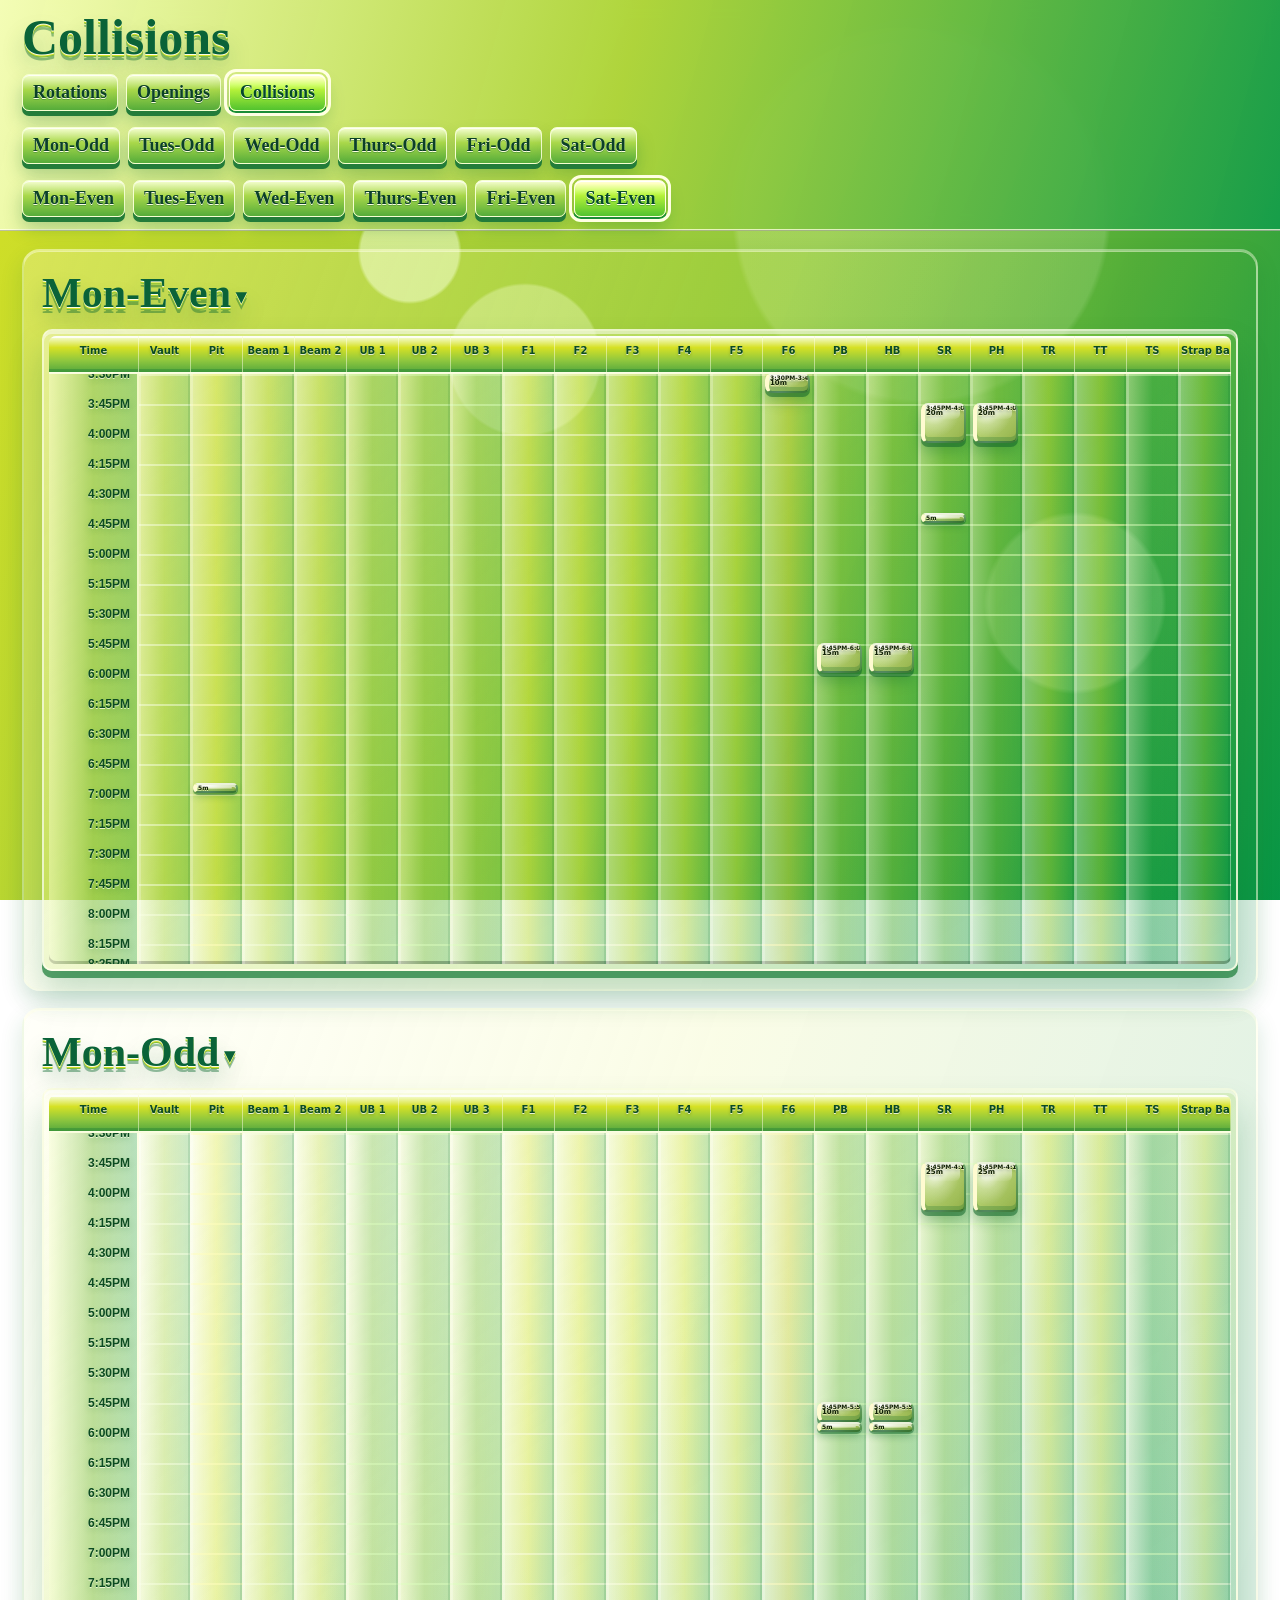
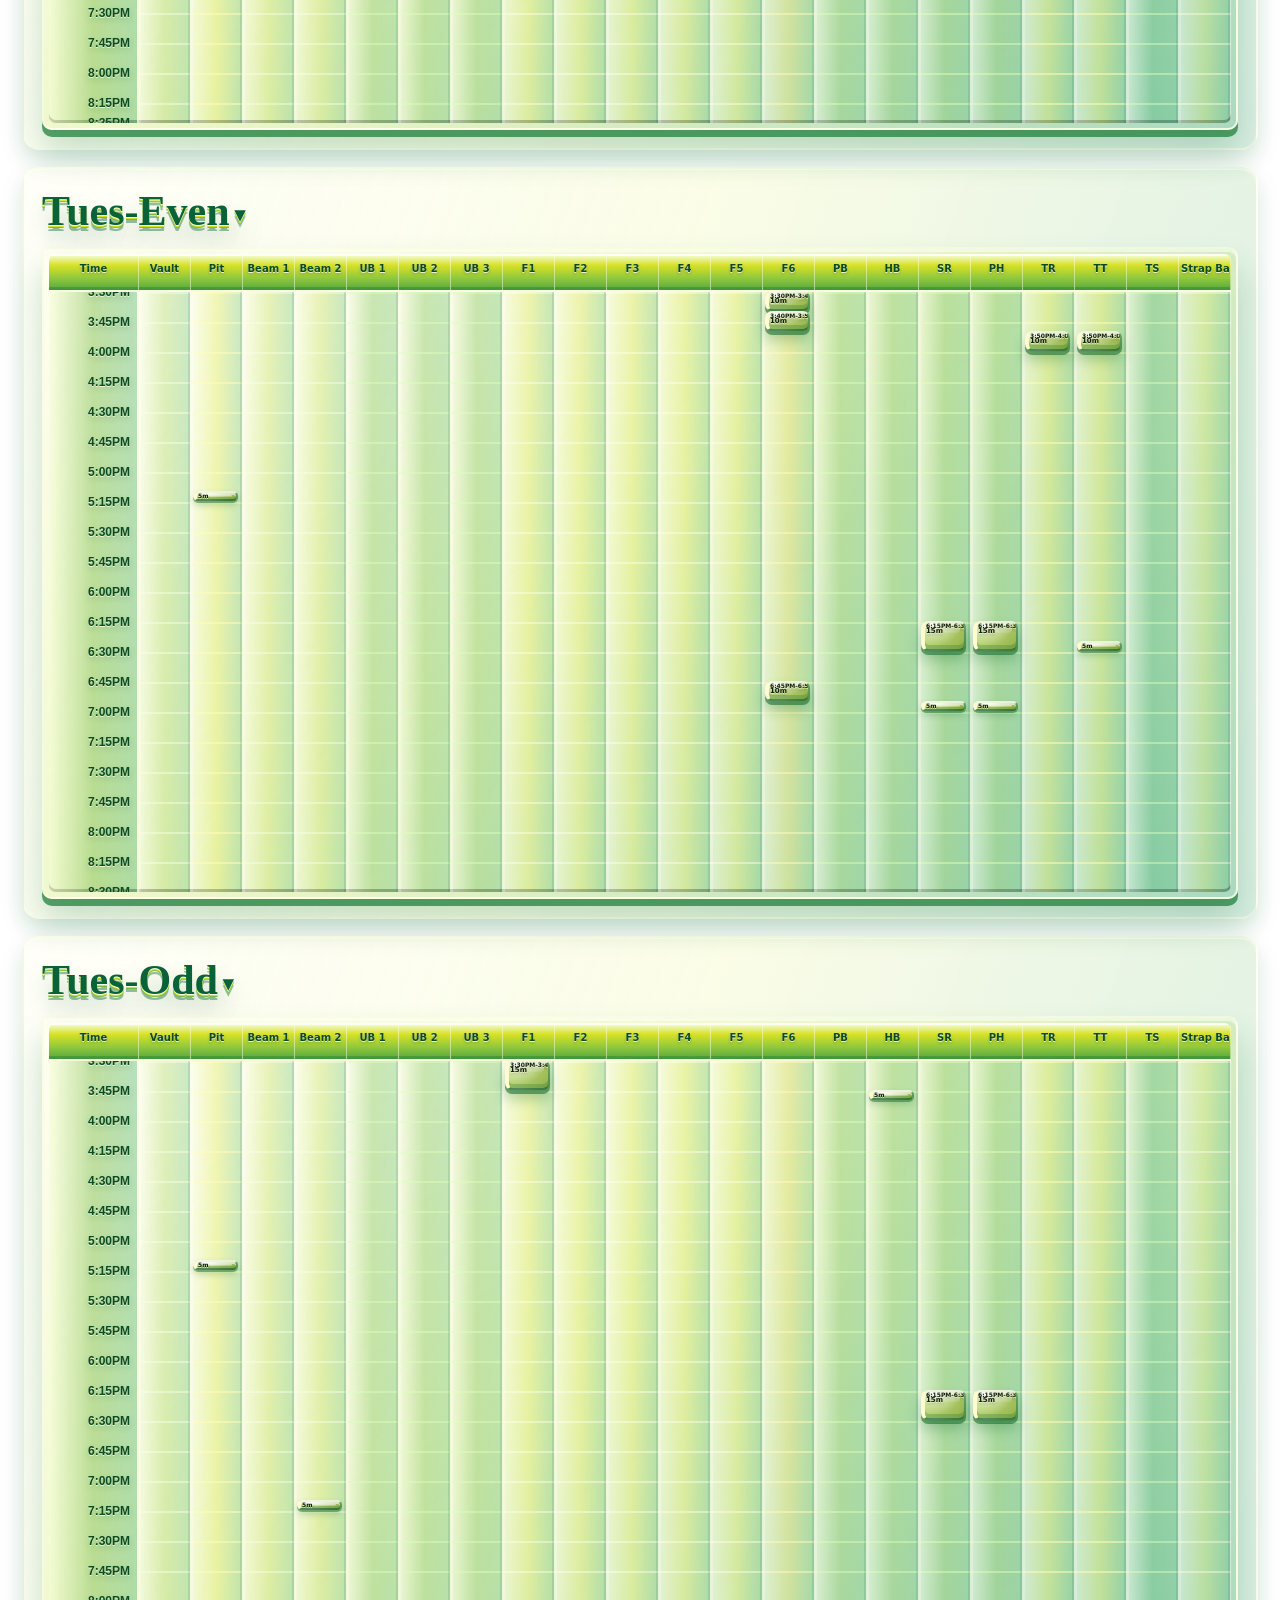
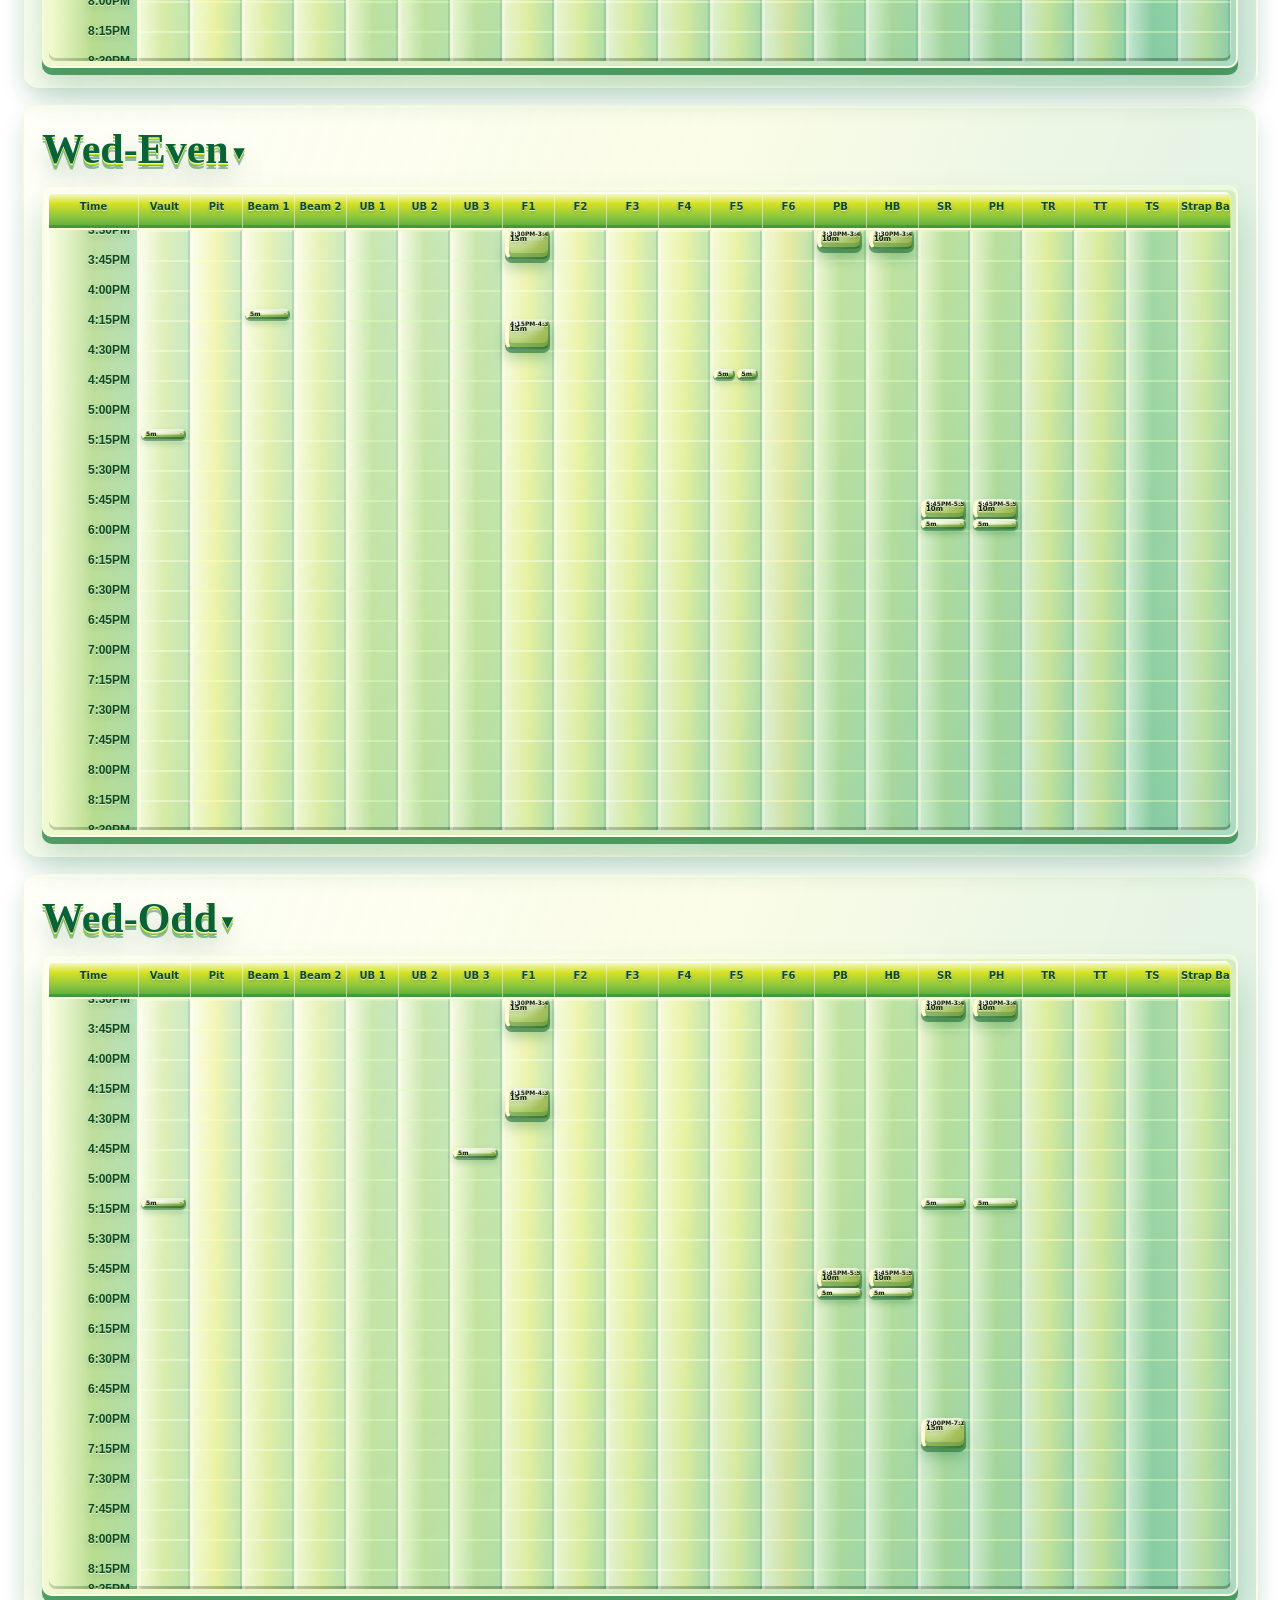
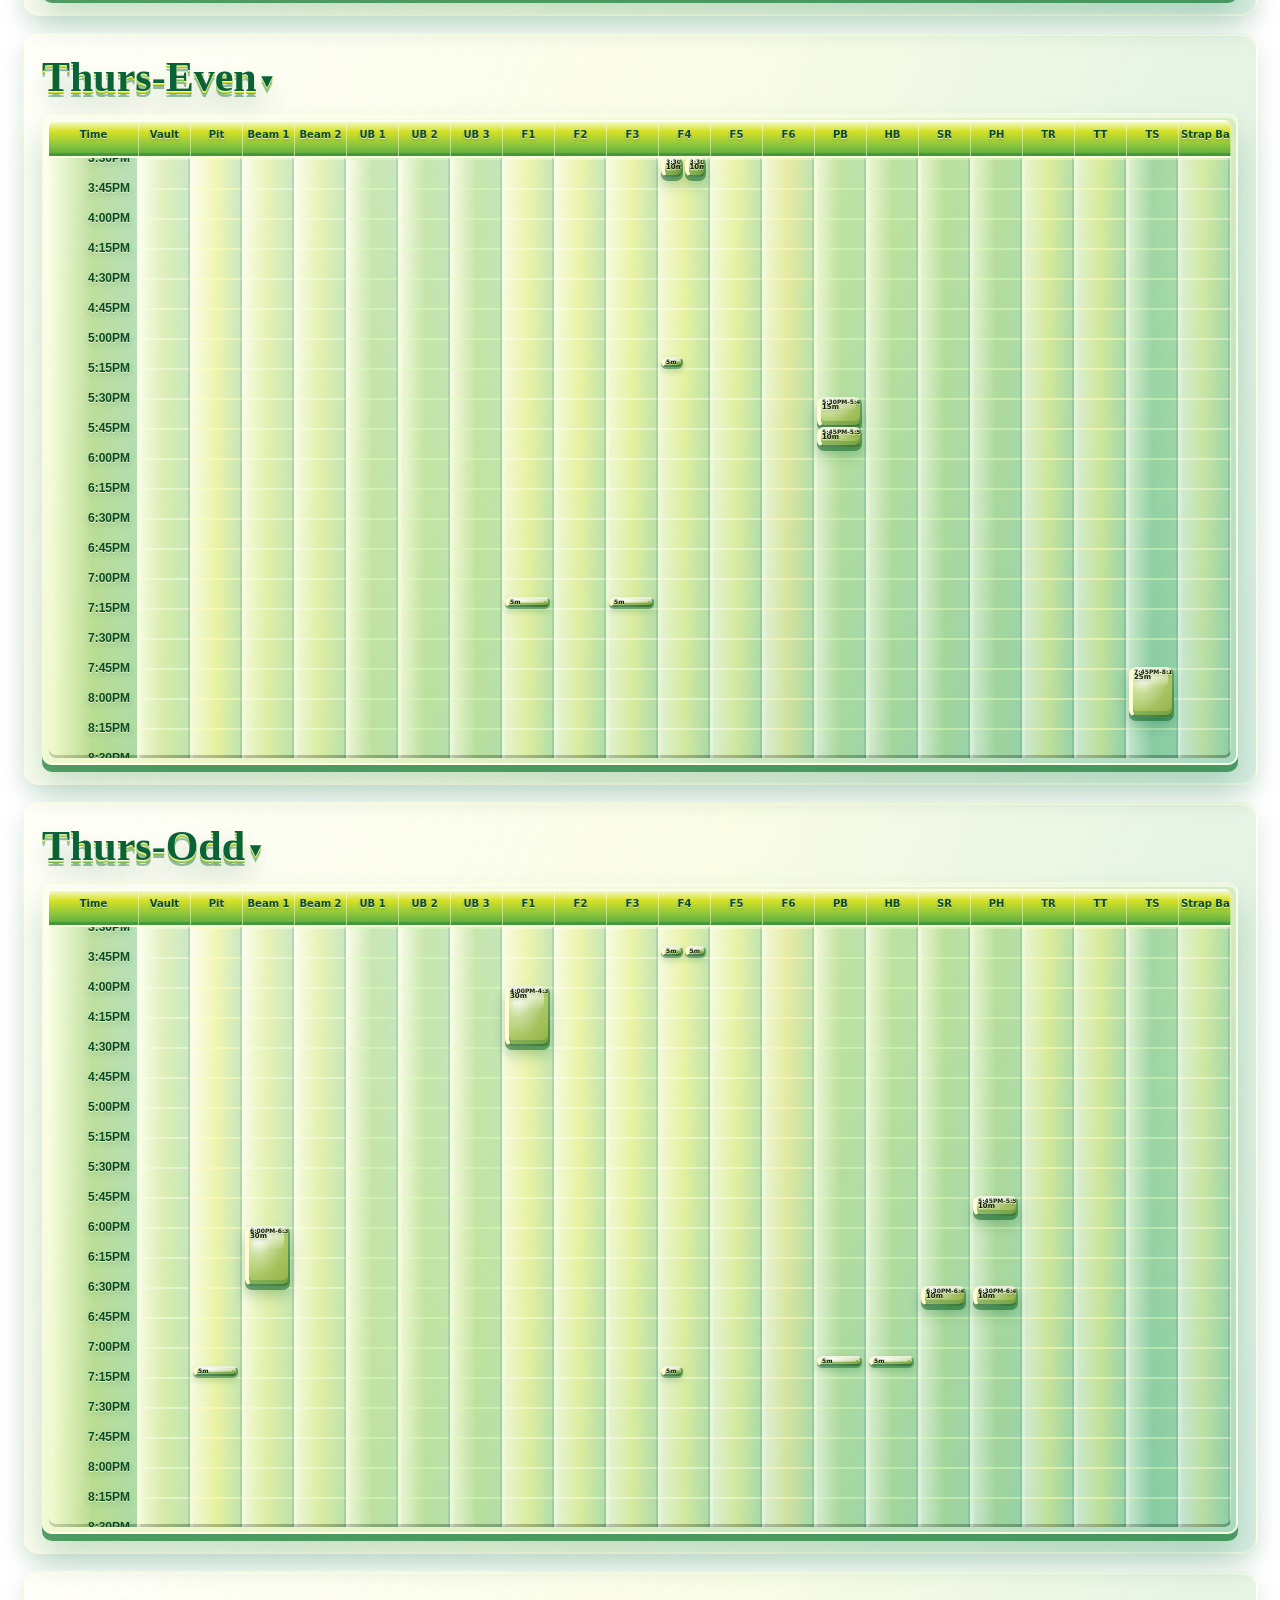
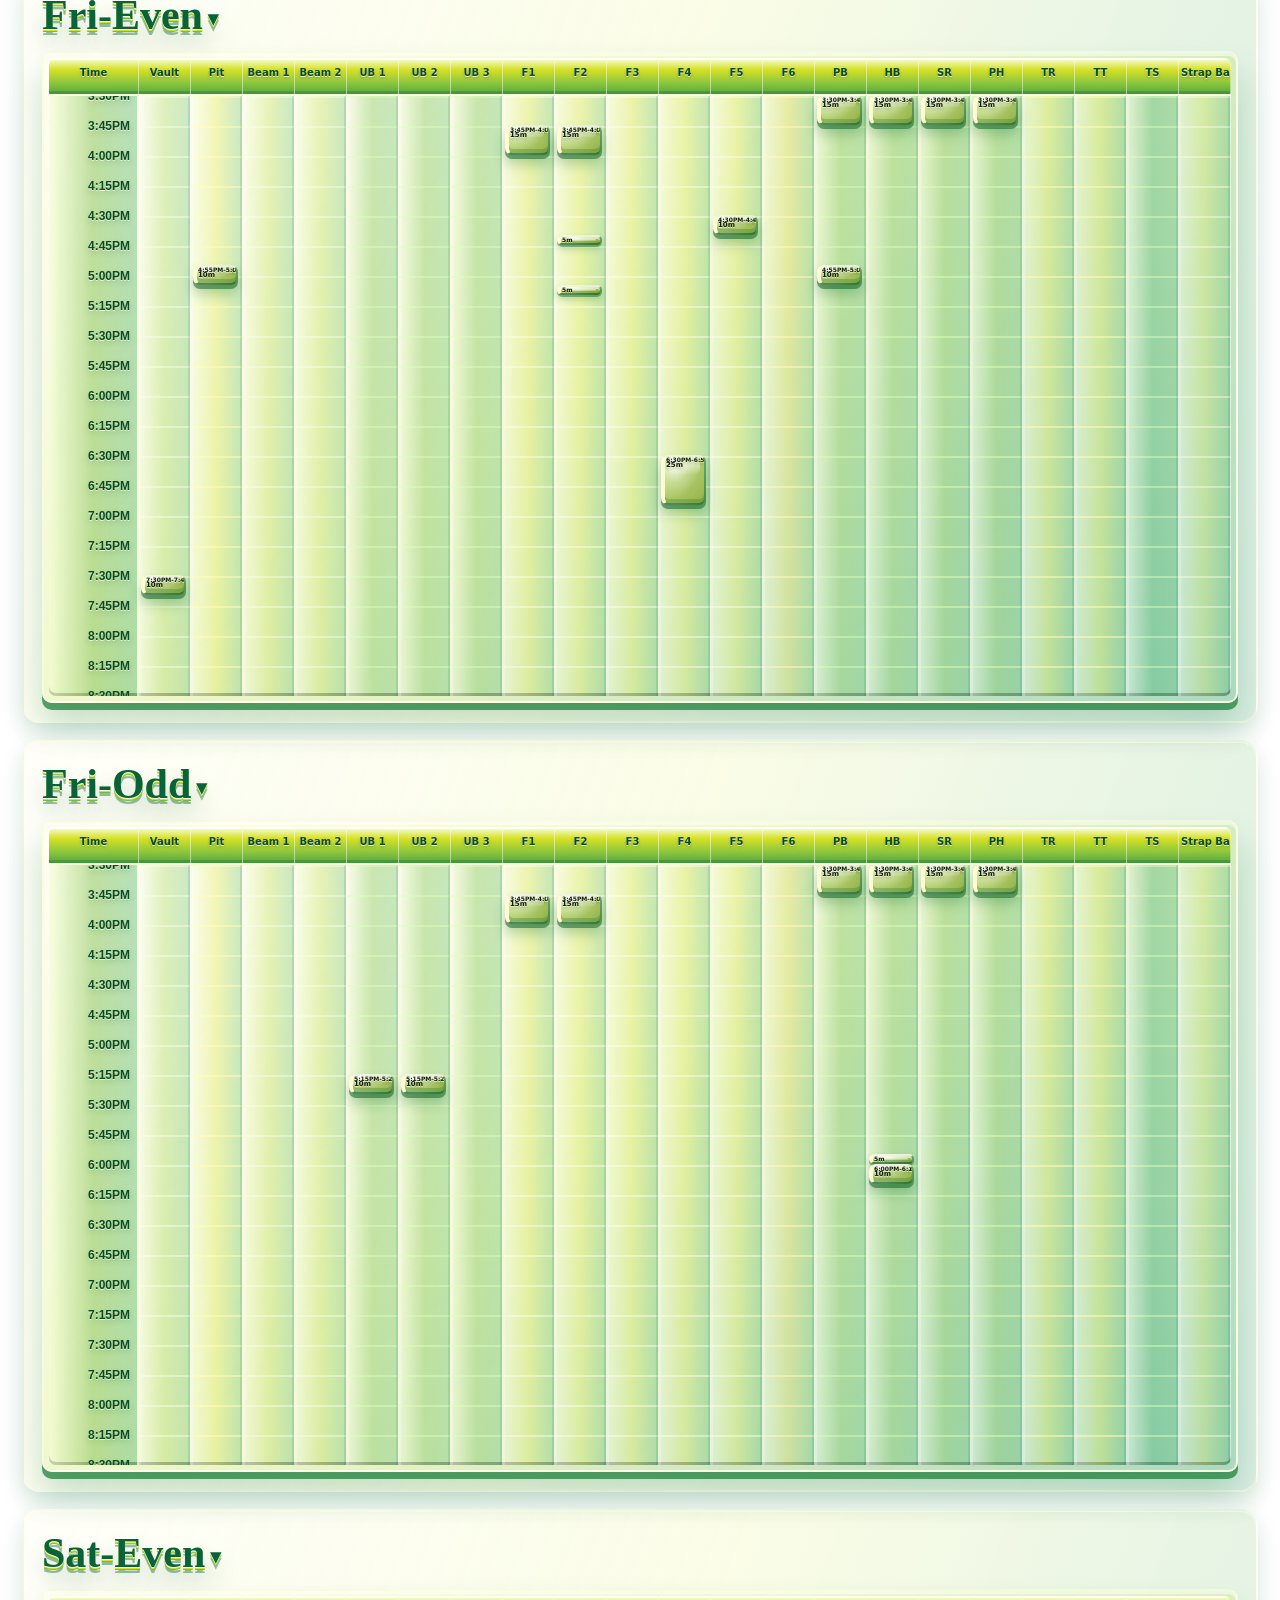
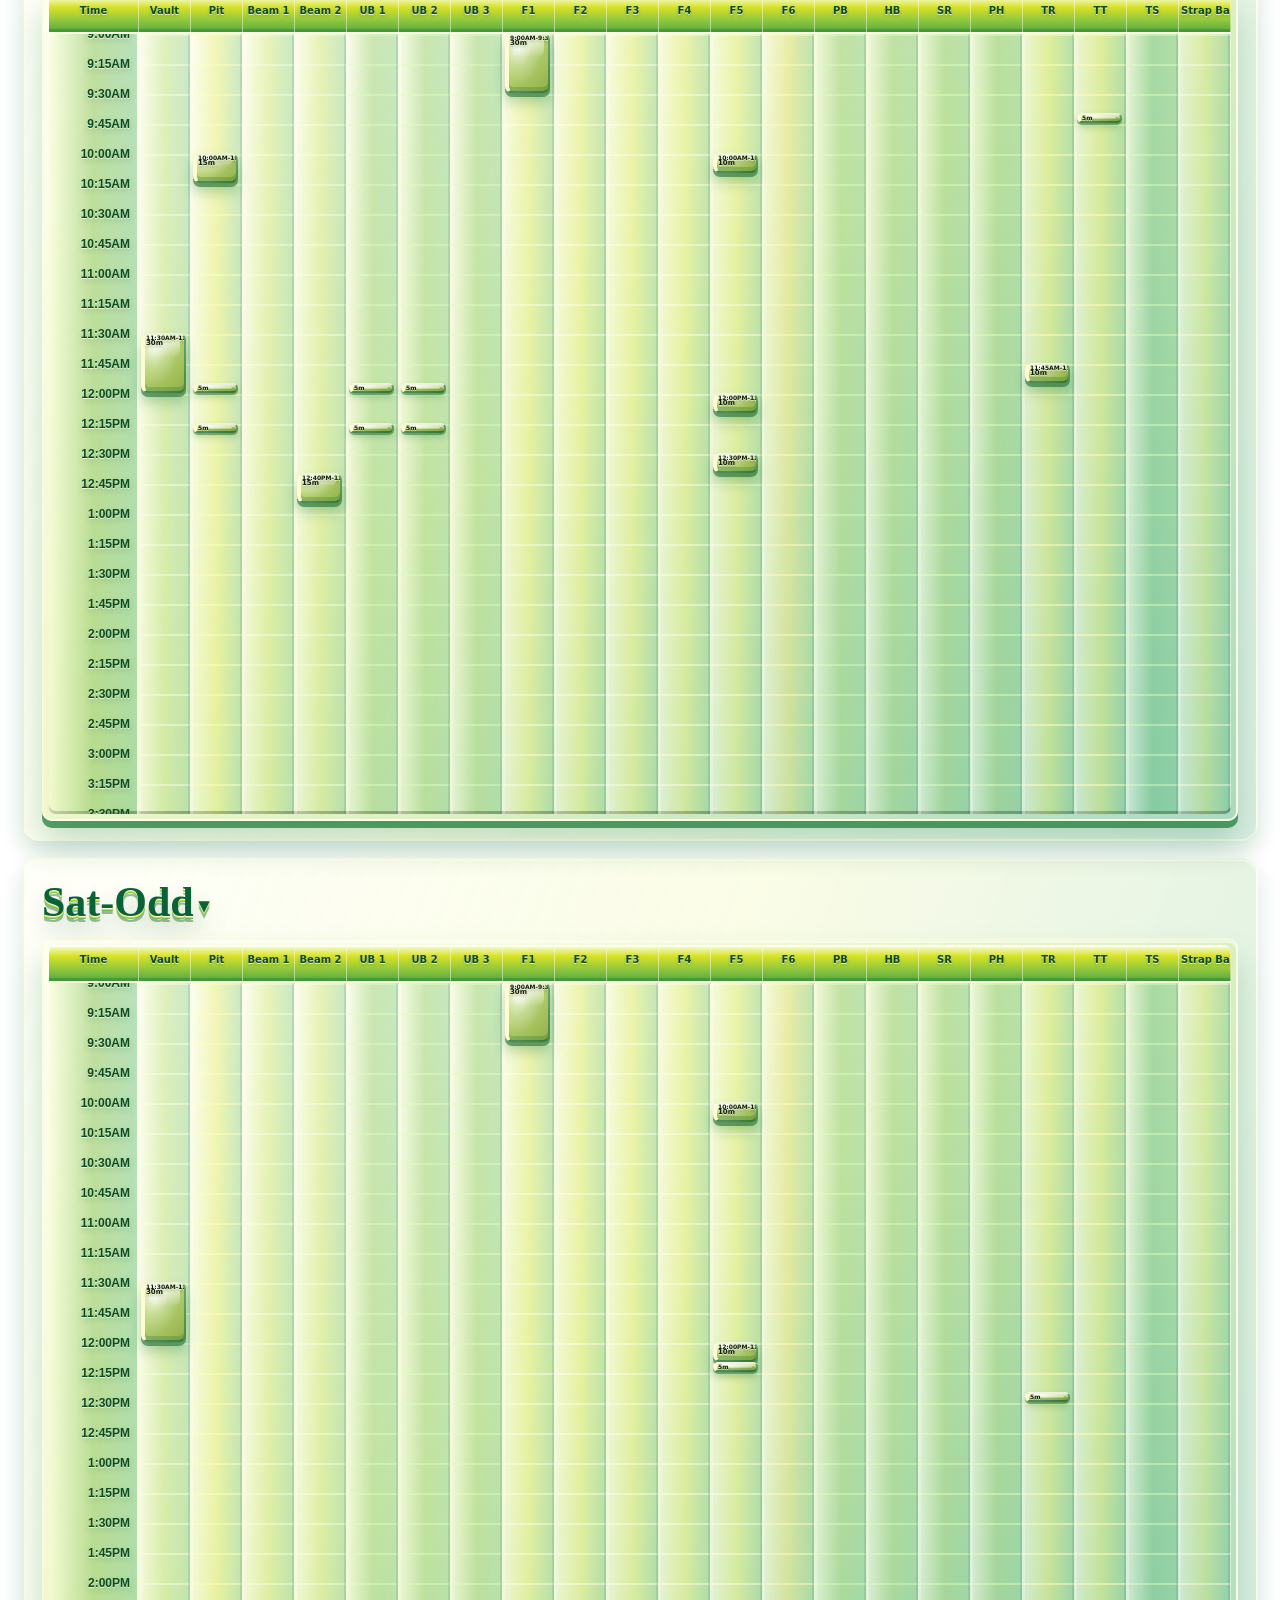
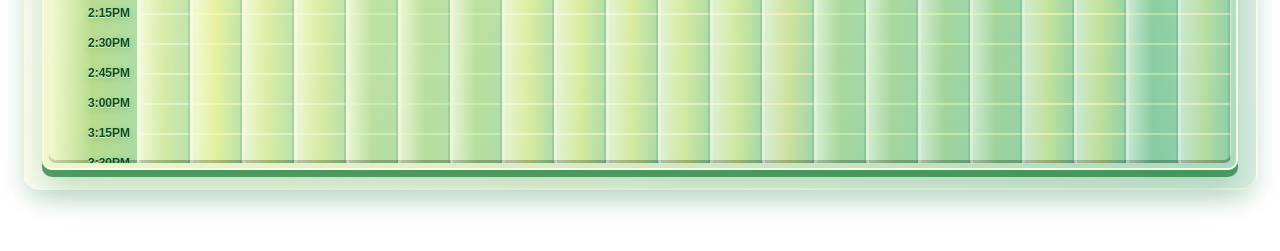
==== Collisions_Calendar.html @ cd7519e4 "Publish Fall 2026 rotations" ====
<!doctype html>
<html lang="en">
<head>
<meta charset="utf-8">
<meta name="viewport" content="width=device-width, initial-scale=1, minimum-scale=1, maximum-scale=1, user-scalable=no">
<title>Collisions</title>
<link rel="icon" type="image/png" href="icon.png">
<style>
  :root {
    --paper: #d6e125;
    --ink: #0b4b21;
    --panel: #e6f383;
    --line: rgba(255, 255, 255, 0.56);
    --line-soft: rgba(255, 255, 255, 0.28);
    --display-font: "Brush Script MT", "Segoe Script", "Apple Chancery", "Snell Roundhand", "Lucida Handwriting", cursive;
    --text-raise:
      0 1px 0 #f8ffe4,
      0 2px 0 #d6e125,
      0 3px 0 #78b944,
      0 6px 0 rgba(12, 104, 48, 0.42),
      0 14px 22px rgba(7, 91, 48, 0.28);
  }
  * { box-sizing: border-box; }
  html { scroll-behavior: smooth; touch-action: manipulation; }
  body {
    margin: 0;
    color: var(--ink);
    font-family: Inter, ui-sans-serif, system-ui, -apple-system, BlinkMacSystemFont, "Segoe UI", sans-serif;
    background:
      radial-gradient(circle at 32% 28%, rgba(241, 255, 210, 0.58) 0 4.5%, transparent 4.8%),
      radial-gradient(circle at 41% 40%, rgba(242, 255, 213, 0.37) 0 8%, transparent 8.3%),
      radial-gradient(circle at 72% 24%, rgba(238, 255, 213, 0.18) 0 16%, transparent 16.5%),
      radial-gradient(circle at 84% 67%, rgba(238, 255, 213, 0.27) 0 7%, transparent 7.4%),
      linear-gradient(112deg, #d6e125 0%, #b1d334 28%, #8fc73e 56%, #4fac37 76%, #079646 100%);
    background-attachment: fixed;
    overflow-x: hidden;
  }
  .topbar {
    position: sticky;
    top: 0;
    z-index: 20;
    background: linear-gradient(105deg, rgba(246, 255, 193, 0.93), rgba(176, 213, 60, 0.9) 48%, rgba(20, 157, 75, 0.92));
    border-bottom: 2px ridge rgba(255, 255, 232, 0.74);
    backdrop-filter: blur(8px);
  }
  .top-inner {
    max-width: 1480px;
    margin: 0 auto;
    padding: 14px 22px 12px;
  }
  h1 {
    margin: 0 0 12px;
    font-family: var(--display-font);
    font-size: 50px;
    line-height: 0.95;
    color: #0a6338;
    letter-spacing: 0;
    text-shadow: var(--text-raise);
  }
  .controls {
    display: flex;
    flex-wrap: wrap;
    gap: 8px;
    align-items: center;
  }
  .controls a, .controls button {
    border: 1px solid #f6ffd1;
    border-radius: 7px;
    background: linear-gradient(180deg, #f6ffd1 0%, #a9d84a 42%, #55ac3a 100%);
    color: #0b4028;
    padding: 7px 10px;
    text-decoration: none;
    font-family: var(--display-font);
    font-size: 18px;
    font-weight: 700;
    cursor: pointer;
    text-shadow: 0 1px 0 #ffffe5, 0 2px 0 rgba(8, 83, 39, 0.28);
    box-shadow:
      0 5px 0 #237c3a,
      0 11px 18px rgba(7, 101, 48, 0.28),
      0 1px 0 rgba(255, 255, 255, 0.8) inset;
  }
  .nav-break { flex-basis: 100%; height: 0; }
  .controls a.is-current { outline: 3px solid #f5ffd5; outline-offset: 2px; filter: saturate(1.18) brightness(1.1); }
  main {
    max-width: 1480px;
    margin: 0 auto;
    padding: 18px 22px 44px;
  }
  .day-section {
    scroll-margin-top: 164px;
    margin-bottom: 17px;
    padding: 18px;
    border: 2px solid rgba(255, 255, 232, 0.42);
    border-radius: 18px;
    background: linear-gradient(110deg, rgba(255, 255, 231, 0.25), rgba(218, 237, 67, 0.13) 47%, rgba(4, 143, 68, 0.15));
    box-shadow: 0 10px 22px rgba(18, 113, 50, 0.16), 0 1px 0 rgba(255, 255, 234, 0.5) inset;
  }
  .section-head {
    display: flex;
    align-items: center;
    justify-content: space-between;
    gap: 14px;
    margin-bottom: 12px;
  }
  .section-head h2 {
    margin: 0;
    font-family: var(--display-font);
    font-size: 42px;
    color: #0a6338;
    text-shadow: var(--text-raise);
  }
  .section-head span {
    color: #0d5f36;
    font-family: "Trebuchet MS", "Lucida Grande", Verdana, sans-serif;
    font-size: 16px;
    font-weight: 900;
    text-shadow: 0 1px 0 rgba(255, 255, 225, 0.78), 0 3px 8px rgba(12, 109, 50, 0.26);
  }
  .day-collapse-title {
    appearance: none;
    border: 0;
    margin: 0;
    padding: 0;
    color: inherit;
    background: transparent;
    cursor: pointer;
    font: inherit;
    line-height: inherit;
    text-align: left;
    text-shadow: inherit;
  }
  .day-collapse-title::after {
    content: "▾";
    display: inline-block;
    margin-left: 0.2em;
    font-family: system-ui, sans-serif;
    font-size: 0.55em;
    vertical-align: 0.12em;
  }
  .day-section.is-collapsed-day .day-collapse-title::after { content: "▸"; }
  .day-collapse-title:hover { filter: saturate(1.16) brightness(1.08); }
  .day-collapse-title:focus-visible { outline: 3px solid #f5ffd5; outline-offset: 3px; border-radius: 4px; }
  .day-section.is-collapsed-day .collision-scroll { display: none; }
  .day-section.is-collapsed-day { padding-bottom: 14px; }
  .collision-scroll {
    overflow-x: hidden;
    width: 100%;
    border: 2px solid rgba(255, 255, 232, 0.78);
    border-radius: 10px;
    background:
      linear-gradient(145deg, rgba(255, 255, 231, 0.42), rgba(195, 229, 89, 0.25) 48%, rgba(0, 145, 67, 0.22));
    box-shadow:
      0 7px 0 rgba(28, 126, 57, 0.72),
      0 22px 34px rgba(8, 112, 53, 0.23),
      0 3px 0 rgba(255, 255, 255, 0.5) inset;
    padding: 5px;
  }
  .collision-grid {
    display: grid;
    grid-template-rows: 38px var(--timeline-height);
    min-width: 0;
    width: 100%;
    position: relative;
    overflow: hidden;
    border-radius: 7px;
    box-shadow: 0 2px 0 rgba(255, 255, 255, 0.4) inset, 0 -3px 0 rgba(0, 0, 0, 0.3) inset;
  }
  .corner, .equip-head {
    position: sticky;
    top: 0;
    z-index: 2;
    padding: 9px 2px;
    overflow: hidden;
    white-space: nowrap;
    text-align: center;
    font-size: 10px;
    font-weight: 900;
    color: #0b4b21;
    background:
      linear-gradient(180deg, #f8ffe4 0%, #d6e125 32%, #8fc73e 68%, #55a83d 100%);
    border-right: 1px solid rgba(255, 255, 232, 0.48);
    border-bottom: 2px solid rgba(255, 255, 232, 0.62);
    text-shadow: 0 1px 0 rgba(255, 255, 255, 0.78), 0 2px 3px rgba(21, 55, 9, 0.24);
    box-shadow: 0 2px 0 rgba(255, 255, 255, 0.8) inset, 0 -3px 0 rgba(22, 119, 51, 0.34) inset;
  }
  .corner { left: 0; z-index: 3; }
  .time-axis {
    position: relative;
    height: var(--timeline-height);
    background: linear-gradient(90deg, rgba(247, 255, 211, 0.44), rgba(108, 181, 57, 0.42), rgba(7, 149, 70, 0.28));
    border-right: 2px solid rgba(255, 255, 232, 0.48);
  }
  .time-label {
    position: absolute;
    left: 0;
    right: 7px;
    transform: translateY(-50%);
    color: #0b4b21;
    font-family: "Trebuchet MS", "Lucida Grande", Verdana, sans-serif;
    font-size: 12px;
    font-weight: 900;
    text-align: right;
    text-shadow: 0 1px 0 rgba(255, 255, 231, 0.76), 0 3px 6px rgba(19, 107, 47, 0.22);
  }
  .equip-track {
    --track-tint: rgba(214, 225, 37, 0.2);
    --track-line: rgba(255, 255, 232, 0.42);
    position: relative;
    height: var(--timeline-height);
    border-right: 1px solid rgba(255, 255, 255, 0.16);
    background:
      repeating-linear-gradient(to bottom, var(--track-line) 0, var(--track-line) 2px, transparent 2px, transparent 30px),
      linear-gradient(90deg, rgba(255, 255, 255, 0.28), var(--track-tint), rgba(7, 150, 70, 0.2));
    box-shadow: 2px 0 0 rgba(255, 255, 255, 0.22) inset, -2px 0 0 rgba(8, 103, 45, 0.12) inset;
  }
  .equip-track.cat-vault { --track-tint: rgba(143, 199, 62, 0.26); --track-line: rgba(248, 255, 228, 0.48); }
  .equip-track.cat-pit { --track-tint: rgba(214, 225, 37, 0.25); --track-line: rgba(255, 253, 188, 0.52); }
  .equip-track.cat-beam { --track-tint: rgba(177, 211, 52, 0.25); --track-line: rgba(248, 255, 228, 0.46); }
  .equip-track.cat-bars { --track-tint: rgba(79, 172, 55, 0.27); --track-line: rgba(220, 255, 190, 0.46); }
  .equip-track.cat-floor { --track-tint: rgba(214, 225, 37, 0.23); --track-line: rgba(255, 255, 232, 0.46); }
  .equip-track.cat-f6 { --track-tint: rgba(214, 201, 51, 0.25); --track-line: rgba(255, 250, 195, 0.5); }
  .equip-track.cat-boys { --track-tint: rgba(79, 172, 55, 0.28); --track-line: rgba(225, 255, 187, 0.48); }
  .equip-track.cat-tramp { --track-tint: rgba(214, 225, 37, 0.25); --track-line: rgba(255, 253, 188, 0.52); }
  .equip-track.cat-ts { --track-tint: rgba(7, 150, 70, 0.25); --track-line: rgba(222, 255, 190, 0.46); }
  .collision-block {
    position: absolute;
    left: calc(2px + (var(--lane) * ((100% - 4px) / var(--lanes))));
    width: calc(((100% - 4px) / var(--lanes)) - 2px);
    min-width: 10px;
    border-radius: 7px;
    border: 2px solid rgba(255, 255, 255, 0.78);
    border-right-color: rgba(19, 102, 43, 0.6);
    border-bottom-color: rgba(14, 88, 37, 0.7);
    padding: 0 1px;
    overflow: hidden;
    color: #102006;
    font-size: 7px;
    line-height: 0.95;
    transform: translateY(-1px);
    background-image:
      radial-gradient(ellipse at 24% 12%, rgba(255, 255, 255, 0.94), rgba(255, 255, 255, 0.25) 35%, transparent 62%),
      linear-gradient(135deg, rgba(255, 255, 255, 0.28), rgba(0, 0, 0, 0.18));
    box-shadow:
      0 3px 0 rgba(255, 255, 255, 0.68) inset,
      0 -4px 0 rgba(23, 107, 45, 0.25) inset,
      0 4px 0 rgba(19, 102, 43, 0.55),
      0 9px 13px rgba(7, 105, 48, 0.28);
    text-shadow: 0 1px 0 rgba(255, 255, 194, 0.68), 0 2px 3px rgba(2, 31, 5, 0.28);
  }
  .collision-block::before {
    content: "";
    position: absolute;
    top: 2px;
    left: 4px;
    right: 4px;
    height: 34%;
    border-radius: 5px;
    background: linear-gradient(180deg, rgba(255, 255, 255, 0.72), rgba(255, 255, 255, 0.06));
    pointer-events: none;
  }
  .collision-block strong, .collision-block span, .collision-block em {
    position: relative;
    z-index: 1;
    display: block;
  }
  .collision-block strong {
    font-size: 6px;
    white-space: nowrap;
  }
  .collision-block span { font-weight: 900; }
  .collision-block em {
    font-style: normal;
    font-size: 6px;
    white-space: nowrap;
    opacity: 0;
  }
  .collision-block:hover em {
    opacity: 1;
  }
  .collision-block.is-short {
    border-radius: 5px;
    box-shadow:
      0 2px 0 rgba(255, 255, 255, 0.62) inset,
      0 -2px 0 rgba(23, 107, 45, 0.2) inset,
      0 2px 0 rgba(19, 102, 43, 0.45),
      0 4px 7px rgba(7, 105, 48, 0.24);
  }
  .collision-block.is-short strong,
  .collision-block.is-short em {
    display: none;
  }
  .collision-block.is-short span {
    font-size: 6px;
    line-height: 1;
  }
  .status-fix { background-color: #e9e835; border-left: 4px solid #fffee0; }
  .status-check { background-color: #82c84f; border-left: 4px solid #f8ffe4; }
  .status-new { background-color: #b4d95a; border-left: 4px solid #fffbd0; }
  .empty {
    margin: 0 0 10px;
    color: #0d5f36;
    font-weight: 900;
  }
  @media (max-width: 900px) {
    .top-inner, main { padding-left: 10px; padding-right: 10px; }
    .collision-grid { grid-template-rows: 34px var(--timeline-height); }
    .corner, .equip-head { font-size: 8px; padding-left: 0; padding-right: 0; }
    .time-label { font-size: 9px; right: 3px; }
    .collision-block strong { display: none; }
    .collision-block em { display: none; }
  }
  @media (max-width: 560px) {
    .top-inner, main { padding-left: 6px; padding-right: 6px; }
    h1 { font-size: 34px; }
    .section-head h2 { font-size: 24px; }
    .section-head span { font-size: 12px; }
    .collision-grid { grid-template-rows: 32px var(--timeline-height); }
    .corner, .equip-head { font-size: 7px; }
  }
  @media print {
    @page { size: landscape; margin: 0.35in; }
    body { background: #fff; color: #111; }
    .topbar { position: static; }
    .controls button { display: none; }
    main, .top-inner { max-width: none; padding-left: 0; padding-right: 0; }
    .day-section { break-before: page; border-bottom: 0; }
    .day-section:first-child { break-before: auto; }
    .collision-scroll { box-shadow: none; }
    .day-section.is-collapsed-day .collision-scroll { display: block !important; }
  }
</style>
</head>
<body id="top" data-schedule-id="fall_2026">
<header class="topbar">
  <div class="top-inner">
    <div>
      <h1>Collisions</h1>
    </div>
    <nav class="controls">
      <a class="view-link" href="index.html" data-calendar-view="schedule">Rotations</a>
<a class="view-link" href="Openings_Calendar.html" data-calendar-view="openings">Openings</a>
<a class="view-link is-current" href="Collisions_Calendar.html" data-calendar-view="collisions" aria-current="page">Collisions</a>
<span class="nav-break" aria-hidden="true"></span>
<a href="#mon-odd" data-sheet="Mon-Odd">Mon-Odd</a>
<a href="#tues-odd" data-sheet="Tues-Odd">Tues-Odd</a>
<a href="#wed-odd" data-sheet="Wed-Odd">Wed-Odd</a>
<a href="#thurs-odd" data-sheet="Thurs-Odd">Thurs-Odd</a>
<a href="#fri-odd" data-sheet="Fri-Odd">Fri-Odd</a>
<a href="#sat-odd" data-sheet="Sat-Odd">Sat-Odd</a>
<span class="nav-break" aria-hidden="true"></span>
<a href="#mon-even" data-sheet="Mon-Even">Mon-Even</a>
<a href="#tues-even" data-sheet="Tues-Even">Tues-Even</a>
<a href="#wed-even" data-sheet="Wed-Even">Wed-Even</a>
<a href="#thurs-even" data-sheet="Thurs-Even">Thurs-Even</a>
<a href="#fri-even" data-sheet="Fri-Even">Fri-Even</a>
<a href="#sat-even" data-sheet="Sat-Even">Sat-Even</a>
    </nav>
  </div>
</header>
<main>
<section class="day-section" id="mon-even" data-sheet="Mon-Even">
  <div class="section-head">
    <h2>Mon-Even</h2>
    <div class="collision-quick-actions" data-collision-quick-actions hidden>
      <span data-collision-quick-label></span>
      <a href="#" data-collision-show-pair>Circle both classes</a>
      <a href="#" data-collision-find-opening-a></a>
      <a href="#" data-collision-find-opening-b></a>
    </div>
  </div>

  <div class="collision-scroll">
<div class="collision-grid" style="grid-template-columns:minmax(78px, 90px) repeat(21, minmax(0, 1fr)); --timeline-height:590px;">
<div class="corner">Time</div>
<div class="equip-head">Vault</div>
<div class="equip-head">Pit</div>
<div class="equip-head">Beam 1</div>
<div class="equip-head">Beam 2</div>
<div class="equip-head">UB 1</div>
<div class="equip-head">UB 2</div>
<div class="equip-head">UB 3</div>
<div class="equip-head">F1</div>
<div class="equip-head">F2</div>
<div class="equip-head">F3</div>
<div class="equip-head">F4</div>
<div class="equip-head">F5</div>
<div class="equip-head">F6</div>
<div class="equip-head">PB</div>
<div class="equip-head">HB</div>
<div class="equip-head">SR</div>
<div class="equip-head">PH</div>
<div class="equip-head">TR</div>
<div class="equip-head">TT</div>
<div class="equip-head">TS</div>
<div class="equip-head">Strap Bar</div>
<div class="time-axis">
<div class="time-label" style="top:0px;">3:30PM</div>
<div class="time-label" style="top:30px;">3:45PM</div>
<div class="time-label" style="top:60px;">4:00PM</div>
<div class="time-label" style="top:90px;">4:15PM</div>
<div class="time-label" style="top:120px;">4:30PM</div>
<div class="time-label" style="top:150px;">4:45PM</div>
<div class="time-label" style="top:180px;">5:00PM</div>
<div class="time-label" style="top:210px;">5:15PM</div>
<div class="time-label" style="top:240px;">5:30PM</div>
<div class="time-label" style="top:270px;">5:45PM</div>
<div class="time-label" style="top:300px;">6:00PM</div>
<div class="time-label" style="top:330px;">6:15PM</div>
<div class="time-label" style="top:360px;">6:30PM</div>
<div class="time-label" style="top:390px;">6:45PM</div>
<div class="time-label" style="top:420px;">7:00PM</div>
<div class="time-label" style="top:450px;">7:15PM</div>
<div class="time-label" style="top:480px;">7:30PM</div>
<div class="time-label" style="top:510px;">7:45PM</div>
<div class="time-label" style="top:540px;">8:00PM</div>
<div class="time-label" style="top:570px;">8:15PM</div>
<div class="time-label" style="top:590px;">8:25PM</div>
</div>
<div class="equip-track cat-vault">
</div>
<div class="equip-track cat-pit">
<div id="collision-4533b4dd55345cb683f4" class="collision-block cat-pit status-new is-short" data-collision-anchor data-collision-key="fall-2026:5768c639846e513f5b3a4361" data-collision-sheet="Mon-Even" data-collision-equipment="Pit" data-collision-start="1135" data-collision-end="1140" data-collision-a-booking="fall_2026:official-even:fall-2026-p01-c21-r25" data-collision-b-booking="fall_2026:official-even:fall-2026-p01-c25-r31" data-collision-a-duration="45" data-collision-b-duration="20" data-collision-a-group="GOpt/Prep" data-collision-b-group="B8-10" tabindex="-1" style="top:410px;height:10px;--lane:0;--lanes:1;" title="Pit collision: 6:55PM-7:00PM (5 min). GOpt/Prep [UB 1+2+pit] col 21 6:15PM-7:00PM vs B8-10 [Pit PB/HB] col 25 6:55PM-7:15PM. Status: NEEDS_REVIEW."><strong>6:55PM-7:00PM</strong><span>5m</span><em>GOpt/Prep vs B8-10</em></div>
</div>
<div class="equip-track cat-beam">
</div>
<div class="equip-track cat-beam">
</div>
<div class="equip-track cat-bars">
</div>
<div class="equip-track cat-bars">
</div>
<div class="equip-track cat-bars">
</div>
<div class="equip-track cat-floor">
</div>
<div class="equip-track cat-floor">
</div>
<div class="equip-track cat-floor">
</div>
<div class="equip-track cat-floor">
</div>
<div class="equip-track cat-floor">
</div>
<div class="equip-track cat-f6">
<div id="collision-6d97f52b2378534a7831" class="collision-block cat-f6 status-new" data-collision-anchor data-collision-key="fall-2026:ccae15bbdf4ea9b167560dc9" data-collision-sheet="Mon-Even" data-collision-equipment="F6" data-collision-start="930" data-collision-end="940" data-collision-a-booking="fall_2026:official-even:fall-2026-p01-c06-r01" data-collision-b-booking="fall_2026:official-even:fall-2026-p01-c14-r01" data-collision-a-duration="10" data-collision-b-duration="10" data-collision-a-group="GRF" data-collision-b-group="Neuro" tabindex="-1" style="top:0px;height:20px;--lane:0;--lanes:1;" title="F6 collision: 3:30PM-3:40PM (10 min). GRF [WU F6] col 6 3:30PM-3:40PM vs Neuro [WU F6] col 14 3:30PM-3:40PM. Status: NEEDS_REVIEW."><strong>3:30PM-3:40PM</strong><span>10m</span><em>GRF vs Neuro</em></div>
</div>
<div class="equip-track cat-bars">
<div id="collision-14ce37613eb67e729e5b" class="collision-block cat-bars status-new" data-collision-anchor data-collision-key="fall-2026:23722a47a19ce9dbfa80037f" data-collision-sheet="Mon-Even" data-collision-equipment="PB" data-collision-start="1065" data-collision-end="1080" data-collision-a-booking="fall_2026:official-even:fall-2026-p01-c24-r15" data-collision-b-booking="fall_2026:official-even:fall-2026-p01-c25-r22" data-collision-a-duration="45" data-collision-b-duration="45" data-collision-a-group="B5/6" data-collision-b-group="B8-10" tabindex="-1" style="top:270px;height:30px;--lane:0;--lanes:1;" title="PB collision: 5:45PM-6:00PM (15 min). B5/6 [PB/HB] col 24 5:15PM-6:00PM vs B8-10 [PB/HB] col 25 5:45PM-6:30PM. Status: NEEDS_REVIEW."><strong>5:45PM-6:00PM</strong><span>15m</span><em>B5/6 vs B8-10</em></div>
</div>
<div class="equip-track cat-bars">
<div id="collision-4a5811185dbdf2a264f4" class="collision-block cat-bars status-new" data-collision-anchor data-collision-key="fall-2026:e6b08ef93ca10941d7339be9" data-collision-sheet="Mon-Even" data-collision-equipment="HB" data-collision-start="1065" data-collision-end="1080" data-collision-a-booking="fall_2026:official-even:fall-2026-p01-c24-r15" data-collision-b-booking="fall_2026:official-even:fall-2026-p01-c25-r22" data-collision-a-duration="45" data-collision-b-duration="45" data-collision-a-group="B5/6" data-collision-b-group="B8-10" tabindex="-1" style="top:270px;height:30px;--lane:0;--lanes:1;" title="HB collision: 5:45PM-6:00PM (15 min). B5/6 [PB/HB] col 24 5:15PM-6:00PM vs B8-10 [PB/HB] col 25 5:45PM-6:30PM. Status: NEEDS_REVIEW."><strong>5:45PM-6:00PM</strong><span>15m</span><em>B5/6 vs B8-10</em></div>
</div>
<div class="equip-track cat-boys">
<div id="collision-9305896ad07a4c40911b" class="collision-block cat-boys status-new" data-collision-anchor data-collision-key="fall-2026:2b4866b956d6188773899ff5" data-collision-sheet="Mon-Even" data-collision-equipment="SR" data-collision-start="945" data-collision-end="965" data-collision-a-booking="fall_2026:official-even:fall-2026-p01-c22-r03" data-collision-b-booking="fall_2026:official-even:fall-2026-p01-c24-r03" data-collision-a-duration="25" data-collision-b-duration="45" data-collision-a-group="BTD" data-collision-b-group="B5/6" tabindex="-1" style="top:30px;height:40px;--lane:0;--lanes:1;" title="SR collision: 3:45PM-4:05PM (20 min). BTD [SR/PH] col 22 3:40PM-4:05PM vs B5/6 [SR/PH] col 24 3:45PM-4:30PM. Status: NEEDS_REVIEW."><strong>3:45PM-4:05PM</strong><span>20m</span><em>BTD vs B5/6</em></div>
<div id="collision-d16880ce0bb9ac427901" class="collision-block cat-boys status-new is-short" data-collision-anchor data-collision-key="fall-2026:f0c06ebc0f73278d1247eff8" data-collision-sheet="Mon-Even" data-collision-equipment="SR" data-collision-start="1000" data-collision-end="1005" data-collision-a-booking="fall_2026:official-even:fall-2026-p01-c05-r13" data-collision-b-booking="fall_2026:official-even:fall-2026-p01-c23-r13" data-collision-a-duration="5" data-collision-b-duration="45" data-collision-a-group="Pre Rec" data-collision-b-group="B3" tabindex="-1" style="top:140px;height:10px;--lane:0;--lanes:1;" title="SR collision: 4:40PM-4:45PM (5 min). Pre Rec [WU SR] col 5 4:40PM-4:45PM vs B3 [SR/PH] col 23 4:40PM-5:25PM. Status: NEEDS_REVIEW."><strong>4:40PM-4:45PM</strong><span>5m</span><em>Pre Rec vs B3</em></div>
</div>
<div class="equip-track cat-boys">
<div id="collision-443d30a6527c1c650395" class="collision-block cat-boys status-new" data-collision-anchor data-collision-key="fall-2026:9117744b52a475a670e4e766" data-collision-sheet="Mon-Even" data-collision-equipment="PH" data-collision-start="945" data-collision-end="965" data-collision-a-booking="fall_2026:official-even:fall-2026-p01-c22-r03" data-collision-b-booking="fall_2026:official-even:fall-2026-p01-c24-r03" data-collision-a-duration="25" data-collision-b-duration="45" data-collision-a-group="BTD" data-collision-b-group="B5/6" tabindex="-1" style="top:30px;height:40px;--lane:0;--lanes:1;" title="PH collision: 3:45PM-4:05PM (20 min). BTD [SR/PH] col 22 3:40PM-4:05PM vs B5/6 [SR/PH] col 24 3:45PM-4:30PM. Status: NEEDS_REVIEW."><strong>3:45PM-4:05PM</strong><span>20m</span><em>BTD vs B5/6</em></div>
</div>
<div class="equip-track cat-tramp">
</div>
<div class="equip-track cat-tramp">
</div>
<div class="equip-track cat-ts">
</div>
<div class="equip-track cat-other">
</div>
</div>
</div>
</section><section class="day-section" id="mon-odd" data-sheet="Mon-Odd">
  <div class="section-head">
    <h2>Mon-Odd</h2>
    <div class="collision-quick-actions" data-collision-quick-actions hidden>
      <span data-collision-quick-label></span>
      <a href="#" data-collision-show-pair>Circle both classes</a>
      <a href="#" data-collision-find-opening-a></a>
      <a href="#" data-collision-find-opening-b></a>
    </div>
  </div>

  <div class="collision-scroll">
<div class="collision-grid" style="grid-template-columns:minmax(78px, 90px) repeat(21, minmax(0, 1fr)); --timeline-height:590px;">
<div class="corner">Time</div>
<div class="equip-head">Vault</div>
<div class="equip-head">Pit</div>
<div class="equip-head">Beam 1</div>
<div class="equip-head">Beam 2</div>
<div class="equip-head">UB 1</div>
<div class="equip-head">UB 2</div>
<div class="equip-head">UB 3</div>
<div class="equip-head">F1</div>
<div class="equip-head">F2</div>
<div class="equip-head">F3</div>
<div class="equip-head">F4</div>
<div class="equip-head">F5</div>
<div class="equip-head">F6</div>
<div class="equip-head">PB</div>
<div class="equip-head">HB</div>
<div class="equip-head">SR</div>
<div class="equip-head">PH</div>
<div class="equip-head">TR</div>
<div class="equip-head">TT</div>
<div class="equip-head">TS</div>
<div class="equip-head">Strap Bar</div>
<div class="time-axis">
<div class="time-label" style="top:0px;">3:30PM</div>
<div class="time-label" style="top:30px;">3:45PM</div>
<div class="time-label" style="top:60px;">4:00PM</div>
<div class="time-label" style="top:90px;">4:15PM</div>
<div class="time-label" style="top:120px;">4:30PM</div>
<div class="time-label" style="top:150px;">4:45PM</div>
<div class="time-label" style="top:180px;">5:00PM</div>
<div class="time-label" style="top:210px;">5:15PM</div>
<div class="time-label" style="top:240px;">5:30PM</div>
<div class="time-label" style="top:270px;">5:45PM</div>
<div class="time-label" style="top:300px;">6:00PM</div>
<div class="time-label" style="top:330px;">6:15PM</div>
<div class="time-label" style="top:360px;">6:30PM</div>
<div class="time-label" style="top:390px;">6:45PM</div>
<div class="time-label" style="top:420px;">7:00PM</div>
<div class="time-label" style="top:450px;">7:15PM</div>
<div class="time-label" style="top:480px;">7:30PM</div>
<div class="time-label" style="top:510px;">7:45PM</div>
<div class="time-label" style="top:540px;">8:00PM</div>
<div class="time-label" style="top:570px;">8:15PM</div>
<div class="time-label" style="top:590px;">8:25PM</div>
</div>
<div class="equip-track cat-vault">
</div>
<div class="equip-track cat-pit">
</div>
<div class="equip-track cat-beam">
</div>
<div class="equip-track cat-beam">
</div>
<div class="equip-track cat-bars">
</div>
<div class="equip-track cat-bars">
</div>
<div class="equip-track cat-bars">
</div>
<div class="equip-track cat-floor">
</div>
<div class="equip-track cat-floor">
</div>
<div class="equip-track cat-floor">
</div>
<div class="equip-track cat-floor">
</div>
<div class="equip-track cat-floor">
</div>
<div class="equip-track cat-f6">
</div>
<div class="equip-track cat-bars">
<div id="collision-5608abecec992b850654" class="collision-block cat-bars status-new" data-collision-anchor data-collision-key="fall-2026:5fae714db06cc7152551ab88" data-collision-sheet="Mon-Odd" data-collision-equipment="PB" data-collision-start="1065" data-collision-end="1075" data-collision-a-booking="fall_2026:inherited-odd:legacy-1ccf288a28fc5914a99a2ba7" data-collision-b-booking="fall_2026:inherited-odd:legacy-8d23ef565f634053416ace0d" data-collision-a-duration="45" data-collision-b-duration="10" data-collision-a-group="B5/6" data-collision-b-group="BRF/Int" tabindex="-1" style="top:270px;height:20px;--lane:0;--lanes:1;" title="PB collision: 5:45PM-5:55PM (10 min). B5/6 [PB/HB] col 25 5:15PM-6:00PM vs BRF/Int [WU PB/HB] col 11 5:45PM-5:55PM. Status: NEEDS_REVIEW."><strong>5:45PM-5:55PM</strong><span>10m</span><em>B5/6 vs BRF/Int</em></div>
<div id="collision-15b45eda6706de991dd5" class="collision-block cat-bars status-new is-short" data-collision-anchor data-collision-key="fall-2026:bd9ba5db20b649e5df381b4e" data-collision-sheet="Mon-Odd" data-collision-equipment="PB" data-collision-start="1075" data-collision-end="1080" data-collision-a-booking="fall_2026:inherited-odd:legacy-1ccf288a28fc5914a99a2ba7" data-collision-b-booking="fall_2026:inherited-odd:legacy-eeafa0c00e8e7b3ef80eaa29" data-collision-a-duration="45" data-collision-b-duration="5" data-collision-a-group="B5/6" data-collision-b-group="Pre Rec" tabindex="-1" style="top:290px;height:10px;--lane:0;--lanes:1;" title="PB collision: 5:55PM-6:00PM (5 min). B5/6 [PB/HB] col 25 5:15PM-6:00PM vs Pre Rec [WU PB/HB] col 6 5:55PM-6:00PM. Status: NEEDS_REVIEW."><strong>5:55PM-6:00PM</strong><span>5m</span><em>B5/6 vs Pre Rec</em></div>
</div>
<div class="equip-track cat-bars">
<div id="collision-3b526e51617c24f8db16" class="collision-block cat-bars status-new" data-collision-anchor data-collision-key="fall-2026:0b2a0be5a1459122145202c0" data-collision-sheet="Mon-Odd" data-collision-equipment="HB" data-collision-start="1065" data-collision-end="1075" data-collision-a-booking="fall_2026:inherited-odd:legacy-1ccf288a28fc5914a99a2ba7" data-collision-b-booking="fall_2026:inherited-odd:legacy-8d23ef565f634053416ace0d" data-collision-a-duration="45" data-collision-b-duration="10" data-collision-a-group="B5/6" data-collision-b-group="BRF/Int" tabindex="-1" style="top:270px;height:20px;--lane:0;--lanes:1;" title="HB collision: 5:45PM-5:55PM (10 min). B5/6 [PB/HB] col 25 5:15PM-6:00PM vs BRF/Int [WU PB/HB] col 11 5:45PM-5:55PM. Status: NEEDS_REVIEW."><strong>5:45PM-5:55PM</strong><span>10m</span><em>B5/6 vs BRF/Int</em></div>
<div id="collision-7ddaab49234ad7f61483" class="collision-block cat-bars status-new is-short" data-collision-anchor data-collision-key="fall-2026:86efc68ada4229c69eeb45ac" data-collision-sheet="Mon-Odd" data-collision-equipment="HB" data-collision-start="1075" data-collision-end="1080" data-collision-a-booking="fall_2026:inherited-odd:legacy-1ccf288a28fc5914a99a2ba7" data-collision-b-booking="fall_2026:inherited-odd:legacy-eeafa0c00e8e7b3ef80eaa29" data-collision-a-duration="45" data-collision-b-duration="5" data-collision-a-group="B5/6" data-collision-b-group="Pre Rec" tabindex="-1" style="top:290px;height:10px;--lane:0;--lanes:1;" title="HB collision: 5:55PM-6:00PM (5 min). B5/6 [PB/HB] col 25 5:15PM-6:00PM vs Pre Rec [WU PB/HB] col 6 5:55PM-6:00PM. Status: NEEDS_REVIEW."><strong>5:55PM-6:00PM</strong><span>5m</span><em>B5/6 vs Pre Rec</em></div>
</div>
<div class="equip-track cat-boys">
<div id="collision-0559c39bd8563aae7a03" class="collision-block cat-boys status-new" data-collision-anchor data-collision-key="fall-2026:e4531a80225a8cfd93972d9d" data-collision-sheet="Mon-Odd" data-collision-equipment="SR" data-collision-start="945" data-collision-end="970" data-collision-a-booking="fall_2026:inherited-odd:legacy-4d4b28e4b4218b07ea1b3176" data-collision-b-booking="fall_2026:inherited-odd:legacy-2a68261362fb3199e91ea6d1" data-collision-a-duration="30" data-collision-b-duration="45" data-collision-a-group="BTD" data-collision-b-group="B5/6" tabindex="-1" style="top:30px;height:50px;--lane:0;--lanes:1;" title="SR collision: 3:45PM-4:10PM (25 min). BTD [SR/PH] col 23 3:40PM-4:10PM vs B5/6 [SR/PH] col 25 3:45PM-4:30PM. Status: NEEDS_REVIEW."><strong>3:45PM-4:10PM</strong><span>25m</span><em>BTD vs B5/6</em></div>
</div>
<div class="equip-track cat-boys">
<div id="collision-c2667cf627b4334aaa67" class="collision-block cat-boys status-new" data-collision-anchor data-collision-key="fall-2026:8e5c3a2234adb7ca1b6d802a" data-collision-sheet="Mon-Odd" data-collision-equipment="PH" data-collision-start="945" data-collision-end="970" data-collision-a-booking="fall_2026:inherited-odd:legacy-4d4b28e4b4218b07ea1b3176" data-collision-b-booking="fall_2026:inherited-odd:legacy-2a68261362fb3199e91ea6d1" data-collision-a-duration="30" data-collision-b-duration="45" data-collision-a-group="BTD" data-collision-b-group="B5/6" tabindex="-1" style="top:30px;height:50px;--lane:0;--lanes:1;" title="PH collision: 3:45PM-4:10PM (25 min). BTD [SR/PH] col 23 3:40PM-4:10PM vs B5/6 [SR/PH] col 25 3:45PM-4:30PM. Status: NEEDS_REVIEW."><strong>3:45PM-4:10PM</strong><span>25m</span><em>BTD vs B5/6</em></div>
</div>
<div class="equip-track cat-tramp">
</div>
<div class="equip-track cat-tramp">
</div>
<div class="equip-track cat-ts">
</div>
<div class="equip-track cat-other">
</div>
</div>
</div>
</section><section class="day-section" id="tues-even" data-sheet="Tues-Even">
  <div class="section-head">
    <h2>Tues-Even</h2>
    <div class="collision-quick-actions" data-collision-quick-actions hidden>
      <span data-collision-quick-label></span>
      <a href="#" data-collision-show-pair>Circle both classes</a>
      <a href="#" data-collision-find-opening-a></a>
      <a href="#" data-collision-find-opening-b></a>
    </div>
  </div>

  <div class="collision-scroll">
<div class="collision-grid" style="grid-template-columns:minmax(78px, 90px) repeat(21, minmax(0, 1fr)); --timeline-height:600px;">
<div class="corner">Time</div>
<div class="equip-head">Vault</div>
<div class="equip-head">Pit</div>
<div class="equip-head">Beam 1</div>
<div class="equip-head">Beam 2</div>
<div class="equip-head">UB 1</div>
<div class="equip-head">UB 2</div>
<div class="equip-head">UB 3</div>
<div class="equip-head">F1</div>
<div class="equip-head">F2</div>
<div class="equip-head">F3</div>
<div class="equip-head">F4</div>
<div class="equip-head">F5</div>
<div class="equip-head">F6</div>
<div class="equip-head">PB</div>
<div class="equip-head">HB</div>
<div class="equip-head">SR</div>
<div class="equip-head">PH</div>
<div class="equip-head">TR</div>
<div class="equip-head">TT</div>
<div class="equip-head">TS</div>
<div class="equip-head">Strap Bar</div>
<div class="time-axis">
<div class="time-label" style="top:0px;">3:30PM</div>
<div class="time-label" style="top:30px;">3:45PM</div>
<div class="time-label" style="top:60px;">4:00PM</div>
<div class="time-label" style="top:90px;">4:15PM</div>
<div class="time-label" style="top:120px;">4:30PM</div>
<div class="time-label" style="top:150px;">4:45PM</div>
<div class="time-label" style="top:180px;">5:00PM</div>
<div class="time-label" style="top:210px;">5:15PM</div>
<div class="time-label" style="top:240px;">5:30PM</div>
<div class="time-label" style="top:270px;">5:45PM</div>
<div class="time-label" style="top:300px;">6:00PM</div>
<div class="time-label" style="top:330px;">6:15PM</div>
<div class="time-label" style="top:360px;">6:30PM</div>
<div class="time-label" style="top:390px;">6:45PM</div>
<div class="time-label" style="top:420px;">7:00PM</div>
<div class="time-label" style="top:450px;">7:15PM</div>
<div class="time-label" style="top:480px;">7:30PM</div>
<div class="time-label" style="top:510px;">7:45PM</div>
<div class="time-label" style="top:540px;">8:00PM</div>
<div class="time-label" style="top:570px;">8:15PM</div>
<div class="time-label" style="top:600px;">8:30PM</div>
</div>
<div class="equip-track cat-vault">
</div>
<div class="equip-track cat-pit">
<div id="collision-ba738ea6e4cf78a19cf7" class="collision-block cat-pit status-new is-short" data-collision-anchor data-collision-key="fall-2026:545d8207a80a7cdab32f9875" data-collision-sheet="Tues-Even" data-collision-equipment="Pit" data-collision-start="1030" data-collision-end="1035" data-collision-a-booking="fall_2026:official-even:fall-2026-p02-c21-r12" data-collision-b-booking="fall_2026:official-even:fall-2026-p02-c25-r18" data-collision-a-duration="45" data-collision-b-duration="65" data-collision-a-group="G3" data-collision-b-group="B7-8" tabindex="-1" style="top:200px;height:10px;--lane:0;--lanes:1;" title="Pit collision: 5:10PM-5:15PM (5 min). G3 [UB 1+2+pit] col 21 4:30PM-5:15PM vs B7-8 [Pit/Strap] col 25 5:10PM-6:15PM. Status: NEEDS_REVIEW."><strong>5:10PM-5:15PM</strong><span>5m</span><em>G3 vs B7-8</em></div>
</div>
<div class="equip-track cat-beam">
</div>
<div class="equip-track cat-beam">
</div>
<div class="equip-track cat-bars">
</div>
<div class="equip-track cat-bars">
</div>
<div class="equip-track cat-bars">
</div>
<div class="equip-track cat-floor">
</div>
<div class="equip-track cat-floor">
</div>
<div class="equip-track cat-floor">
</div>
<div class="equip-track cat-floor">
</div>
<div class="equip-track cat-floor">
</div>
<div class="equip-track cat-f6">
<div id="collision-cbbaafeceb3fee97734f" class="collision-block cat-f6 status-new" data-collision-anchor data-collision-key="fall-2026:959e2d5cf72218cfac83d20c" data-collision-sheet="Tues-Even" data-collision-equipment="F6" data-collision-start="930" data-collision-end="940" data-collision-a-booking="fall_2026:official-even:fall-2026-p02-c11-r01" data-collision-b-booking="fall_2026:official-even:fall-2026-p02-c20-r01" data-collision-a-duration="10" data-collision-b-duration="10" data-collision-a-group="Neuro" data-collision-b-group="GSK" tabindex="-1" style="top:0px;height:20px;--lane:0;--lanes:1;" title="F6 collision: 3:30PM-3:40PM (10 min). Neuro [WU F6] col 11 3:30PM-3:40PM vs GSK [WU F6] col 20 3:30PM-3:40PM. Status: NEEDS_REVIEW."><strong>3:30PM-3:40PM</strong><span>10m</span><em>Neuro vs GSK</em></div>
<div id="collision-83f62f5b7c15df34c7e8" class="collision-block cat-f6 status-new" data-collision-anchor data-collision-key="fall-2026:c512b36e6cf2ec0de01fbf2c" data-collision-sheet="Tues-Even" data-collision-equipment="F6" data-collision-start="940" data-collision-end="950" data-collision-a-booking="fall_2026:official-even:fall-2026-p02-c04-r03" data-collision-b-booking="fall_2026:official-even:fall-2026-p02-c11-r03" data-collision-a-duration="10" data-collision-b-duration="10" data-collision-a-group="Pre Rec" data-collision-b-group="Neuro" tabindex="-1" style="top:20px;height:20px;--lane:0;--lanes:1;" title="F6 collision: 3:40PM-3:50PM (10 min). Pre Rec [F6] col 4 3:40PM-3:50PM vs Neuro [F6] col 11 3:40PM-3:50PM. Status: NEEDS_REVIEW."><strong>3:40PM-3:50PM</strong><span>10m</span><em>Pre Rec vs Neuro</em></div>
<div id="collision-43c543609ededb20a45c" class="collision-block cat-f6 status-new" data-collision-anchor data-collision-key="fall-2026:40d3422ae6115d015212bb20" data-collision-sheet="Tues-Even" data-collision-equipment="F6" data-collision-start="1125" data-collision-end="1135" data-collision-a-booking="fall_2026:official-even:fall-2026-p02-c05-r34" data-collision-b-booking="fall_2026:official-even:fall-2026-p02-c07-r34" data-collision-a-duration="10" data-collision-b-duration="10" data-collision-a-group="GRF" data-collision-b-group="Gint" tabindex="-1" style="top:390px;height:20px;--lane:0;--lanes:1;" title="F6 collision: 6:45PM-6:55PM (10 min). GRF [WU F6 S] col 5 6:45PM-6:55PM vs Gint [WU F6 S] col 7 6:45PM-6:55PM. Status: NEEDS_REVIEW."><strong>6:45PM-6:55PM</strong><span>10m</span><em>GRF vs Gint</em></div>
</div>
<div class="equip-track cat-bars">
</div>
<div class="equip-track cat-bars">
</div>
<div class="equip-track cat-boys">
<div id="collision-505564163af53e24f624" class="collision-block cat-boys status-new" data-collision-anchor data-collision-key="fall-2026:5408adaecbe273b1b759bf17" data-collision-sheet="Tues-Even" data-collision-equipment="SR" data-collision-start="1095" data-collision-end="1110" data-collision-a-booking="fall_2026:official-even:fall-2026-p02-c24-r23" data-collision-b-booking="fall_2026:official-even:fall-2026-p02-c26-r26" data-collision-a-duration="45" data-collision-b-duration="45" data-collision-a-group="B4-6" data-collision-b-group="B9-10" tabindex="-1" style="top:330px;height:30px;--lane:0;--lanes:1;" title="SR collision: 6:15PM-6:30PM (15 min). B4-6 [PH/SR] col 24 5:45PM-6:30PM vs B9-10 [PH/SR] col 26 6:15PM-7:00PM. Status: NEEDS_REVIEW."><strong>6:15PM-6:30PM</strong><span>15m</span><em>B4-6 vs B9-10</em></div>
<div id="collision-dd29a7e0cb2c9f0ec347" class="collision-block cat-boys status-new is-short" data-collision-anchor data-collision-key="fall-2026:97587bf30e69df5f26e00ce0" data-collision-sheet="Tues-Even" data-collision-equipment="SR" data-collision-start="1135" data-collision-end="1140" data-collision-a-booking="fall_2026:official-even:fall-2026-p02-c26-r26" data-collision-b-booking="fall_2026:official-even:fall-2026-p02-c09-r36" data-collision-a-duration="45" data-collision-b-duration="20" data-collision-a-group="B9-10" data-collision-b-group="BRF/Int" tabindex="-1" style="top:410px;height:10px;--lane:0;--lanes:1;" title="SR collision: 6:55PM-7:00PM (5 min). B9-10 [PH/SR] col 26 6:15PM-7:00PM vs BRF/Int [SR/PH] col 9 6:55PM-7:15PM. Status: NEEDS_REVIEW."><strong>6:55PM-7:00PM</strong><span>5m</span><em>B9-10 vs BRF/Int</em></div>
</div>
<div class="equip-track cat-boys">
<div id="collision-1091d37b1a73214c5492" class="collision-block cat-boys status-new" data-collision-anchor data-collision-key="fall-2026:036d306e365982fb79d86061" data-collision-sheet="Tues-Even" data-collision-equipment="PH" data-collision-start="1095" data-collision-end="1110" data-collision-a-booking="fall_2026:official-even:fall-2026-p02-c24-r23" data-collision-b-booking="fall_2026:official-even:fall-2026-p02-c26-r26" data-collision-a-duration="45" data-collision-b-duration="45" data-collision-a-group="B4-6" data-collision-b-group="B9-10" tabindex="-1" style="top:330px;height:30px;--lane:0;--lanes:1;" title="PH collision: 6:15PM-6:30PM (15 min). B4-6 [PH/SR] col 24 5:45PM-6:30PM vs B9-10 [PH/SR] col 26 6:15PM-7:00PM. Status: NEEDS_REVIEW."><strong>6:15PM-6:30PM</strong><span>15m</span><em>B4-6 vs B9-10</em></div>
<div id="collision-2bc619e0657301f64415" class="collision-block cat-boys status-new is-short" data-collision-anchor data-collision-key="fall-2026:d0b3bad5d46643fbd9245556" data-collision-sheet="Tues-Even" data-collision-equipment="PH" data-collision-start="1135" data-collision-end="1140" data-collision-a-booking="fall_2026:official-even:fall-2026-p02-c26-r26" data-collision-b-booking="fall_2026:official-even:fall-2026-p02-c09-r36" data-collision-a-duration="45" data-collision-b-duration="20" data-collision-a-group="B9-10" data-collision-b-group="BRF/Int" tabindex="-1" style="top:410px;height:10px;--lane:0;--lanes:1;" title="PH collision: 6:55PM-7:00PM (5 min). B9-10 [PH/SR] col 26 6:15PM-7:00PM vs BRF/Int [SR/PH] col 9 6:55PM-7:15PM. Status: NEEDS_REVIEW."><strong>6:55PM-7:00PM</strong><span>5m</span><em>B9-10 vs BRF/Int</em></div>
</div>
<div class="equip-track cat-tramp">
<div id="collision-e6edb5bd83adceaab800" class="collision-block cat-tramp status-new" data-collision-anchor data-collision-key="fall-2026:fe3180979bdbcdcee1f9d9c7" data-collision-sheet="Tues-Even" data-collision-equipment="TR" data-collision-start="950" data-collision-end="960" data-collision-a-booking="fall_2026:official-even:fall-2026-p02-c03-r05" data-collision-b-booking="fall_2026:official-even:fall-2026-p02-c11-r05" data-collision-a-duration="10" data-collision-b-duration="10" data-collision-a-group="TMT" data-collision-b-group="Neuro" tabindex="-1" style="top:40px;height:20px;--lane:0;--lanes:1;" title="TR collision: 3:50PM-4:00PM (10 min). TMT [TR] col 3 3:50PM-4:00PM vs Neuro [TR or TT] col 11 3:50PM-4:00PM. Status: NEEDS_REVIEW."><strong>3:50PM-4:00PM</strong><span>10m</span><em>TMT vs Neuro</em></div>
</div>
<div class="equip-track cat-tramp">
<div id="collision-918ed02c189ac88a11a5" class="collision-block cat-tramp status-new" data-collision-anchor data-collision-key="fall-2026:2ce02bce588008bddc4038bf" data-collision-sheet="Tues-Even" data-collision-equipment="TT" data-collision-start="950" data-collision-end="960" data-collision-a-booking="fall_2026:official-even:fall-2026-p02-c14-r03" data-collision-b-booking="fall_2026:official-even:fall-2026-p02-c11-r05" data-collision-a-duration="20" data-collision-b-duration="10" data-collision-a-group="T&amp;T PT" data-collision-b-group="Neuro" tabindex="-1" style="top:40px;height:20px;--lane:0;--lanes:1;" title="TT collision: 3:50PM-4:00PM (10 min). T&amp;T PT [TT] col 14 3:40PM-4:00PM vs Neuro [TR or TT] col 11 3:50PM-4:00PM. Status: NEEDS_REVIEW."><strong>3:50PM-4:00PM</strong><span>10m</span><em>T&amp;T PT vs Neuro</em></div>
<div id="collision-1e2910644f54a07c3dd3" class="collision-block cat-tramp status-new is-short" data-collision-anchor data-collision-key="fall-2026:ccf2a955984a5e89face9eb8" data-collision-sheet="Tues-Even" data-collision-equipment="TT" data-collision-start="1105" data-collision-end="1110" data-collision-a-booking="fall_2026:official-even:fall-2026-p02-c16-r27" data-collision-b-booking="fall_2026:official-even:fall-2026-p02-c07-r30" data-collision-a-duration="20" data-collision-b-duration="15" data-collision-a-group="T&amp;T Team" data-collision-b-group="Gint" tabindex="-1" style="top:350px;height:10px;--lane:0;--lanes:1;" title="TT collision: 6:25PM-6:30PM (5 min). T&amp;T Team [TT] col 16 6:10PM-6:30PM vs Gint [TR/TT] col 7 6:25PM-6:40PM. Status: NEEDS_REVIEW."><strong>6:25PM-6:30PM</strong><span>5m</span><em>T&amp;T Team vs Gint</em></div>
</div>
<div class="equip-track cat-ts">
</div>
<div class="equip-track cat-other">
</div>
</div>
</div>
</section><section class="day-section" id="tues-odd" data-sheet="Tues-Odd">
  <div class="section-head">
    <h2>Tues-Odd</h2>
    <div class="collision-quick-actions" data-collision-quick-actions hidden>
      <span data-collision-quick-label></span>
      <a href="#" data-collision-show-pair>Circle both classes</a>
      <a href="#" data-collision-find-opening-a></a>
      <a href="#" data-collision-find-opening-b></a>
    </div>
  </div>

  <div class="collision-scroll">
<div class="collision-grid" style="grid-template-columns:minmax(78px, 90px) repeat(21, minmax(0, 1fr)); --timeline-height:600px;">
<div class="corner">Time</div>
<div class="equip-head">Vault</div>
<div class="equip-head">Pit</div>
<div class="equip-head">Beam 1</div>
<div class="equip-head">Beam 2</div>
<div class="equip-head">UB 1</div>
<div class="equip-head">UB 2</div>
<div class="equip-head">UB 3</div>
<div class="equip-head">F1</div>
<div class="equip-head">F2</div>
<div class="equip-head">F3</div>
<div class="equip-head">F4</div>
<div class="equip-head">F5</div>
<div class="equip-head">F6</div>
<div class="equip-head">PB</div>
<div class="equip-head">HB</div>
<div class="equip-head">SR</div>
<div class="equip-head">PH</div>
<div class="equip-head">TR</div>
<div class="equip-head">TT</div>
<div class="equip-head">TS</div>
<div class="equip-head">Strap Bar</div>
<div class="time-axis">
<div class="time-label" style="top:0px;">3:30PM</div>
<div class="time-label" style="top:30px;">3:45PM</div>
<div class="time-label" style="top:60px;">4:00PM</div>
<div class="time-label" style="top:90px;">4:15PM</div>
<div class="time-label" style="top:120px;">4:30PM</div>
<div class="time-label" style="top:150px;">4:45PM</div>
<div class="time-label" style="top:180px;">5:00PM</div>
<div class="time-label" style="top:210px;">5:15PM</div>
<div class="time-label" style="top:240px;">5:30PM</div>
<div class="time-label" style="top:270px;">5:45PM</div>
<div class="time-label" style="top:300px;">6:00PM</div>
<div class="time-label" style="top:330px;">6:15PM</div>
<div class="time-label" style="top:360px;">6:30PM</div>
<div class="time-label" style="top:390px;">6:45PM</div>
<div class="time-label" style="top:420px;">7:00PM</div>
<div class="time-label" style="top:450px;">7:15PM</div>
<div class="time-label" style="top:480px;">7:30PM</div>
<div class="time-label" style="top:510px;">7:45PM</div>
<div class="time-label" style="top:540px;">8:00PM</div>
<div class="time-label" style="top:570px;">8:15PM</div>
<div class="time-label" style="top:600px;">8:30PM</div>
</div>
<div class="equip-track cat-vault">
</div>
<div class="equip-track cat-pit">
<div id="collision-d88bf8714ebd528c5b3e" class="collision-block cat-pit status-new is-short" data-collision-anchor data-collision-key="fall-2026:0df7cee54e2454369a7eaa96" data-collision-sheet="Tues-Odd" data-collision-equipment="Pit" data-collision-start="1030" data-collision-end="1035" data-collision-a-booking="fall_2026:inherited-odd:legacy-ed340c31f85f5fe9924a7c0b" data-collision-b-booking="fall_2026:inherited-odd:legacy-dd74933d1c01371b379d4142" data-collision-a-duration="45" data-collision-b-duration="65" data-collision-a-group="G3" data-collision-b-group="B7-8" tabindex="-1" style="top:200px;height:10px;--lane:0;--lanes:1;" title="Pit collision: 5:10PM-5:15PM (5 min). G3 [UB 1+2+Pit] col 21 4:30PM-5:15PM vs B7-8 [Pit] col 25 5:10PM-6:15PM. Status: NEEDS_REVIEW."><strong>5:10PM-5:15PM</strong><span>5m</span><em>G3 vs B7-8</em></div>
</div>
<div class="equip-track cat-beam">
</div>
<div class="equip-track cat-beam">
<div id="collision-8a967e5f77a897582aef" class="collision-block cat-beam status-new is-short" data-collision-anchor data-collision-key="fall-2026:2d1ec5d90ee7a7c4e716de4c" data-collision-sheet="Tues-Odd" data-collision-equipment="Beam 2" data-collision-start="1150" data-collision-end="1155" data-collision-a-booking="fall_2026:inherited-odd:legacy-e94ca45923d3d54c2cfb8b58" data-collision-b-booking="fall_2026:inherited-odd:legacy-e2867cf00237d897188d02fe" data-collision-a-duration="20" data-collision-b-duration="20" data-collision-a-group="GRF (a)" data-collision-b-group="RL" tabindex="-1" style="top:440px;height:10px;--lane:0;--lanes:1;" title="Beam 2 collision: 7:10PM-7:15PM (5 min). GRF (a) [Beam 2] col 6 6:55PM-7:15PM vs RL [Beam 2] col 12 7:10PM-7:30PM. Status: NEEDS_REVIEW."><strong>7:10PM-7:15PM</strong><span>5m</span><em>GRF (a) vs RL</em></div>
</div>
<div class="equip-track cat-bars">
</div>
<div class="equip-track cat-bars">
</div>
<div class="equip-track cat-bars">
</div>
<div class="equip-track cat-floor">
<div id="collision-c96604a5e4bc95dc9b0a" class="collision-block cat-floor status-new" data-collision-anchor data-collision-key="fall-2026:8ddfefc4f5942b31d966c8ac" data-collision-sheet="Tues-Odd" data-collision-equipment="F1" data-collision-start="930" data-collision-end="945" data-collision-a-booking="fall_2026:inherited-odd:legacy-0db6b13cb50b0eaa7cc484ee" data-collision-b-booking="fall_2026:inherited-odd:legacy-aebc8c86ce0689115db9a0ec" data-collision-a-duration="15" data-collision-b-duration="15" data-collision-a-group="B4" data-collision-b-group="B7-8" tabindex="-1" style="top:0px;height:30px;--lane:0;--lanes:1;" title="F1 collision: 3:30PM-3:45PM (15 min). B4 [WU F1] col 24 3:30PM-3:45PM vs B7-8 [WU F1] col 25 3:30PM-3:45PM. Status: NEEDS_REVIEW."><strong>3:30PM-3:45PM</strong><span>15m</span><em>B4 vs B7-8</em></div>
</div>
<div class="equip-track cat-floor">
</div>
<div class="equip-track cat-floor">
</div>
<div class="equip-track cat-floor">
</div>
<div class="equip-track cat-floor">
</div>
<div class="equip-track cat-f6">
</div>
<div class="equip-track cat-bars">
</div>
<div class="equip-track cat-bars">
<div id="collision-83472c262d328ccf7b9a" class="collision-block cat-bars status-new is-short" data-collision-anchor data-collision-key="fall-2026:10016d8ae8e8bbd39a4f9cc8" data-collision-sheet="Tues-Odd" data-collision-equipment="HB" data-collision-start="945" data-collision-end="950" data-collision-a-booking="fall_2026:inherited-odd:legacy-95524a05e3f1752ad90d1ce4" data-collision-b-booking="fall_2026:inherited-odd:legacy-e0b29df74a04c04dea900629" data-collision-a-duration="10" data-collision-b-duration="45" data-collision-a-group="BRF/Int" data-collision-b-group="B4" tabindex="-1" style="top:30px;height:10px;--lane:0;--lanes:1;" title="HB collision: 3:45PM-3:50PM (5 min). BRF/Int [HB] col 10 3:40PM-3:50PM vs B4 [Pit         Boys strap] col 24 3:45PM-4:30PM. Status: NEEDS_REVIEW."><strong>3:45PM-3:50PM</strong><span>5m</span><em>BRF/Int vs B4</em></div>
</div>
<div class="equip-track cat-boys">
<div id="collision-d142ff431c72f55876a0" class="collision-block cat-boys status-new" data-collision-anchor data-collision-key="fall-2026:b70dc3c75d8378680ab62710" data-collision-sheet="Tues-Odd" data-collision-equipment="SR" data-collision-start="1095" data-collision-end="1110" data-collision-a-booking="fall_2026:inherited-odd:legacy-335026a0b4281e5c8862713b" data-collision-b-booking="fall_2026:inherited-odd:legacy-77b4125f6f21adbbceda7552" data-collision-a-duration="45" data-collision-b-duration="45" data-collision-a-group="B4" data-collision-b-group="B9-10" tabindex="-1" style="top:330px;height:30px;--lane:0;--lanes:1;" title="SR collision: 6:15PM-6:30PM (15 min). B4 [PH/SR] col 24 5:45PM-6:30PM vs B9-10 [PH/SR] col 26 6:15PM-7:00PM. Status: NEEDS_REVIEW."><strong>6:15PM-6:30PM</strong><span>15m</span><em>B4 vs B9-10</em></div>
</div>
<div class="equip-track cat-boys">
<div id="collision-bb97cdc178d6c78523be" class="collision-block cat-boys status-new" data-collision-anchor data-collision-key="fall-2026:315d231fcbce852e801826ea" data-collision-sheet="Tues-Odd" data-collision-equipment="PH" data-collision-start="1095" data-collision-end="1110" data-collision-a-booking="fall_2026:inherited-odd:legacy-335026a0b4281e5c8862713b" data-collision-b-booking="fall_2026:inherited-odd:legacy-77b4125f6f21adbbceda7552" data-collision-a-duration="45" data-collision-b-duration="45" data-collision-a-group="B4" data-collision-b-group="B9-10" tabindex="-1" style="top:330px;height:30px;--lane:0;--lanes:1;" title="PH collision: 6:15PM-6:30PM (15 min). B4 [PH/SR] col 24 5:45PM-6:30PM vs B9-10 [PH/SR] col 26 6:15PM-7:00PM. Status: NEEDS_REVIEW."><strong>6:15PM-6:30PM</strong><span>15m</span><em>B4 vs B9-10</em></div>
</div>
<div class="equip-track cat-tramp">
</div>
<div class="equip-track cat-tramp">
</div>
<div class="equip-track cat-ts">
</div>
<div class="equip-track cat-other">
</div>
</div>
</div>
</section><section class="day-section" id="wed-even" data-sheet="Wed-Even">
  <div class="section-head">
    <h2>Wed-Even</h2>
    <div class="collision-quick-actions" data-collision-quick-actions hidden>
      <span data-collision-quick-label></span>
      <a href="#" data-collision-show-pair>Circle both classes</a>
      <a href="#" data-collision-find-opening-a></a>
      <a href="#" data-collision-find-opening-b></a>
    </div>
  </div>

  <div class="collision-scroll">
<div class="collision-grid" style="grid-template-columns:minmax(78px, 90px) repeat(21, minmax(0, 1fr)); --timeline-height:600px;">
<div class="corner">Time</div>
<div class="equip-head">Vault</div>
<div class="equip-head">Pit</div>
<div class="equip-head">Beam 1</div>
<div class="equip-head">Beam 2</div>
<div class="equip-head">UB 1</div>
<div class="equip-head">UB 2</div>
<div class="equip-head">UB 3</div>
<div class="equip-head">F1</div>
<div class="equip-head">F2</div>
<div class="equip-head">F3</div>
<div class="equip-head">F4</div>
<div class="equip-head">F5</div>
<div class="equip-head">F6</div>
<div class="equip-head">PB</div>
<div class="equip-head">HB</div>
<div class="equip-head">SR</div>
<div class="equip-head">PH</div>
<div class="equip-head">TR</div>
<div class="equip-head">TT</div>
<div class="equip-head">TS</div>
<div class="equip-head">Strap Bar</div>
<div class="time-axis">
<div class="time-label" style="top:0px;">3:30PM</div>
<div class="time-label" style="top:30px;">3:45PM</div>
<div class="time-label" style="top:60px;">4:00PM</div>
<div class="time-label" style="top:90px;">4:15PM</div>
<div class="time-label" style="top:120px;">4:30PM</div>
<div class="time-label" style="top:150px;">4:45PM</div>
<div class="time-label" style="top:180px;">5:00PM</div>
<div class="time-label" style="top:210px;">5:15PM</div>
<div class="time-label" style="top:240px;">5:30PM</div>
<div class="time-label" style="top:270px;">5:45PM</div>
<div class="time-label" style="top:300px;">6:00PM</div>
<div class="time-label" style="top:330px;">6:15PM</div>
<div class="time-label" style="top:360px;">6:30PM</div>
<div class="time-label" style="top:390px;">6:45PM</div>
<div class="time-label" style="top:420px;">7:00PM</div>
<div class="time-label" style="top:450px;">7:15PM</div>
<div class="time-label" style="top:480px;">7:30PM</div>
<div class="time-label" style="top:510px;">7:45PM</div>
<div class="time-label" style="top:540px;">8:00PM</div>
<div class="time-label" style="top:570px;">8:15PM</div>
<div class="time-label" style="top:600px;">8:30PM</div>
</div>
<div class="equip-track cat-vault">
<div id="collision-b787a0d3a2637362ed7d" class="collision-block cat-vault status-new is-short" data-collision-anchor data-collision-key="fall-2026:b2afe63d4d3c5474bfc5903c" data-collision-sheet="Wed-Even" data-collision-equipment="Vault" data-collision-start="1030" data-collision-end="1035" data-collision-a-booking="fall_2026:official-even:fall-2026-p03-c20-r15" data-collision-b-booking="fall_2026:official-even:fall-2026-p03-c19-r19" data-collision-a-duration="30" data-collision-b-duration="15" data-collision-a-group="B5/6" data-collision-b-group="B3" tabindex="-1" style="top:200px;height:10px;--lane:0;--lanes:1;" title="Vault collision: 5:10PM-5:15PM (5 min). B5/6 [Vault] col 20 4:45PM-5:15PM vs B3 [Vault] col 19 5:10PM-5:25PM. Status: NEEDS_REVIEW."><strong>5:10PM-5:15PM</strong><span>5m</span><em>B5/6 vs B3</em></div>
</div>
<div class="equip-track cat-pit">
</div>
<div class="equip-track cat-beam">
<div id="collision-b076367f09bd76ec5348" class="collision-block cat-beam status-new is-short" data-collision-anchor data-collision-key="fall-2026:7e05c96e5498e395a83698be" data-collision-sheet="Wed-Even" data-collision-equipment="Beam 1" data-collision-start="970" data-collision-end="975" data-collision-a-booking="fall_2026:official-even:fall-2026-p03-c15-r03" data-collision-b-booking="fall_2026:official-even:fall-2026-p03-c13-r06" data-collision-a-duration="35" data-collision-b-duration="35" data-collision-a-group="GHS/PT" data-collision-b-group="Plat/Diam" tabindex="-1" style="top:80px;height:10px;--lane:0;--lanes:1;" title="Beam 1 collision: 4:10PM-4:15PM (5 min). GHS/PT [Beam 1] col 15 3:40PM-4:15PM vs Plat/Diam [Beam 1] col 13 4:10PM-4:45PM. Status: NEEDS_REVIEW."><strong>4:10PM-4:15PM</strong><span>5m</span><em>GHS/PT vs Plat/Diam</em></div>
</div>
<div class="equip-track cat-beam">
</div>
<div class="equip-track cat-bars">
</div>
<div class="equip-track cat-bars">
</div>
<div class="equip-track cat-bars">
</div>
<div class="equip-track cat-floor">
<div id="collision-9fdcf2d20267c58be262" class="collision-block cat-floor status-new" data-collision-anchor data-collision-key="fall-2026:ea1e90b168c5e8073a5a7032" data-collision-sheet="Wed-Even" data-collision-equipment="F1" data-collision-start="930" data-collision-end="945" data-collision-a-booking="fall_2026:official-even:fall-2026-p03-c19-r01" data-collision-b-booking="fall_2026:official-even:fall-2026-p03-c20-r01" data-collision-a-duration="15" data-collision-b-duration="15" data-collision-a-group="B3" data-collision-b-group="B5/6" tabindex="-1" style="top:0px;height:30px;--lane:0;--lanes:1;" title="F1 collision: 3:30PM-3:45PM (15 min). B3 [WU F1] col 19 3:30PM-3:45PM vs B5/6 [WU F1] col 20 3:30PM-3:45PM. Status: NEEDS_REVIEW."><strong>3:30PM-3:45PM</strong><span>15m</span><em>B3 vs B5/6</em></div>
<div id="collision-b10e7789e9ca1bd7fb08" class="collision-block cat-floor status-new" data-collision-anchor data-collision-key="fall-2026:bf33d426d4b011dcb17fc6c3" data-collision-sheet="Wed-Even" data-collision-equipment="F1" data-collision-start="975" data-collision-end="990" data-collision-a-booking="fall_2026:official-even:fall-2026-p03-c19-r03" data-collision-b-booking="fall_2026:official-even:fall-2026-p03-c20-r08" data-collision-a-duration="45" data-collision-b-duration="30" data-collision-a-group="B3" data-collision-b-group="B5/6" tabindex="-1" style="top:90px;height:30px;--lane:0;--lanes:1;" title="F1 collision: 4:15PM-4:30PM (15 min). B3 [F1] col 19 3:45PM-4:30PM vs B5/6 [F1 TS] col 20 4:15PM-4:45PM. Status: NEEDS_REVIEW."><strong>4:15PM-4:30PM</strong><span>15m</span><em>B3 vs B5/6</em></div>
</div>
<div class="equip-track cat-floor">
</div>
<div class="equip-track cat-floor">
</div>
<div class="equip-track cat-floor">
</div>
<div class="equip-track cat-floor">
<div id="collision-14aa8e6793f48d6f7603" class="collision-block cat-floor status-new is-short" data-collision-anchor data-collision-key="fall-2026:818e888e807c1287012b0f88" data-collision-sheet="Wed-Even" data-collision-equipment="F5" data-collision-start="1000" data-collision-end="1005" data-collision-a-booking="fall_2026:official-even:fall-2026-p03-c04-r14" data-collision-b-booking="fall_2026:official-even:fall-2026-p03-c14-r13" data-collision-a-duration="5" data-collision-b-duration="15" data-collision-a-group="Pre Rec" data-collision-b-group="GHS/PT" tabindex="-1" style="top:140px;height:10px;--lane:0;--lanes:2;" title="F5 collision: 4:40PM-4:45PM (5 min). Pre Rec [WU F5] col 4 4:40PM-4:45PM vs GHS/PT [F5] col 14 4:40PM-4:55PM. Status: NEEDS_REVIEW."><strong>4:40PM-4:45PM</strong><span>5m</span><em>Pre Rec vs GHS/PT</em></div>
<div id="collision-3f1d7417e54d4119e083" class="collision-block cat-floor status-new is-short" data-collision-anchor data-collision-key="fall-2026:9aa56d440b99c562c9476865" data-collision-sheet="Wed-Even" data-collision-equipment="F5" data-collision-start="1000" data-collision-end="1005" data-collision-a-booking="fall_2026:official-even:fall-2026-p03-c04-r14" data-collision-b-booking="fall_2026:official-even:fall-2026-p03-c15-r13" data-collision-a-duration="5" data-collision-b-duration="15" data-collision-a-group="Pre Rec" data-collision-b-group="GHS/PT" tabindex="-1" style="top:140px;height:10px;--lane:1;--lanes:2;" title="F5 collision: 4:40PM-4:45PM (5 min). Pre Rec [WU F5] col 4 4:40PM-4:45PM vs GHS/PT [F5] col 15 4:40PM-4:55PM. Status: NEEDS_REVIEW."><strong>4:40PM-4:45PM</strong><span>5m</span><em>Pre Rec vs GHS/PT</em></div>
</div>
<div class="equip-track cat-f6">
</div>
<div class="equip-track cat-bars">
<div id="collision-ef045542a7c0a48e9f80" class="collision-block cat-bars status-new" data-collision-anchor data-collision-key="fall-2026:f94af77497ff46d3e0f245f8" data-collision-sheet="Wed-Even" data-collision-equipment="PB" data-collision-start="930" data-collision-end="940" data-collision-a-booking="fall_2026:official-even:fall-2026-p03-c11-r01" data-collision-b-booking="fall_2026:official-even:fall-2026-p03-c18-r01" data-collision-a-duration="10" data-collision-b-duration="10" data-collision-a-group="Ninja" data-collision-b-group="BTD" tabindex="-1" style="top:0px;height:20px;--lane:0;--lanes:1;" title="PB collision: 3:30PM-3:40PM (10 min). Ninja [PB/HB] col 11 3:30PM-3:40PM vs BTD [WU Boys] col 18 3:30PM-3:40PM. Status: NEEDS_REVIEW."><strong>3:30PM-3:40PM</strong><span>10m</span><em>Ninja vs BTD</em></div>
</div>
<div class="equip-track cat-bars">
<div id="collision-2802d7b76437a14d636e" class="collision-block cat-bars status-new" data-collision-anchor data-collision-key="fall-2026:f7085241b4127141ec942323" data-collision-sheet="Wed-Even" data-collision-equipment="HB" data-collision-start="930" data-collision-end="940" data-collision-a-booking="fall_2026:official-even:fall-2026-p03-c11-r01" data-collision-b-booking="fall_2026:official-even:fall-2026-p03-c18-r01" data-collision-a-duration="10" data-collision-b-duration="10" data-collision-a-group="Ninja" data-collision-b-group="BTD" tabindex="-1" style="top:0px;height:20px;--lane:0;--lanes:1;" title="HB collision: 3:30PM-3:40PM (10 min). Ninja [PB/HB] col 11 3:30PM-3:40PM vs BTD [WU Boys] col 18 3:30PM-3:40PM. Status: NEEDS_REVIEW."><strong>3:30PM-3:40PM</strong><span>10m</span><em>Ninja vs BTD</em></div>
</div>
<div class="equip-track cat-boys">
<div id="collision-579ca8a96ebf551dbc10" class="collision-block cat-boys status-new" data-collision-anchor data-collision-key="fall-2026:a352331b9a77b4e79d215e56" data-collision-sheet="Wed-Even" data-collision-equipment="SR" data-collision-start="1065" data-collision-end="1075" data-collision-a-booking="fall_2026:official-even:fall-2026-p03-c20-r20" data-collision-b-booking="fall_2026:official-even:fall-2026-p03-c11-r23" data-collision-a-duration="45" data-collision-b-duration="10" data-collision-a-group="B5/6" data-collision-b-group="Ninja" tabindex="-1" style="top:270px;height:20px;--lane:0;--lanes:1;" title="SR collision: 5:45PM-5:55PM (10 min). B5/6 [SR/PH] col 20 5:15PM-6:00PM vs Ninja [WU SR/PH] col 11 5:45PM-5:55PM. Status: NEEDS_REVIEW."><strong>5:45PM-5:55PM</strong><span>10m</span><em>B5/6 vs Ninja</em></div>
<div id="collision-dd2a594bd81a845f31c1" class="collision-block cat-boys status-new is-short" data-collision-anchor data-collision-key="fall-2026:c8b2f1d6e7669f13dd13b700" data-collision-sheet="Wed-Even" data-collision-equipment="SR" data-collision-start="1075" data-collision-end="1080" data-collision-a-booking="fall_2026:official-even:fall-2026-p03-c20-r20" data-collision-b-booking="fall_2026:official-even:fall-2026-p03-c11-r25" data-collision-a-duration="45" data-collision-b-duration="20" data-collision-a-group="B5/6" data-collision-b-group="Ninja" tabindex="-1" style="top:290px;height:10px;--lane:0;--lanes:1;" title="SR collision: 5:55PM-6:00PM (5 min). B5/6 [SR/PH] col 20 5:15PM-6:00PM vs Ninja [SR/PH] col 11 5:55PM-6:15PM. Status: NEEDS_REVIEW."><strong>5:55PM-6:00PM</strong><span>5m</span><em>B5/6 vs Ninja</em></div>
</div>
<div class="equip-track cat-boys">
<div id="collision-37a21323a4503bf4c90a" class="collision-block cat-boys status-new" data-collision-anchor data-collision-key="fall-2026:80109969146b1b23606a7054" data-collision-sheet="Wed-Even" data-collision-equipment="PH" data-collision-start="1065" data-collision-end="1075" data-collision-a-booking="fall_2026:official-even:fall-2026-p03-c20-r20" data-collision-b-booking="fall_2026:official-even:fall-2026-p03-c11-r23" data-collision-a-duration="45" data-collision-b-duration="10" data-collision-a-group="B5/6" data-collision-b-group="Ninja" tabindex="-1" style="top:270px;height:20px;--lane:0;--lanes:1;" title="PH collision: 5:45PM-5:55PM (10 min). B5/6 [SR/PH] col 20 5:15PM-6:00PM vs Ninja [WU SR/PH] col 11 5:45PM-5:55PM. Status: NEEDS_REVIEW."><strong>5:45PM-5:55PM</strong><span>10m</span><em>B5/6 vs Ninja</em></div>
<div id="collision-c4b6c9fc8cdbb0516d98" class="collision-block cat-boys status-new is-short" data-collision-anchor data-collision-key="fall-2026:ee8e06389eb54d42488b33eb" data-collision-sheet="Wed-Even" data-collision-equipment="PH" data-collision-start="1075" data-collision-end="1080" data-collision-a-booking="fall_2026:official-even:fall-2026-p03-c20-r20" data-collision-b-booking="fall_2026:official-even:fall-2026-p03-c11-r25" data-collision-a-duration="45" data-collision-b-duration="20" data-collision-a-group="B5/6" data-collision-b-group="Ninja" tabindex="-1" style="top:290px;height:10px;--lane:0;--lanes:1;" title="PH collision: 5:55PM-6:00PM (5 min). B5/6 [SR/PH] col 20 5:15PM-6:00PM vs Ninja [SR/PH] col 11 5:55PM-6:15PM. Status: NEEDS_REVIEW."><strong>5:55PM-6:00PM</strong><span>5m</span><em>B5/6 vs Ninja</em></div>
</div>
<div class="equip-track cat-tramp">
</div>
<div class="equip-track cat-tramp">
</div>
<div class="equip-track cat-ts">
</div>
<div class="equip-track cat-other">
</div>
</div>
</div>
</section><section class="day-section" id="wed-odd" data-sheet="Wed-Odd">
  <div class="section-head">
    <h2>Wed-Odd</h2>
    <div class="collision-quick-actions" data-collision-quick-actions hidden>
      <span data-collision-quick-label></span>
      <a href="#" data-collision-show-pair>Circle both classes</a>
      <a href="#" data-collision-find-opening-a></a>
      <a href="#" data-collision-find-opening-b></a>
    </div>
  </div>

  <div class="collision-scroll">
<div class="collision-grid" style="grid-template-columns:minmax(78px, 90px) repeat(21, minmax(0, 1fr)); --timeline-height:590px;">
<div class="corner">Time</div>
<div class="equip-head">Vault</div>
<div class="equip-head">Pit</div>
<div class="equip-head">Beam 1</div>
<div class="equip-head">Beam 2</div>
<div class="equip-head">UB 1</div>
<div class="equip-head">UB 2</div>
<div class="equip-head">UB 3</div>
<div class="equip-head">F1</div>
<div class="equip-head">F2</div>
<div class="equip-head">F3</div>
<div class="equip-head">F4</div>
<div class="equip-head">F5</div>
<div class="equip-head">F6</div>
<div class="equip-head">PB</div>
<div class="equip-head">HB</div>
<div class="equip-head">SR</div>
<div class="equip-head">PH</div>
<div class="equip-head">TR</div>
<div class="equip-head">TT</div>
<div class="equip-head">TS</div>
<div class="equip-head">Strap Bar</div>
<div class="time-axis">
<div class="time-label" style="top:0px;">3:30PM</div>
<div class="time-label" style="top:30px;">3:45PM</div>
<div class="time-label" style="top:60px;">4:00PM</div>
<div class="time-label" style="top:90px;">4:15PM</div>
<div class="time-label" style="top:120px;">4:30PM</div>
<div class="time-label" style="top:150px;">4:45PM</div>
<div class="time-label" style="top:180px;">5:00PM</div>
<div class="time-label" style="top:210px;">5:15PM</div>
<div class="time-label" style="top:240px;">5:30PM</div>
<div class="time-label" style="top:270px;">5:45PM</div>
<div class="time-label" style="top:300px;">6:00PM</div>
<div class="time-label" style="top:330px;">6:15PM</div>
<div class="time-label" style="top:360px;">6:30PM</div>
<div class="time-label" style="top:390px;">6:45PM</div>
<div class="time-label" style="top:420px;">7:00PM</div>
<div class="time-label" style="top:450px;">7:15PM</div>
<div class="time-label" style="top:480px;">7:30PM</div>
<div class="time-label" style="top:510px;">7:45PM</div>
<div class="time-label" style="top:540px;">8:00PM</div>
<div class="time-label" style="top:570px;">8:15PM</div>
<div class="time-label" style="top:590px;">8:25PM</div>
</div>
<div class="equip-track cat-vault">
<div id="collision-cb35cce39d87578e9060" class="collision-block cat-vault status-new is-short" data-collision-anchor data-collision-key="fall-2026:939cb3b4fb8c094ebbf392d0" data-collision-sheet="Wed-Odd" data-collision-equipment="Vault" data-collision-start="1030" data-collision-end="1035" data-collision-a-booking="fall_2026:inherited-odd:legacy-82d35ac1e6e2c5628127b185" data-collision-b-booking="fall_2026:inherited-odd:legacy-6e988f01277f75127578bfda" data-collision-a-duration="30" data-collision-b-duration="15" data-collision-a-group="B5/6" data-collision-b-group="B3" tabindex="-1" style="top:200px;height:10px;--lane:0;--lanes:1;" title="Vault collision: 5:10PM-5:15PM (5 min). B5/6 [Vault] col 20 4:45PM-5:15PM vs B3 [Vault] col 19 5:10PM-5:25PM. Status: NEEDS_REVIEW."><strong>5:10PM-5:15PM</strong><span>5m</span><em>B5/6 vs B3</em></div>
</div>
<div class="equip-track cat-pit">
</div>
<div class="equip-track cat-beam">
</div>
<div class="equip-track cat-beam">
</div>
<div class="equip-track cat-bars">
</div>
<div class="equip-track cat-bars">
</div>
<div class="equip-track cat-bars">
<div id="collision-088251225ad5d3f8126a" class="collision-block cat-bars status-new is-short" data-collision-anchor data-collision-key="fall-2026:eb64da5da670511ee018e22c" data-collision-sheet="Wed-Odd" data-collision-equipment="UB 3" data-collision-start="1005" data-collision-end="1010" data-collision-a-booking="fall_2026:inherited-odd:legacy-4cc531e1b98b99c9bc136b32" data-collision-b-booking="fall_2026:inherited-odd:legacy-efa78506027a2200800a7b83" data-collision-a-duration="10" data-collision-b-duration="15" data-collision-a-group="Pre Rec" data-collision-b-group="GHS/PT" tabindex="-1" style="top:150px;height:10px;--lane:0;--lanes:1;" title="UB 3 collision: 4:45PM-4:50PM (5 min). Pre Rec [WU UB 3] col 5 4:40PM-4:50PM vs GHS/PT [Cond UB3] col 15 4:45PM-5:00PM. Status: NEEDS_REVIEW."><strong>4:45PM-4:50PM</strong><span>5m</span><em>Pre Rec vs GHS/PT</em></div>
</div>
<div class="equip-track cat-floor">
<div id="collision-8074a1e6d408ce6dc34a" class="collision-block cat-floor status-new" data-collision-anchor data-collision-key="fall-2026:867792f92a5029736703f4fe" data-collision-sheet="Wed-Odd" data-collision-equipment="F1" data-collision-start="930" data-collision-end="945" data-collision-a-booking="fall_2026:inherited-odd:legacy-20160a9bee9e65863b626154" data-collision-b-booking="fall_2026:inherited-odd:legacy-747982d486b5dcfbefeae44e" data-collision-a-duration="15" data-collision-b-duration="15" data-collision-a-group="B5/6" data-collision-b-group="B3" tabindex="-1" style="top:0px;height:30px;--lane:0;--lanes:1;" title="F1 collision: 3:30PM-3:45PM (15 min). B5/6 [WU F1] col 20 3:30PM-3:45PM vs B3 [WU F1] col 19 3:30PM-3:45PM. Status: NEEDS_REVIEW."><strong>3:30PM-3:45PM</strong><span>15m</span><em>B5/6 vs B3</em></div>
<div id="collision-2916447a96424c861fa4" class="collision-block cat-floor status-new" data-collision-anchor data-collision-key="fall-2026:eff4f97fe58e8d9645f84b0c" data-collision-sheet="Wed-Odd" data-collision-equipment="F1" data-collision-start="975" data-collision-end="990" data-collision-a-booking="fall_2026:inherited-odd:legacy-dc33793e1fde665a58b9fcec" data-collision-b-booking="fall_2026:inherited-odd:legacy-e9f0c0bf83e8dcf789cc42dd" data-collision-a-duration="45" data-collision-b-duration="30" data-collision-a-group="B3" data-collision-b-group="B5/6" tabindex="-1" style="top:90px;height:30px;--lane:0;--lanes:1;" title="F1 collision: 4:15PM-4:30PM (15 min). B3 [F1] col 19 3:45PM-4:30PM vs B5/6 [F1        TS] col 20 4:15PM-4:45PM. Status: NEEDS_REVIEW."><strong>4:15PM-4:30PM</strong><span>15m</span><em>B3 vs B5/6</em></div>
</div>
<div class="equip-track cat-floor">
</div>
<div class="equip-track cat-floor">
</div>
<div class="equip-track cat-floor">
</div>
<div class="equip-track cat-floor">
</div>
<div class="equip-track cat-f6">
</div>
<div class="equip-track cat-bars">
<div id="collision-f1947e9f962890da34a4" class="collision-block cat-bars status-new" data-collision-anchor data-collision-key="fall-2026:810e57a7ce7cb1c0f11f56c9" data-collision-sheet="Wed-Odd" data-collision-equipment="PB" data-collision-start="1065" data-collision-end="1075" data-collision-a-booking="fall_2026:inherited-odd:legacy-999b56de3323613fe03d64d9" data-collision-b-booking="fall_2026:inherited-odd:legacy-f2e907fb791e72ae7369dcdb" data-collision-a-duration="35" data-collision-b-duration="10" data-collision-a-group="B5/6" data-collision-b-group="Ninja (b)" tabindex="-1" style="top:270px;height:20px;--lane:0;--lanes:1;" title="PB collision: 5:45PM-5:55PM (10 min). B5/6 [Boys] col 20 5:25PM-6:00PM vs Ninja (b) [WU PB/HB] col 12 5:45PM-5:55PM. Status: NEEDS_REVIEW."><strong>5:45PM-5:55PM</strong><span>10m</span><em>B5/6 vs Ninja (b)</em></div>
<div id="collision-c57f086ea8ac7d706284" class="collision-block cat-bars status-new is-short" data-collision-anchor data-collision-key="fall-2026:9afee83a5b92707808cef9de" data-collision-sheet="Wed-Odd" data-collision-equipment="PB" data-collision-start="1075" data-collision-end="1080" data-collision-a-booking="fall_2026:inherited-odd:legacy-999b56de3323613fe03d64d9" data-collision-b-booking="fall_2026:inherited-odd:legacy-19fed53cf56763e2809c20af" data-collision-a-duration="35" data-collision-b-duration="20" data-collision-a-group="B5/6" data-collision-b-group="Ninja (b)" tabindex="-1" style="top:290px;height:10px;--lane:0;--lanes:1;" title="PB collision: 5:55PM-6:00PM (5 min). B5/6 [Boys] col 20 5:25PM-6:00PM vs Ninja (b) [PB/HB] col 12 5:55PM-6:15PM. Status: NEEDS_REVIEW."><strong>5:55PM-6:00PM</strong><span>5m</span><em>B5/6 vs Ninja (b)</em></div>
</div>
<div class="equip-track cat-bars">
<div id="collision-87169a2fc883fdc2b1b8" class="collision-block cat-bars status-new" data-collision-anchor data-collision-key="fall-2026:be35d047cc6e68ec6cef3767" data-collision-sheet="Wed-Odd" data-collision-equipment="HB" data-collision-start="1065" data-collision-end="1075" data-collision-a-booking="fall_2026:inherited-odd:legacy-999b56de3323613fe03d64d9" data-collision-b-booking="fall_2026:inherited-odd:legacy-f2e907fb791e72ae7369dcdb" data-collision-a-duration="35" data-collision-b-duration="10" data-collision-a-group="B5/6" data-collision-b-group="Ninja (b)" tabindex="-1" style="top:270px;height:20px;--lane:0;--lanes:1;" title="HB collision: 5:45PM-5:55PM (10 min). B5/6 [Boys] col 20 5:25PM-6:00PM vs Ninja (b) [WU PB/HB] col 12 5:45PM-5:55PM. Status: NEEDS_REVIEW."><strong>5:45PM-5:55PM</strong><span>10m</span><em>B5/6 vs Ninja (b)</em></div>
<div id="collision-340d97f765b8805e170f" class="collision-block cat-bars status-new is-short" data-collision-anchor data-collision-key="fall-2026:df4d8d0637656edd610147dd" data-collision-sheet="Wed-Odd" data-collision-equipment="HB" data-collision-start="1075" data-collision-end="1080" data-collision-a-booking="fall_2026:inherited-odd:legacy-999b56de3323613fe03d64d9" data-collision-b-booking="fall_2026:inherited-odd:legacy-19fed53cf56763e2809c20af" data-collision-a-duration="35" data-collision-b-duration="20" data-collision-a-group="B5/6" data-collision-b-group="Ninja (b)" tabindex="-1" style="top:290px;height:10px;--lane:0;--lanes:1;" title="HB collision: 5:55PM-6:00PM (5 min). B5/6 [Boys] col 20 5:25PM-6:00PM vs Ninja (b) [PB/HB] col 12 5:55PM-6:15PM. Status: NEEDS_REVIEW."><strong>5:55PM-6:00PM</strong><span>5m</span><em>B5/6 vs Ninja (b)</em></div>
</div>
<div class="equip-track cat-boys">
<div id="collision-7eab1f111c2918723512" class="collision-block cat-boys status-new" data-collision-anchor data-collision-key="fall-2026:62538e31183805a49d1f2633" data-collision-sheet="Wed-Odd" data-collision-equipment="SR" data-collision-start="930" data-collision-end="940" data-collision-a-booking="fall_2026:inherited-odd:legacy-c611dc55821d0a7e4c6294a4" data-collision-b-booking="fall_2026:inherited-odd:legacy-f8c487c546b50e3a389e12eb" data-collision-a-duration="10" data-collision-b-duration="10" data-collision-a-group="BTD" data-collision-b-group="Ninja (b)" tabindex="-1" style="top:0px;height:20px;--lane:0;--lanes:1;" title="SR collision: 3:30PM-3:40PM (10 min). BTD [WU Boys] col 18 3:30PM-3:40PM vs Ninja (b) [SR/PH] col 12 3:30PM-3:40PM. Status: NEEDS_REVIEW."><strong>3:30PM-3:40PM</strong><span>10m</span><em>BTD vs Ninja (b)</em></div>
<div id="collision-35ef694b10be92201e15" class="collision-block cat-boys status-new is-short" data-collision-anchor data-collision-key="fall-2026:33342bf867c352b46e7cb619" data-collision-sheet="Wed-Odd" data-collision-equipment="SR" data-collision-start="1030" data-collision-end="1035" data-collision-a-booking="fall_2026:inherited-odd:legacy-e545a2916cf67250d05a7f21" data-collision-b-booking="fall_2026:inherited-odd:legacy-3da534e02f7af09798b101f4" data-collision-a-duration="15" data-collision-b-duration="15" data-collision-a-group="BTD" data-collision-b-group="Pre Rec" tabindex="-1" style="top:200px;height:10px;--lane:0;--lanes:1;" title="SR collision: 5:10PM-5:15PM (5 min). BTD [SR/PH] col 18 5:00PM-5:15PM vs Pre Rec [SR/PH] col 5 5:10PM-5:25PM. Status: NEEDS_REVIEW."><strong>5:10PM-5:15PM</strong><span>5m</span><em>BTD vs Pre Rec</em></div>
<div id="collision-3f70e2e27dd6f99d671a" class="collision-block cat-boys status-new" data-collision-anchor data-collision-key="fall-2026:561d2fab6766c8327c4d0ef8" data-collision-sheet="Wed-Odd" data-collision-equipment="SR" data-collision-start="1140" data-collision-end="1155" data-collision-a-booking="fall_2026:inherited-odd:legacy-c522555fe963deebdc849496" data-collision-b-booking="fall_2026:inherited-odd:legacy-c13333f1751c3ad9d2161368" data-collision-a-duration="30" data-collision-b-duration="45" data-collision-a-group="B.NGA" data-collision-b-group="B8-10" tabindex="-1" style="top:420px;height:30px;--lane:0;--lanes:1;" title="SR collision: 7:00PM-7:15PM (15 min). B.NGA [SR] col 13 6:45PM-7:15PM vs B8-10 [Pit              SR/PH] col 21 7:00PM-7:45PM. Status: NEEDS_REVIEW."><strong>7:00PM-7:15PM</strong><span>15m</span><em>B.NGA vs B8-10</em></div>
</div>
<div class="equip-track cat-boys">
<div id="collision-d8d7e23cf4f9af51ecde" class="collision-block cat-boys status-new" data-collision-anchor data-collision-key="fall-2026:71281a2e6362df295a7b96d9" data-collision-sheet="Wed-Odd" data-collision-equipment="PH" data-collision-start="930" data-collision-end="940" data-collision-a-booking="fall_2026:inherited-odd:legacy-c611dc55821d0a7e4c6294a4" data-collision-b-booking="fall_2026:inherited-odd:legacy-f8c487c546b50e3a389e12eb" data-collision-a-duration="10" data-collision-b-duration="10" data-collision-a-group="BTD" data-collision-b-group="Ninja (b)" tabindex="-1" style="top:0px;height:20px;--lane:0;--lanes:1;" title="PH collision: 3:30PM-3:40PM (10 min). BTD [WU Boys] col 18 3:30PM-3:40PM vs Ninja (b) [SR/PH] col 12 3:30PM-3:40PM. Status: NEEDS_REVIEW."><strong>3:30PM-3:40PM</strong><span>10m</span><em>BTD vs Ninja (b)</em></div>
<div id="collision-a64a3596d55768ceecfa" class="collision-block cat-boys status-new is-short" data-collision-anchor data-collision-key="fall-2026:0ff93c2bfd693eb0cce0a6ba" data-collision-sheet="Wed-Odd" data-collision-equipment="PH" data-collision-start="1030" data-collision-end="1035" data-collision-a-booking="fall_2026:inherited-odd:legacy-e545a2916cf67250d05a7f21" data-collision-b-booking="fall_2026:inherited-odd:legacy-3da534e02f7af09798b101f4" data-collision-a-duration="15" data-collision-b-duration="15" data-collision-a-group="BTD" data-collision-b-group="Pre Rec" tabindex="-1" style="top:200px;height:10px;--lane:0;--lanes:1;" title="PH collision: 5:10PM-5:15PM (5 min). BTD [SR/PH] col 18 5:00PM-5:15PM vs Pre Rec [SR/PH] col 5 5:10PM-5:25PM. Status: NEEDS_REVIEW."><strong>5:10PM-5:15PM</strong><span>5m</span><em>BTD vs Pre Rec</em></div>
</div>
<div class="equip-track cat-tramp">
</div>
<div class="equip-track cat-tramp">
</div>
<div class="equip-track cat-ts">
</div>
<div class="equip-track cat-other">
</div>
</div>
</div>
</section><section class="day-section" id="thurs-even" data-sheet="Thurs-Even">
  <div class="section-head">
    <h2>Thurs-Even</h2>
    <div class="collision-quick-actions" data-collision-quick-actions hidden>
      <span data-collision-quick-label></span>
      <a href="#" data-collision-show-pair>Circle both classes</a>
      <a href="#" data-collision-find-opening-a></a>
      <a href="#" data-collision-find-opening-b></a>
    </div>
  </div>

  <div class="collision-scroll">
<div class="collision-grid" style="grid-template-columns:minmax(78px, 90px) repeat(21, minmax(0, 1fr)); --timeline-height:600px;">
<div class="corner">Time</div>
<div class="equip-head">Vault</div>
<div class="equip-head">Pit</div>
<div class="equip-head">Beam 1</div>
<div class="equip-head">Beam 2</div>
<div class="equip-head">UB 1</div>
<div class="equip-head">UB 2</div>
<div class="equip-head">UB 3</div>
<div class="equip-head">F1</div>
<div class="equip-head">F2</div>
<div class="equip-head">F3</div>
<div class="equip-head">F4</div>
<div class="equip-head">F5</div>
<div class="equip-head">F6</div>
<div class="equip-head">PB</div>
<div class="equip-head">HB</div>
<div class="equip-head">SR</div>
<div class="equip-head">PH</div>
<div class="equip-head">TR</div>
<div class="equip-head">TT</div>
<div class="equip-head">TS</div>
<div class="equip-head">Strap Bar</div>
<div class="time-axis">
<div class="time-label" style="top:0px;">3:30PM</div>
<div class="time-label" style="top:30px;">3:45PM</div>
<div class="time-label" style="top:60px;">4:00PM</div>
<div class="time-label" style="top:90px;">4:15PM</div>
<div class="time-label" style="top:120px;">4:30PM</div>
<div class="time-label" style="top:150px;">4:45PM</div>
<div class="time-label" style="top:180px;">5:00PM</div>
<div class="time-label" style="top:210px;">5:15PM</div>
<div class="time-label" style="top:240px;">5:30PM</div>
<div class="time-label" style="top:270px;">5:45PM</div>
<div class="time-label" style="top:300px;">6:00PM</div>
<div class="time-label" style="top:330px;">6:15PM</div>
<div class="time-label" style="top:360px;">6:30PM</div>
<div class="time-label" style="top:390px;">6:45PM</div>
<div class="time-label" style="top:420px;">7:00PM</div>
<div class="time-label" style="top:450px;">7:15PM</div>
<div class="time-label" style="top:480px;">7:30PM</div>
<div class="time-label" style="top:510px;">7:45PM</div>
<div class="time-label" style="top:540px;">8:00PM</div>
<div class="time-label" style="top:570px;">8:15PM</div>
<div class="time-label" style="top:600px;">8:30PM</div>
</div>
<div class="equip-track cat-vault">
</div>
<div class="equip-track cat-pit">
</div>
<div class="equip-track cat-beam">
</div>
<div class="equip-track cat-beam">
</div>
<div class="equip-track cat-bars">
</div>
<div class="equip-track cat-bars">
</div>
<div class="equip-track cat-bars">
</div>
<div class="equip-track cat-floor">
<div id="collision-359d3cf519f899b88833" class="collision-block cat-floor status-new is-short" data-collision-anchor data-collision-key="fall-2026:32dbc2a617047bc02403c221" data-collision-sheet="Thurs-Even" data-collision-equipment="F1" data-collision-start="1150" data-collision-end="1155" data-collision-a-booking="fall_2026:official-even:fall-2026-p04-c06-r36" data-collision-b-booking="fall_2026:official-even:fall-2026-p04-c23-r38" data-collision-a-duration="20" data-collision-b-duration="35" data-collision-a-group="Gint" data-collision-b-group="B9-10" tabindex="-1" style="top:440px;height:10px;--lane:0;--lanes:1;" title="F1 collision: 7:10PM-7:15PM (5 min). Gint [Vault F1] col 6 6:55PM-7:15PM vs B9-10 [FX TS pit] col 23 7:10PM-7:45PM. Status: NEEDS_REVIEW."><strong>7:10PM-7:15PM</strong><span>5m</span><em>Gint vs B9-10</em></div>
</div>
<div class="equip-track cat-floor">
</div>
<div class="equip-track cat-floor">
<div id="collision-def822ef51d7ab4f15f9" class="collision-block cat-floor status-new is-short" data-collision-anchor data-collision-key="fall-2026:f35d4588e3f8fcc8f3a1fdde" data-collision-sheet="Thurs-Even" data-collision-equipment="F3" data-collision-start="1150" data-collision-end="1155" data-collision-a-booking="fall_2026:official-even:fall-2026-p04-c07-r33" data-collision-b-booking="fall_2026:official-even:fall-2026-p04-c23-r38" data-collision-a-duration="35" data-collision-b-duration="35" data-collision-a-group="Gadv" data-collision-b-group="B9-10" tabindex="-1" style="top:440px;height:10px;--lane:0;--lanes:1;" title="F3 collision: 7:10PM-7:15PM (5 min). Gadv [F3] col 7 6:40PM-7:15PM vs B9-10 [FX TS pit] col 23 7:10PM-7:45PM. Status: NEEDS_REVIEW."><strong>7:10PM-7:15PM</strong><span>5m</span><em>Gadv vs B9-10</em></div>
</div>
<div class="equip-track cat-floor">
<div id="collision-731a989535cb1e597f02" class="collision-block cat-floor status-new" data-collision-anchor data-collision-key="fall-2026:f83bb41e0c91706f28122e84" data-collision-sheet="Thurs-Even" data-collision-equipment="F4" data-collision-start="930" data-collision-end="940" data-collision-a-booking="fall_2026:official-even:fall-2026-p04-c18-r01" data-collision-b-booking="fall_2026:official-even:fall-2026-p04-c21-r01" data-collision-a-duration="10" data-collision-b-duration="15" data-collision-a-group="GSK" data-collision-b-group="B4-6" tabindex="-1" style="top:0px;height:20px;--lane:0;--lanes:2;" title="F4 collision: 3:30PM-3:40PM (10 min). GSK [WU F4] col 18 3:30PM-3:40PM vs B4-6 [WU F4] col 21 3:30PM-3:45PM. Status: NEEDS_REVIEW."><strong>3:30PM-3:40PM</strong><span>10m</span><em>GSK vs B4-6</em></div>
<div id="collision-3dd8aeb9a9d15893cae1" class="collision-block cat-floor status-new" data-collision-anchor data-collision-key="fall-2026:9a3a9e668690c73805676269" data-collision-sheet="Thurs-Even" data-collision-equipment="F4" data-collision-start="930" data-collision-end="940" data-collision-a-booking="fall_2026:official-even:fall-2026-p04-c18-r01" data-collision-b-booking="fall_2026:official-even:fall-2026-p04-c22-r01" data-collision-a-duration="10" data-collision-b-duration="15" data-collision-a-group="GSK" data-collision-b-group="B7-8" tabindex="-1" style="top:0px;height:20px;--lane:1;--lanes:2;" title="F4 collision: 3:30PM-3:40PM (10 min). GSK [WU F4] col 18 3:30PM-3:40PM vs B7-8 [WU F4] col 22 3:30PM-3:45PM. Status: NEEDS_REVIEW."><strong>3:30PM-3:40PM</strong><span>10m</span><em>GSK vs B7-8</em></div>
<div id="collision-ee4d1c8b7f5ba20e5cca" class="collision-block cat-floor status-new is-short" data-collision-anchor data-collision-key="fall-2026:bc58d92f4d1f9d342b5a7fe5" data-collision-sheet="Thurs-Even" data-collision-equipment="F4" data-collision-start="1030" data-collision-end="1035" data-collision-a-booking="fall_2026:official-even:fall-2026-p04-c06-r16" data-collision-b-booking="fall_2026:official-even:fall-2026-p04-c21-r16" data-collision-a-duration="15" data-collision-b-duration="35" data-collision-a-group="Gint" data-collision-b-group="B4-6" tabindex="-1" style="top:200px;height:10px;--lane:0;--lanes:2;" title="F4 collision: 5:10PM-5:15PM (5 min). Gint [Vault F4] col 6 5:00PM-5:15PM vs B4-6 [F4 TS] col 21 5:10PM-5:45PM. Status: NEEDS_REVIEW."><strong>5:10PM-5:15PM</strong><span>5m</span><em>Gint vs B4-6</em></div>
</div>
<div class="equip-track cat-floor">
</div>
<div class="equip-track cat-f6">
</div>
<div class="equip-track cat-bars">
<div id="collision-c5f9f52e7391d22a36cb" class="collision-block cat-bars status-new" data-collision-anchor data-collision-key="fall-2026:b2117e4dd05a099f431ae8d5" data-collision-sheet="Thurs-Even" data-collision-equipment="PB" data-collision-start="1050" data-collision-end="1065" data-collision-a-booking="fall_2026:official-even:fall-2026-p04-c22-r16" data-collision-b-booking="fall_2026:official-even:fall-2026-p04-c23-r18" data-collision-a-duration="45" data-collision-b-duration="15" data-collision-a-group="B7-8" data-collision-b-group="B9-10" tabindex="-1" style="top:240px;height:30px;--lane:0;--lanes:1;" title="PB collision: 5:30PM-5:45PM (15 min). B7-8 [PB] col 22 5:10PM-5:55PM vs B9-10 [WU Boys] col 23 5:30PM-5:45PM. Status: NEEDS_REVIEW."><strong>5:30PM-5:45PM</strong><span>15m</span><em>B7-8 vs B9-10</em></div>
<div id="collision-e3ddce6dfa8fca6eeb0c" class="collision-block cat-bars status-new" data-collision-anchor data-collision-key="fall-2026:99488823933f546bdab28d57" data-collision-sheet="Thurs-Even" data-collision-equipment="PB" data-collision-start="1065" data-collision-end="1075" data-collision-a-booking="fall_2026:official-even:fall-2026-p04-c22-r16" data-collision-b-booking="fall_2026:official-even:fall-2026-p04-c23-r23" data-collision-a-duration="45" data-collision-b-duration="45" data-collision-a-group="B7-8" data-collision-b-group="B9-10" tabindex="-1" style="top:270px;height:20px;--lane:0;--lanes:1;" title="PB collision: 5:45PM-5:55PM (10 min). B7-8 [PB] col 22 5:10PM-5:55PM vs B9-10 [PB] col 23 5:45PM-6:30PM. Status: NEEDS_REVIEW."><strong>5:45PM-5:55PM</strong><span>10m</span><em>B7-8 vs B9-10</em></div>
</div>
<div class="equip-track cat-bars">
</div>
<div class="equip-track cat-boys">
</div>
<div class="equip-track cat-boys">
</div>
<div class="equip-track cat-tramp">
</div>
<div class="equip-track cat-tramp">
</div>
<div class="equip-track cat-ts">
<div id="collision-7ba7091616ae5d7fe90b" class="collision-block cat-ts status-new" data-collision-anchor data-collision-key="fall-2026:453fce9e04f6a2c0dd315632" data-collision-sheet="Thurs-Even" data-collision-equipment="TS" data-collision-start="1185" data-collision-end="1210" data-collision-a-booking="fall_2026:official-even:fall-2026-p04-c11-r43" data-collision-b-booking="fall_2026:official-even:fall-2026-p04-c14-r42" data-collision-a-duration="25" data-collision-b-duration="40" data-collision-a-group="T&amp;T" data-collision-b-group="T&amp;T Team" tabindex="-1" style="top:510px;height:50px;--lane:0;--lanes:1;" title="TS collision: 7:45PM-8:10PM (25 min). T&amp;T [TS S] col 11 7:45PM-8:10PM vs T&amp;T Team [TR TS S] col 14 7:45PM-8:25PM. Status: NEEDS_REVIEW."><strong>7:45PM-8:10PM</strong><span>25m</span><em>T&amp;T vs T&amp;T Team</em></div>
</div>
<div class="equip-track cat-other">
</div>
</div>
</div>
</section><section class="day-section" id="thurs-odd" data-sheet="Thurs-Odd">
  <div class="section-head">
    <h2>Thurs-Odd</h2>
    <div class="collision-quick-actions" data-collision-quick-actions hidden>
      <span data-collision-quick-label></span>
      <a href="#" data-collision-show-pair>Circle both classes</a>
      <a href="#" data-collision-find-opening-a></a>
      <a href="#" data-collision-find-opening-b></a>
    </div>
  </div>

  <div class="collision-scroll">
<div class="collision-grid" style="grid-template-columns:minmax(78px, 90px) repeat(21, minmax(0, 1fr)); --timeline-height:600px;">
<div class="corner">Time</div>
<div class="equip-head">Vault</div>
<div class="equip-head">Pit</div>
<div class="equip-head">Beam 1</div>
<div class="equip-head">Beam 2</div>
<div class="equip-head">UB 1</div>
<div class="equip-head">UB 2</div>
<div class="equip-head">UB 3</div>
<div class="equip-head">F1</div>
<div class="equip-head">F2</div>
<div class="equip-head">F3</div>
<div class="equip-head">F4</div>
<div class="equip-head">F5</div>
<div class="equip-head">F6</div>
<div class="equip-head">PB</div>
<div class="equip-head">HB</div>
<div class="equip-head">SR</div>
<div class="equip-head">PH</div>
<div class="equip-head">TR</div>
<div class="equip-head">TT</div>
<div class="equip-head">TS</div>
<div class="equip-head">Strap Bar</div>
<div class="time-axis">
<div class="time-label" style="top:0px;">3:30PM</div>
<div class="time-label" style="top:30px;">3:45PM</div>
<div class="time-label" style="top:60px;">4:00PM</div>
<div class="time-label" style="top:90px;">4:15PM</div>
<div class="time-label" style="top:120px;">4:30PM</div>
<div class="time-label" style="top:150px;">4:45PM</div>
<div class="time-label" style="top:180px;">5:00PM</div>
<div class="time-label" style="top:210px;">5:15PM</div>
<div class="time-label" style="top:240px;">5:30PM</div>
<div class="time-label" style="top:270px;">5:45PM</div>
<div class="time-label" style="top:300px;">6:00PM</div>
<div class="time-label" style="top:330px;">6:15PM</div>
<div class="time-label" style="top:360px;">6:30PM</div>
<div class="time-label" style="top:390px;">6:45PM</div>
<div class="time-label" style="top:420px;">7:00PM</div>
<div class="time-label" style="top:450px;">7:15PM</div>
<div class="time-label" style="top:480px;">7:30PM</div>
<div class="time-label" style="top:510px;">7:45PM</div>
<div class="time-label" style="top:540px;">8:00PM</div>
<div class="time-label" style="top:570px;">8:15PM</div>
<div class="time-label" style="top:600px;">8:30PM</div>
</div>
<div class="equip-track cat-vault">
</div>
<div class="equip-track cat-pit">
<div id="collision-86f1605d39bbd08cdbe1" class="collision-block cat-pit status-new is-short" data-collision-anchor data-collision-key="fall-2026:18591b2fefeb77d6430f98be" data-collision-sheet="Thurs-Odd" data-collision-equipment="Pit" data-collision-start="1150" data-collision-end="1155" data-collision-a-booking="fall_2026:inherited-odd:legacy-f79811407c1d9ba7ebed372d" data-collision-b-booking="fall_2026:inherited-odd:legacy-e3ced58623cbaa2eff9311ac" data-collision-a-duration="30" data-collision-b-duration="35" data-collision-a-group="Gold" data-collision-b-group="B9-10" tabindex="-1" style="top:440px;height:10px;--lane:0;--lanes:1;" title="Pit collision: 7:10PM-7:15PM (5 min). Gold [UB 1,2, Pit] col 19 6:45PM-7:15PM vs B9-10 [FX       TS       Pit] col 26 7:10PM-7:45PM. Status: NEEDS_REVIEW."><strong>7:10PM-7:15PM</strong><span>5m</span><em>Gold vs B9-10</em></div>
</div>
<div class="equip-track cat-beam">
<div id="collision-4a1d52ff1d462649f582" class="collision-block cat-beam status-new" data-collision-anchor data-collision-key="fall-2026:b47867a0bd57db406389ecf6" data-collision-sheet="Thurs-Odd" data-collision-equipment="Beam 1" data-collision-start="1080" data-collision-end="1110" data-collision-a-booking="fall_2026:inherited-odd:legacy-1b7600d531b75ea8c9b93832" data-collision-b-booking="fall_2026:inherited-odd:legacy-0959df33cc617e021aa3ce3e" data-collision-a-duration="45" data-collision-b-duration="30" data-collision-a-group="Prep" data-collision-b-group="T&amp;T Team (b)" tabindex="-1" style="top:300px;height:60px;--lane:0;--lanes:1;" title="Beam 1 collision: 6:00PM-6:30PM (30 min). Prep [Beam 1] col 23 5:45PM-6:30PM vs T&amp;T Team (b) [WU Beam 1] col 16 6:00PM-6:30PM. Status: NEEDS_REVIEW."><strong>6:00PM-6:30PM</strong><span>30m</span><em>Prep vs T&amp;T Team (b)</em></div>
</div>
<div class="equip-track cat-beam">
</div>
<div class="equip-track cat-bars">
</div>
<div class="equip-track cat-bars">
</div>
<div class="equip-track cat-bars">
</div>
<div class="equip-track cat-floor">
<div id="collision-2405faeee3fbb1240b8e" class="collision-block cat-floor status-new" data-collision-anchor data-collision-key="fall-2026:f22dd6d1dc163af3daf707c3" data-collision-sheet="Thurs-Odd" data-collision-equipment="F1" data-collision-start="960" data-collision-end="990" data-collision-a-booking="fall_2026:inherited-odd:legacy-21d8c653881421da710e1766" data-collision-b-booking="fall_2026:inherited-odd:legacy-7f8c9e693c18afe55730a93f" data-collision-a-duration="45" data-collision-b-duration="45" data-collision-a-group="B4-6" data-collision-b-group="Silver (b)" tabindex="-1" style="top:60px;height:60px;--lane:0;--lanes:1;" title="F1 collision: 4:00PM-4:30PM (30 min). B4-6 [Strap     F1] col 24 3:45PM-4:30PM vs Silver (b) [F1     F2     TS] col 18 4:00PM-4:45PM. Status: NEEDS_REVIEW."><strong>4:00PM-4:30PM</strong><span>30m</span><em>B4-6 vs Silver (b)</em></div>
</div>
<div class="equip-track cat-floor">
</div>
<div class="equip-track cat-floor">
</div>
<div class="equip-track cat-floor">
<div id="collision-5172ea744843db0f99f3" class="collision-block cat-floor status-new is-short" data-collision-anchor data-collision-key="fall-2026:47c493a1f056d84489a503fd" data-collision-sheet="Thurs-Odd" data-collision-equipment="F4" data-collision-start="940" data-collision-end="945" data-collision-a-booking="fall_2026:inherited-odd:legacy-0df7caf0f1c9a4768b38d55b" data-collision-b-booking="fall_2026:inherited-odd:legacy-a1989bc6dc2fe26a3295586a" data-collision-a-duration="15" data-collision-b-duration="20" data-collision-a-group="B4-6" data-collision-b-group="GSK" tabindex="-1" style="top:20px;height:10px;--lane:0;--lanes:2;" title="F4 collision: 3:40PM-3:45PM (5 min). B4-6 [WU F4] col 24 3:30PM-3:45PM vs GSK [F4] col 20 3:40PM-4:00PM. Status: NEEDS_REVIEW."><strong>3:40PM-3:45PM</strong><span>5m</span><em>B4-6 vs GSK</em></div>
<div id="collision-432c4a2d08d87121df66" class="collision-block cat-floor status-new is-short" data-collision-anchor data-collision-key="fall-2026:d25e0a5c05ffd4938b8d5474" data-collision-sheet="Thurs-Odd" data-collision-equipment="F4" data-collision-start="940" data-collision-end="945" data-collision-a-booking="fall_2026:inherited-odd:legacy-ce8e193b4c5d4ee1f53f35c2" data-collision-b-booking="fall_2026:inherited-odd:legacy-a1989bc6dc2fe26a3295586a" data-collision-a-duration="15" data-collision-b-duration="20" data-collision-a-group="B7-8" data-collision-b-group="GSK" tabindex="-1" style="top:20px;height:10px;--lane:1;--lanes:2;" title="F4 collision: 3:40PM-3:45PM (5 min). B7-8 [WU F4] col 25 3:30PM-3:45PM vs GSK [F4] col 20 3:40PM-4:00PM. Status: NEEDS_REVIEW."><strong>3:40PM-3:45PM</strong><span>5m</span><em>B7-8 vs GSK</em></div>
<div id="collision-b8614da37f7763fb5440" class="collision-block cat-floor status-new is-short" data-collision-anchor data-collision-key="fall-2026:b9522260be3158fadbefdaa5" data-collision-sheet="Thurs-Odd" data-collision-equipment="F4" data-collision-start="1150" data-collision-end="1155" data-collision-a-booking="fall_2026:inherited-odd:legacy-1db8d51d69445dd054ad2458" data-collision-b-booking="fall_2026:inherited-odd:legacy-e3ced58623cbaa2eff9311ac" data-collision-a-duration="20" data-collision-b-duration="35" data-collision-a-group="Ninja (b)" data-collision-b-group="B9-10" tabindex="-1" style="top:440px;height:10px;--lane:0;--lanes:2;" title="F4 collision: 7:10PM-7:15PM (5 min). Ninja (b) [F4 cond/drills] col 11 6:55PM-7:15PM vs B9-10 [FX       TS       Pit] col 26 7:10PM-7:45PM. Status: NEEDS_REVIEW."><strong>7:10PM-7:15PM</strong><span>5m</span><em>Ninja (b) vs B9-10</em></div>
</div>
<div class="equip-track cat-floor">
</div>
<div class="equip-track cat-f6">
</div>
<div class="equip-track cat-bars">
<div id="collision-185a7ca8d6ce6b67fc70" class="collision-block cat-bars status-new is-short" data-collision-anchor data-collision-key="fall-2026:49be838ac307f0319587d6ce" data-collision-sheet="Thurs-Odd" data-collision-equipment="PB" data-collision-start="1145" data-collision-end="1150" data-collision-a-booking="fall_2026:inherited-odd:legacy-f86d860b6dceeb05cb61c3cd" data-collision-b-booking="fall_2026:inherited-odd:legacy-8962a7a2d812475d15dca3cf" data-collision-a-duration="40" data-collision-b-duration="20" data-collision-a-group="B9-10" data-collision-b-group="Ninja (a)" tabindex="-1" style="top:430px;height:10px;--lane:0;--lanes:1;" title="PB collision: 7:05PM-7:10PM (5 min). B9-10 [Boys] col 26 6:30PM-7:10PM vs Ninja (a) [PB/HB] col 10 7:05PM-7:25PM. Status: NEEDS_REVIEW."><strong>7:05PM-7:10PM</strong><span>5m</span><em>B9-10 vs Ninja (a)</em></div>
</div>
<div class="equip-track cat-bars">
<div id="collision-3beb7981153fe3925377" class="collision-block cat-bars status-new is-short" data-collision-anchor data-collision-key="fall-2026:936f3b700765454f4a62999f" data-collision-sheet="Thurs-Odd" data-collision-equipment="HB" data-collision-start="1145" data-collision-end="1150" data-collision-a-booking="fall_2026:inherited-odd:legacy-f86d860b6dceeb05cb61c3cd" data-collision-b-booking="fall_2026:inherited-odd:legacy-8962a7a2d812475d15dca3cf" data-collision-a-duration="40" data-collision-b-duration="20" data-collision-a-group="B9-10" data-collision-b-group="Ninja (a)" tabindex="-1" style="top:430px;height:10px;--lane:0;--lanes:1;" title="HB collision: 7:05PM-7:10PM (5 min). B9-10 [Boys] col 26 6:30PM-7:10PM vs Ninja (a) [PB/HB] col 10 7:05PM-7:25PM. Status: NEEDS_REVIEW."><strong>7:05PM-7:10PM</strong><span>5m</span><em>B9-10 vs Ninja (a)</em></div>
</div>
<div class="equip-track cat-boys">
<div id="collision-d714101924449fef0d21" class="collision-block cat-boys status-new" data-collision-anchor data-collision-key="fall-2026:dfde1eddccab8a76fcc75af2" data-collision-sheet="Thurs-Odd" data-collision-equipment="SR" data-collision-start="1110" data-collision-end="1120" data-collision-a-booking="fall_2026:inherited-odd:legacy-2f8b0cddcb8c72fae6b6cd47" data-collision-b-booking="fall_2026:inherited-odd:legacy-f86d860b6dceeb05cb61c3cd" data-collision-a-duration="10" data-collision-b-duration="40" data-collision-a-group="Pre Rec" data-collision-b-group="B9-10" tabindex="-1" style="top:360px;height:20px;--lane:0;--lanes:1;" title="SR collision: 6:30PM-6:40PM (10 min). Pre Rec [Act SR/PH] col 5 6:30PM-6:40PM vs B9-10 [Boys] col 26 6:30PM-7:10PM. Status: NEEDS_REVIEW."><strong>6:30PM-6:40PM</strong><span>10m</span><em>Pre Rec vs B9-10</em></div>
</div>
<div class="equip-track cat-boys">
<div id="collision-f0167d5295673f3f178f" class="collision-block cat-boys status-new" data-collision-anchor data-collision-key="fall-2026:ec0d2453bd60e896f1ec1a11" data-collision-sheet="Thurs-Odd" data-collision-equipment="PH" data-collision-start="1065" data-collision-end="1075" data-collision-a-booking="fall_2026:inherited-odd:legacy-a34607491af23f8a46eb0e5f" data-collision-b-booking="fall_2026:inherited-odd:legacy-4e0801d7c4152a99a41c059e" data-collision-a-duration="10" data-collision-b-duration="45" data-collision-a-group="B7-8" data-collision-b-group="B9-10" tabindex="-1" style="top:270px;height:20px;--lane:0;--lanes:1;" title="PH collision: 5:45PM-5:55PM (10 min). B7-8 [PH] col 25 5:45PM-5:55PM vs B9-10 [PH] col 26 5:45PM-6:30PM. Status: NEEDS_REVIEW."><strong>5:45PM-5:55PM</strong><span>10m</span><em>B7-8 vs B9-10</em></div>
<div id="collision-56c34e3f5dcac579f051" class="collision-block cat-boys status-new" data-collision-anchor data-collision-key="fall-2026:f256f40830d915e60f27c0af" data-collision-sheet="Thurs-Odd" data-collision-equipment="PH" data-collision-start="1110" data-collision-end="1120" data-collision-a-booking="fall_2026:inherited-odd:legacy-2f8b0cddcb8c72fae6b6cd47" data-collision-b-booking="fall_2026:inherited-odd:legacy-f86d860b6dceeb05cb61c3cd" data-collision-a-duration="10" data-collision-b-duration="40" data-collision-a-group="Pre Rec" data-collision-b-group="B9-10" tabindex="-1" style="top:360px;height:20px;--lane:0;--lanes:1;" title="PH collision: 6:30PM-6:40PM (10 min). Pre Rec [Act SR/PH] col 5 6:30PM-6:40PM vs B9-10 [Boys] col 26 6:30PM-7:10PM. Status: NEEDS_REVIEW."><strong>6:30PM-6:40PM</strong><span>10m</span><em>Pre Rec vs B9-10</em></div>
</div>
<div class="equip-track cat-tramp">
</div>
<div class="equip-track cat-tramp">
</div>
<div class="equip-track cat-ts">
</div>
<div class="equip-track cat-other">
</div>
</div>
</div>
</section><section class="day-section" id="fri-even" data-sheet="Fri-Even">
  <div class="section-head">
    <h2>Fri-Even</h2>
    <div class="collision-quick-actions" data-collision-quick-actions hidden>
      <span data-collision-quick-label></span>
      <a href="#" data-collision-show-pair>Circle both classes</a>
      <a href="#" data-collision-find-opening-a></a>
      <a href="#" data-collision-find-opening-b></a>
    </div>
  </div>

  <div class="collision-scroll">
<div class="collision-grid" style="grid-template-columns:minmax(78px, 90px) repeat(21, minmax(0, 1fr)); --timeline-height:600px;">
<div class="corner">Time</div>
<div class="equip-head">Vault</div>
<div class="equip-head">Pit</div>
<div class="equip-head">Beam 1</div>
<div class="equip-head">Beam 2</div>
<div class="equip-head">UB 1</div>
<div class="equip-head">UB 2</div>
<div class="equip-head">UB 3</div>
<div class="equip-head">F1</div>
<div class="equip-head">F2</div>
<div class="equip-head">F3</div>
<div class="equip-head">F4</div>
<div class="equip-head">F5</div>
<div class="equip-head">F6</div>
<div class="equip-head">PB</div>
<div class="equip-head">HB</div>
<div class="equip-head">SR</div>
<div class="equip-head">PH</div>
<div class="equip-head">TR</div>
<div class="equip-head">TT</div>
<div class="equip-head">TS</div>
<div class="equip-head">Strap Bar</div>
<div class="time-axis">
<div class="time-label" style="top:0px;">3:30PM</div>
<div class="time-label" style="top:30px;">3:45PM</div>
<div class="time-label" style="top:60px;">4:00PM</div>
<div class="time-label" style="top:90px;">4:15PM</div>
<div class="time-label" style="top:120px;">4:30PM</div>
<div class="time-label" style="top:150px;">4:45PM</div>
<div class="time-label" style="top:180px;">5:00PM</div>
<div class="time-label" style="top:210px;">5:15PM</div>
<div class="time-label" style="top:240px;">5:30PM</div>
<div class="time-label" style="top:270px;">5:45PM</div>
<div class="time-label" style="top:300px;">6:00PM</div>
<div class="time-label" style="top:330px;">6:15PM</div>
<div class="time-label" style="top:360px;">6:30PM</div>
<div class="time-label" style="top:390px;">6:45PM</div>
<div class="time-label" style="top:420px;">7:00PM</div>
<div class="time-label" style="top:450px;">7:15PM</div>
<div class="time-label" style="top:480px;">7:30PM</div>
<div class="time-label" style="top:510px;">7:45PM</div>
<div class="time-label" style="top:540px;">8:00PM</div>
<div class="time-label" style="top:570px;">8:15PM</div>
<div class="time-label" style="top:600px;">8:30PM</div>
</div>
<div class="equip-track cat-vault">
<div id="collision-fb2917697670cb810ad3" class="collision-block cat-vault status-new" data-collision-anchor data-collision-key="fall-2026:025671c24997bc5d2a8e1636" data-collision-sheet="Fri-Even" data-collision-equipment="Vault" data-collision-start="1170" data-collision-end="1180" data-collision-a-booking="fall_2026:official-even:fall-2026-p05-c07-r42" data-collision-b-booking="fall_2026:official-even:fall-2026-p05-c21-r39" data-collision-a-duration="25" data-collision-b-duration="30" data-collision-a-group="Gadv" data-collision-b-group="B8-10" tabindex="-1" style="top:480px;height:20px;--lane:0;--lanes:1;" title="Vault collision: 7:30PM-7:40PM (10 min). Gadv [Vault] col 7 7:15PM-7:40PM vs B8-10 [Boys VT] col 21 7:30PM-8:00PM. Status: NEEDS_REVIEW."><strong>7:30PM-7:40PM</strong><span>10m</span><em>Gadv vs B8-10</em></div>
</div>
<div class="equip-track cat-pit">
<div id="collision-b5b1533cc10d15a92982" class="collision-block cat-pit status-new" data-collision-anchor data-collision-key="fall-2026:80d1e2791c9f34aa746d97fa" data-collision-sheet="Fri-Even" data-collision-equipment="Pit" data-collision-start="1015" data-collision-end="1025" data-collision-a-booking="fall_2026:official-even:fall-2026-p05-c20-r15" data-collision-b-booking="fall_2026:official-even:fall-2026-p05-c19-r15" data-collision-a-duration="30" data-collision-b-duration="10" data-collision-a-group="B5/6" data-collision-b-group="B3" tabindex="-1" style="top:170px;height:20px;--lane:0;--lanes:1;" title="Pit collision: 4:55PM-5:05PM (10 min). B5/6 [F1 TS pit+strap] col 20 4:45PM-5:15PM vs B3 [pit PB] col 19 4:55PM-5:05PM. Status: NEEDS_REVIEW."><strong>4:55PM-5:05PM</strong><span>10m</span><em>B5/6 vs B3</em></div>
</div>
<div class="equip-track cat-beam">
</div>
<div class="equip-track cat-beam">
</div>
<div class="equip-track cat-bars">
</div>
<div class="equip-track cat-bars">
</div>
<div class="equip-track cat-bars">
</div>
<div class="equip-track cat-floor">
<div id="collision-64c87ac5677daaff6044" class="collision-block cat-floor status-new" data-collision-anchor data-collision-key="fall-2026:f102ec73ab92358cbdd964f8" data-collision-sheet="Fri-Even" data-collision-equipment="F1" data-collision-start="945" data-collision-end="960" data-collision-a-booking="fall_2026:official-even:fall-2026-p05-c17-r02" data-collision-b-booking="fall_2026:official-even:fall-2026-p05-c18-r02" data-collision-a-duration="15" data-collision-b-duration="15" data-collision-a-group="GOpt" data-collision-b-group="G4" tabindex="-1" style="top:30px;height:30px;--lane:0;--lanes:1;" title="F1 collision: 3:45PM-4:00PM (15 min). GOpt [WU F1 F2] col 17 3:45PM-4:00PM vs G4 [WU F1 F2] col 18 3:45PM-4:00PM. Status: NEEDS_REVIEW."><strong>3:45PM-4:00PM</strong><span>15m</span><em>GOpt vs G4</em></div>
</div>
<div class="equip-track cat-floor">
<div id="collision-4b96b7ebb0520c4c7564" class="collision-block cat-floor status-new" data-collision-anchor data-collision-key="fall-2026:dd5250d5310223900b47fe88" data-collision-sheet="Fri-Even" data-collision-equipment="F2" data-collision-start="945" data-collision-end="960" data-collision-a-booking="fall_2026:official-even:fall-2026-p05-c17-r02" data-collision-b-booking="fall_2026:official-even:fall-2026-p05-c18-r02" data-collision-a-duration="15" data-collision-b-duration="15" data-collision-a-group="GOpt" data-collision-b-group="G4" tabindex="-1" style="top:30px;height:30px;--lane:0;--lanes:1;" title="F2 collision: 3:45PM-4:00PM (15 min). GOpt [WU F1 F2] col 17 3:45PM-4:00PM vs G4 [WU F1 F2] col 18 3:45PM-4:00PM. Status: NEEDS_REVIEW."><strong>3:45PM-4:00PM</strong><span>15m</span><em>GOpt vs G4</em></div>
<div id="collision-874916374e382d6ab5ac" class="collision-block cat-floor status-new is-short" data-collision-anchor data-collision-key="fall-2026:d42671d74954c42af3e8b7f7" data-collision-sheet="Fri-Even" data-collision-equipment="F2" data-collision-start="1000" data-collision-end="1005" data-collision-a-booking="fall_2026:official-even:fall-2026-p05-c18-r04" data-collision-b-booking="fall_2026:official-even:fall-2026-p05-c15-r14" data-collision-a-duration="45" data-collision-b-duration="30" data-collision-a-group="G4" data-collision-b-group="Pre-Team" tabindex="-1" style="top:140px;height:10px;--lane:0;--lanes:1;" title="F2 collision: 4:40PM-4:45PM (5 min). G4 [F1 F2] col 18 4:00PM-4:45PM vs Pre-Team [F2] col 15 4:40PM-5:10PM. Status: NEEDS_REVIEW."><strong>4:40PM-4:45PM</strong><span>5m</span><em>G4 vs Pre-Team</em></div>
<div id="collision-70f3b85617263d74e511" class="collision-block cat-floor status-new is-short" data-collision-anchor data-collision-key="fall-2026:8225e24963560cebb97a128d" data-collision-sheet="Fri-Even" data-collision-equipment="F2" data-collision-start="1025" data-collision-end="1030" data-collision-a-booking="fall_2026:official-even:fall-2026-p05-c15-r14" data-collision-b-booking="fall_2026:official-even:fall-2026-p05-c19-r17" data-collision-a-duration="30" data-collision-b-duration="25" data-collision-a-group="Pre-Team" data-collision-b-group="B3" tabindex="-1" style="top:190px;height:10px;--lane:0;--lanes:1;" title="F2 collision: 5:05PM-5:10PM (5 min). Pre-Team [F2] col 15 4:40PM-5:10PM vs B3 [F2] col 19 5:05PM-5:30PM. Status: NEEDS_REVIEW."><strong>5:05PM-5:10PM</strong><span>5m</span><em>Pre-Team vs B3</em></div>
</div>
<div class="equip-track cat-floor">
</div>
<div class="equip-track cat-floor">
<div id="collision-2ddad4220f6358df8300" class="collision-block cat-floor status-new" data-collision-anchor data-collision-key="fall-2026:ba6dd36ac84e29c7d88caa76" data-collision-sheet="Fri-Even" data-collision-equipment="F4" data-collision-start="1110" data-collision-end="1135" data-collision-a-booking="fall_2026:official-even:fall-2026-p05-c07-r29" data-collision-b-booking="fall_2026:official-even:fall-2026-p05-c21-r29" data-collision-a-duration="25" data-collision-b-duration="45" data-collision-a-group="Gadv" data-collision-b-group="B8-10" tabindex="-1" style="top:360px;height:50px;--lane:0;--lanes:1;" title="F4 collision: 6:30PM-6:55PM (25 min). Gadv [F4] col 7 6:30PM-6:55PM vs B8-10 [FX TS] col 21 6:30PM-7:15PM. Status: NEEDS_REVIEW."><strong>6:30PM-6:55PM</strong><span>25m</span><em>Gadv vs B8-10</em></div>
</div>
<div class="equip-track cat-floor">
<div id="collision-5d3e35ec50d760f0ce1d" class="collision-block cat-floor status-new" data-collision-anchor data-collision-key="fall-2026:c9d722b392058772f1202bb5" data-collision-sheet="Fri-Even" data-collision-equipment="F5" data-collision-start="990" data-collision-end="1000" data-collision-a-booking="fall_2026:official-even:fall-2026-p05-c05-r12" data-collision-b-booking="fall_2026:official-even:fall-2026-p05-c06-r12" data-collision-a-duration="10" data-collision-b-duration="10" data-collision-a-group="GRF" data-collision-b-group="Gint" tabindex="-1" style="top:120px;height:20px;--lane:0;--lanes:1;" title="F5 collision: 4:30PM-4:40PM (10 min). GRF [WU F5S] col 5 4:30PM-4:40PM vs Gint [WU F5S] col 6 4:30PM-4:40PM. Status: NEEDS_REVIEW."><strong>4:30PM-4:40PM</strong><span>10m</span><em>GRF vs Gint</em></div>
</div>
<div class="equip-track cat-f6">
</div>
<div class="equip-track cat-bars">
<div id="collision-23f9af59ff5bd9e77915" class="collision-block cat-bars status-new" data-collision-anchor data-collision-key="fall-2026:2d79cff5df0ef2342b2d5db5" data-collision-sheet="Fri-Even" data-collision-equipment="PB" data-collision-start="930" data-collision-end="945" data-collision-a-booking="fall_2026:official-even:fall-2026-p05-c19-r01" data-collision-b-booking="fall_2026:official-even:fall-2026-p05-c20-r01" data-collision-a-duration="15" data-collision-b-duration="15" data-collision-a-group="B3" data-collision-b-group="B5/6" tabindex="-1" style="top:0px;height:30px;--lane:0;--lanes:1;" title="PB collision: 3:30PM-3:45PM (15 min). B3 [WU Boys S] col 19 3:30PM-3:45PM vs B5/6 [WU Boys S] col 20 3:30PM-3:45PM. Status: NEEDS_REVIEW."><strong>3:30PM-3:45PM</strong><span>15m</span><em>B3 vs B5/6</em></div>
<div id="collision-effe9f12201ed36980d9" class="collision-block cat-bars status-new" data-collision-anchor data-collision-key="fall-2026:e23cbff3726eeb8268d69080" data-collision-sheet="Fri-Even" data-collision-equipment="PB" data-collision-start="1015" data-collision-end="1025" data-collision-a-booking="fall_2026:official-even:fall-2026-p05-c19-r15" data-collision-b-booking="fall_2026:official-even:fall-2026-p05-c03-r18" data-collision-a-duration="10" data-collision-b-duration="15" data-collision-a-group="B3" data-collision-b-group="Pre Rec" tabindex="-1" style="top:170px;height:20px;--lane:0;--lanes:1;" title="PB collision: 4:55PM-5:05PM (10 min). B3 [pit PB] col 19 4:55PM-5:05PM vs Pre Rec [PB/HB] col 3 4:55PM-5:10PM. Status: NEEDS_REVIEW."><strong>4:55PM-5:05PM</strong><span>10m</span><em>B3 vs Pre Rec</em></div>
</div>
<div class="equip-track cat-bars">
<div id="collision-3a6c44f01c2fc4da6557" class="collision-block cat-bars status-new" data-collision-anchor data-collision-key="fall-2026:8d986242b083953b6c4d1b31" data-collision-sheet="Fri-Even" data-collision-equipment="HB" data-collision-start="930" data-collision-end="945" data-collision-a-booking="fall_2026:official-even:fall-2026-p05-c19-r01" data-collision-b-booking="fall_2026:official-even:fall-2026-p05-c20-r01" data-collision-a-duration="15" data-collision-b-duration="15" data-collision-a-group="B3" data-collision-b-group="B5/6" tabindex="-1" style="top:0px;height:30px;--lane:0;--lanes:1;" title="HB collision: 3:30PM-3:45PM (15 min). B3 [WU Boys S] col 19 3:30PM-3:45PM vs B5/6 [WU Boys S] col 20 3:30PM-3:45PM. Status: NEEDS_REVIEW."><strong>3:30PM-3:45PM</strong><span>15m</span><em>B3 vs B5/6</em></div>
</div>
<div class="equip-track cat-boys">
<div id="collision-d15a0c35d530f66c35d1" class="collision-block cat-boys status-new" data-collision-anchor data-collision-key="fall-2026:81fd49dd10715d84dcdd36b2" data-collision-sheet="Fri-Even" data-collision-equipment="SR" data-collision-start="930" data-collision-end="945" data-collision-a-booking="fall_2026:official-even:fall-2026-p05-c19-r01" data-collision-b-booking="fall_2026:official-even:fall-2026-p05-c20-r01" data-collision-a-duration="15" data-collision-b-duration="15" data-collision-a-group="B3" data-collision-b-group="B5/6" tabindex="-1" style="top:0px;height:30px;--lane:0;--lanes:1;" title="SR collision: 3:30PM-3:45PM (15 min). B3 [WU Boys S] col 19 3:30PM-3:45PM vs B5/6 [WU Boys S] col 20 3:30PM-3:45PM. Status: NEEDS_REVIEW."><strong>3:30PM-3:45PM</strong><span>15m</span><em>B3 vs B5/6</em></div>
</div>
<div class="equip-track cat-boys">
<div id="collision-74d49401bac673c6f8cf" class="collision-block cat-boys status-new" data-collision-anchor data-collision-key="fall-2026:07f452529fa285ced4f1dc72" data-collision-sheet="Fri-Even" data-collision-equipment="PH" data-collision-start="930" data-collision-end="945" data-collision-a-booking="fall_2026:official-even:fall-2026-p05-c19-r01" data-collision-b-booking="fall_2026:official-even:fall-2026-p05-c20-r01" data-collision-a-duration="15" data-collision-b-duration="15" data-collision-a-group="B3" data-collision-b-group="B5/6" tabindex="-1" style="top:0px;height:30px;--lane:0;--lanes:1;" title="PH collision: 3:30PM-3:45PM (15 min). B3 [WU Boys S] col 19 3:30PM-3:45PM vs B5/6 [WU Boys S] col 20 3:30PM-3:45PM. Status: NEEDS_REVIEW."><strong>3:30PM-3:45PM</strong><span>15m</span><em>B3 vs B5/6</em></div>
</div>
<div class="equip-track cat-tramp">
</div>
<div class="equip-track cat-tramp">
</div>
<div class="equip-track cat-ts">
</div>
<div class="equip-track cat-other">
</div>
</div>
</div>
</section><section class="day-section" id="fri-odd" data-sheet="Fri-Odd">
  <div class="section-head">
    <h2>Fri-Odd</h2>
    <div class="collision-quick-actions" data-collision-quick-actions hidden>
      <span data-collision-quick-label></span>
      <a href="#" data-collision-show-pair>Circle both classes</a>
      <a href="#" data-collision-find-opening-a></a>
      <a href="#" data-collision-find-opening-b></a>
    </div>
  </div>

  <div class="collision-scroll">
<div class="collision-grid" style="grid-template-columns:minmax(78px, 90px) repeat(21, minmax(0, 1fr)); --timeline-height:600px;">
<div class="corner">Time</div>
<div class="equip-head">Vault</div>
<div class="equip-head">Pit</div>
<div class="equip-head">Beam 1</div>
<div class="equip-head">Beam 2</div>
<div class="equip-head">UB 1</div>
<div class="equip-head">UB 2</div>
<div class="equip-head">UB 3</div>
<div class="equip-head">F1</div>
<div class="equip-head">F2</div>
<div class="equip-head">F3</div>
<div class="equip-head">F4</div>
<div class="equip-head">F5</div>
<div class="equip-head">F6</div>
<div class="equip-head">PB</div>
<div class="equip-head">HB</div>
<div class="equip-head">SR</div>
<div class="equip-head">PH</div>
<div class="equip-head">TR</div>
<div class="equip-head">TT</div>
<div class="equip-head">TS</div>
<div class="equip-head">Strap Bar</div>
<div class="time-axis">
<div class="time-label" style="top:0px;">3:30PM</div>
<div class="time-label" style="top:30px;">3:45PM</div>
<div class="time-label" style="top:60px;">4:00PM</div>
<div class="time-label" style="top:90px;">4:15PM</div>
<div class="time-label" style="top:120px;">4:30PM</div>
<div class="time-label" style="top:150px;">4:45PM</div>
<div class="time-label" style="top:180px;">5:00PM</div>
<div class="time-label" style="top:210px;">5:15PM</div>
<div class="time-label" style="top:240px;">5:30PM</div>
<div class="time-label" style="top:270px;">5:45PM</div>
<div class="time-label" style="top:300px;">6:00PM</div>
<div class="time-label" style="top:330px;">6:15PM</div>
<div class="time-label" style="top:360px;">6:30PM</div>
<div class="time-label" style="top:390px;">6:45PM</div>
<div class="time-label" style="top:420px;">7:00PM</div>
<div class="time-label" style="top:450px;">7:15PM</div>
<div class="time-label" style="top:480px;">7:30PM</div>
<div class="time-label" style="top:510px;">7:45PM</div>
<div class="time-label" style="top:540px;">8:00PM</div>
<div class="time-label" style="top:570px;">8:15PM</div>
<div class="time-label" style="top:600px;">8:30PM</div>
</div>
<div class="equip-track cat-vault">
</div>
<div class="equip-track cat-pit">
</div>
<div class="equip-track cat-beam">
</div>
<div class="equip-track cat-beam">
</div>
<div class="equip-track cat-bars">
<div id="collision-2f0df9af74680167d991" class="collision-block cat-bars status-new" data-collision-anchor data-collision-key="fall-2026:981a91f488e51bcc48e4516f" data-collision-sheet="Fri-Odd" data-collision-equipment="UB 1" data-collision-start="1035" data-collision-end="1045" data-collision-a-booking="fall_2026:inherited-odd:legacy-917d1bed9660fabb7d14e26d" data-collision-b-booking="fall_2026:inherited-odd:legacy-66126347cbf874e29f143131" data-collision-a-duration="25" data-collision-b-duration="40" data-collision-a-group="Pre-Team" data-collision-b-group="G4" tabindex="-1" style="top:210px;height:20px;--lane:0;--lanes:1;" title="UB 1 collision: 5:15PM-5:25PM (10 min). Pre-Team [UB 1+2] col 16 5:00PM-5:25PM vs G4 [UB 1+2] col 19 5:15PM-5:55PM. Status: NEEDS_REVIEW."><strong>5:15PM-5:25PM</strong><span>10m</span><em>Pre-Team vs G4</em></div>
</div>
<div class="equip-track cat-bars">
<div id="collision-c038f763f354ca88fb76" class="collision-block cat-bars status-new" data-collision-anchor data-collision-key="fall-2026:a468c741af5188b83e267fbc" data-collision-sheet="Fri-Odd" data-collision-equipment="UB 2" data-collision-start="1035" data-collision-end="1045" data-collision-a-booking="fall_2026:inherited-odd:legacy-917d1bed9660fabb7d14e26d" data-collision-b-booking="fall_2026:inherited-odd:legacy-66126347cbf874e29f143131" data-collision-a-duration="25" data-collision-b-duration="40" data-collision-a-group="Pre-Team" data-collision-b-group="G4" tabindex="-1" style="top:210px;height:20px;--lane:0;--lanes:1;" title="UB 2 collision: 5:15PM-5:25PM (10 min). Pre-Team [UB 1+2] col 16 5:00PM-5:25PM vs G4 [UB 1+2] col 19 5:15PM-5:55PM. Status: NEEDS_REVIEW."><strong>5:15PM-5:25PM</strong><span>10m</span><em>Pre-Team vs G4</em></div>
</div>
<div class="equip-track cat-bars">
</div>
<div class="equip-track cat-floor">
<div id="collision-d35ece2134e90e9f017f" class="collision-block cat-floor status-new" data-collision-anchor data-collision-key="fall-2026:15abef275d6dff0f2f2360d7" data-collision-sheet="Fri-Odd" data-collision-equipment="F1" data-collision-start="945" data-collision-end="960" data-collision-a-booking="fall_2026:inherited-odd:legacy-c1ec40f8e96d5e1d0bbadd12" data-collision-b-booking="fall_2026:inherited-odd:legacy-d232e1b248e79f641ad99d4b" data-collision-a-duration="15" data-collision-b-duration="15" data-collision-a-group="GOpt" data-collision-b-group="G4" tabindex="-1" style="top:30px;height:30px;--lane:0;--lanes:1;" title="F1 collision: 3:45PM-4:00PM (15 min). GOpt [WU F1          F2] col 18 3:45PM-4:00PM vs G4 [WU F1          F2] col 19 3:45PM-4:00PM. Status: NEEDS_REVIEW."><strong>3:45PM-4:00PM</strong><span>15m</span><em>GOpt vs G4</em></div>
</div>
<div class="equip-track cat-floor">
<div id="collision-38c0d31d1162374ca07a" class="collision-block cat-floor status-new" data-collision-anchor data-collision-key="fall-2026:03e32d3227f33f4e4b7c0030" data-collision-sheet="Fri-Odd" data-collision-equipment="F2" data-collision-start="945" data-collision-end="960" data-collision-a-booking="fall_2026:inherited-odd:legacy-c1ec40f8e96d5e1d0bbadd12" data-collision-b-booking="fall_2026:inherited-odd:legacy-d232e1b248e79f641ad99d4b" data-collision-a-duration="15" data-collision-b-duration="15" data-collision-a-group="GOpt" data-collision-b-group="G4" tabindex="-1" style="top:30px;height:30px;--lane:0;--lanes:1;" title="F2 collision: 3:45PM-4:00PM (15 min). GOpt [WU F1          F2] col 18 3:45PM-4:00PM vs G4 [WU F1          F2] col 19 3:45PM-4:00PM. Status: NEEDS_REVIEW."><strong>3:45PM-4:00PM</strong><span>15m</span><em>GOpt vs G4</em></div>
</div>
<div class="equip-track cat-floor">
</div>
<div class="equip-track cat-floor">
</div>
<div class="equip-track cat-floor">
</div>
<div class="equip-track cat-f6">
</div>
<div class="equip-track cat-bars">
<div id="collision-93793627f3b474f76f02" class="collision-block cat-bars status-new" data-collision-anchor data-collision-key="fall-2026:c247fbc2421a7d7bbb309088" data-collision-sheet="Fri-Odd" data-collision-equipment="PB" data-collision-start="930" data-collision-end="945" data-collision-a-booking="fall_2026:inherited-odd:legacy-07308566b3862bf326b774f7" data-collision-b-booking="fall_2026:inherited-odd:legacy-573ed54cd389cd3afb0681af" data-collision-a-duration="15" data-collision-b-duration="15" data-collision-a-group="B3" data-collision-b-group="B5/6" tabindex="-1" style="top:0px;height:30px;--lane:0;--lanes:1;" title="PB collision: 3:30PM-3:45PM (15 min). B3 [WU Boys S] col 20 3:30PM-3:45PM vs B5/6 [WU Boys S] col 21 3:30PM-3:45PM. Status: NEEDS_REVIEW."><strong>3:30PM-3:45PM</strong><span>15m</span><em>B3 vs B5/6</em></div>
</div>
<div class="equip-track cat-bars">
<div id="collision-08e7818e3ecb5a5d3cd7" class="collision-block cat-bars status-new" data-collision-anchor data-collision-key="fall-2026:799705c60e5d1a9f0ea274a6" data-collision-sheet="Fri-Odd" data-collision-equipment="HB" data-collision-start="930" data-collision-end="945" data-collision-a-booking="fall_2026:inherited-odd:legacy-07308566b3862bf326b774f7" data-collision-b-booking="fall_2026:inherited-odd:legacy-573ed54cd389cd3afb0681af" data-collision-a-duration="15" data-collision-b-duration="15" data-collision-a-group="B3" data-collision-b-group="B5/6" tabindex="-1" style="top:0px;height:30px;--lane:0;--lanes:1;" title="HB collision: 3:30PM-3:45PM (15 min). B3 [WU Boys S] col 20 3:30PM-3:45PM vs B5/6 [WU Boys S] col 21 3:30PM-3:45PM. Status: NEEDS_REVIEW."><strong>3:30PM-3:45PM</strong><span>15m</span><em>B3 vs B5/6</em></div>
<div id="collision-90bda9494f3d84cb5d45" class="collision-block cat-bars status-new is-short" data-collision-anchor data-collision-key="fall-2026:1d15ce98578958886039a5cb" data-collision-sheet="Fri-Odd" data-collision-equipment="HB" data-collision-start="1075" data-collision-end="1080" data-collision-a-booking="fall_2026:inherited-odd:legacy-e3ba49fd337dbd059bc3f65a" data-collision-b-booking="fall_2026:inherited-odd:legacy-7c691534d9615ada17cfb3fe" data-collision-a-duration="30" data-collision-b-duration="5" data-collision-a-group="B.NGA" data-collision-b-group="Pre Rec" tabindex="-1" style="top:290px;height:10px;--lane:0;--lanes:1;" title="HB collision: 5:55PM-6:00PM (5 min). B.NGA [HB] col 14 5:45PM-6:15PM vs Pre Rec [WU PB/HB] col 4 5:55PM-6:00PM. Status: NEEDS_REVIEW."><strong>5:55PM-6:00PM</strong><span>5m</span><em>B.NGA vs Pre Rec</em></div>
<div id="collision-5c5fb669b55c0a776313" class="collision-block cat-bars status-new" data-collision-anchor data-collision-key="fall-2026:583880df2946ed5743a546d8" data-collision-sheet="Fri-Odd" data-collision-equipment="HB" data-collision-start="1080" data-collision-end="1090" data-collision-a-booking="fall_2026:inherited-odd:legacy-e3ba49fd337dbd059bc3f65a" data-collision-b-booking="fall_2026:inherited-odd:legacy-7aa09cbbf65ddd94f27d9231" data-collision-a-duration="30" data-collision-b-duration="10" data-collision-a-group="B.NGA" data-collision-b-group="Pre Rec" tabindex="-1" style="top:300px;height:20px;--lane:0;--lanes:1;" title="HB collision: 6:00PM-6:10PM (10 min). B.NGA [HB] col 14 5:45PM-6:15PM vs Pre Rec [Act PB/HB] col 4 6:00PM-6:10PM. Status: NEEDS_REVIEW."><strong>6:00PM-6:10PM</strong><span>10m</span><em>B.NGA vs Pre Rec</em></div>
</div>
<div class="equip-track cat-boys">
<div id="collision-602f37e889cff119401a" class="collision-block cat-boys status-new" data-collision-anchor data-collision-key="fall-2026:08f2bb511719689930a1c738" data-collision-sheet="Fri-Odd" data-collision-equipment="SR" data-collision-start="930" data-collision-end="945" data-collision-a-booking="fall_2026:inherited-odd:legacy-07308566b3862bf326b774f7" data-collision-b-booking="fall_2026:inherited-odd:legacy-573ed54cd389cd3afb0681af" data-collision-a-duration="15" data-collision-b-duration="15" data-collision-a-group="B3" data-collision-b-group="B5/6" tabindex="-1" style="top:0px;height:30px;--lane:0;--lanes:1;" title="SR collision: 3:30PM-3:45PM (15 min). B3 [WU Boys S] col 20 3:30PM-3:45PM vs B5/6 [WU Boys S] col 21 3:30PM-3:45PM. Status: NEEDS_REVIEW."><strong>3:30PM-3:45PM</strong><span>15m</span><em>B3 vs B5/6</em></div>
</div>
<div class="equip-track cat-boys">
<div id="collision-01717affe65f0dc83273" class="collision-block cat-boys status-new" data-collision-anchor data-collision-key="fall-2026:cf97e386a66cd5cdaffb594f" data-collision-sheet="Fri-Odd" data-collision-equipment="PH" data-collision-start="930" data-collision-end="945" data-collision-a-booking="fall_2026:inherited-odd:legacy-07308566b3862bf326b774f7" data-collision-b-booking="fall_2026:inherited-odd:legacy-573ed54cd389cd3afb0681af" data-collision-a-duration="15" data-collision-b-duration="15" data-collision-a-group="B3" data-collision-b-group="B5/6" tabindex="-1" style="top:0px;height:30px;--lane:0;--lanes:1;" title="PH collision: 3:30PM-3:45PM (15 min). B3 [WU Boys S] col 20 3:30PM-3:45PM vs B5/6 [WU Boys S] col 21 3:30PM-3:45PM. Status: NEEDS_REVIEW."><strong>3:30PM-3:45PM</strong><span>15m</span><em>B3 vs B5/6</em></div>
</div>
<div class="equip-track cat-tramp">
</div>
<div class="equip-track cat-tramp">
</div>
<div class="equip-track cat-ts">
</div>
<div class="equip-track cat-other">
</div>
</div>
</div>
</section><section class="day-section" id="sat-even" data-sheet="Sat-Even">
  <div class="section-head">
    <h2>Sat-Even</h2>
    <div class="collision-quick-actions" data-collision-quick-actions hidden>
      <span data-collision-quick-label></span>
      <a href="#" data-collision-show-pair>Circle both classes</a>
      <a href="#" data-collision-find-opening-a></a>
      <a href="#" data-collision-find-opening-b></a>
    </div>
  </div>

  <div class="collision-scroll">
<div class="collision-grid" style="grid-template-columns:minmax(78px, 90px) repeat(21, minmax(0, 1fr)); --timeline-height:780px;">
<div class="corner">Time</div>
<div class="equip-head">Vault</div>
<div class="equip-head">Pit</div>
<div class="equip-head">Beam 1</div>
<div class="equip-head">Beam 2</div>
<div class="equip-head">UB 1</div>
<div class="equip-head">UB 2</div>
<div class="equip-head">UB 3</div>
<div class="equip-head">F1</div>
<div class="equip-head">F2</div>
<div class="equip-head">F3</div>
<div class="equip-head">F4</div>
<div class="equip-head">F5</div>
<div class="equip-head">F6</div>
<div class="equip-head">PB</div>
<div class="equip-head">HB</div>
<div class="equip-head">SR</div>
<div class="equip-head">PH</div>
<div class="equip-head">TR</div>
<div class="equip-head">TT</div>
<div class="equip-head">TS</div>
<div class="equip-head">Strap Bar</div>
<div class="time-axis">
<div class="time-label" style="top:0px;">9:00AM</div>
<div class="time-label" style="top:30px;">9:15AM</div>
<div class="time-label" style="top:60px;">9:30AM</div>
<div class="time-label" style="top:90px;">9:45AM</div>
<div class="time-label" style="top:120px;">10:00AM</div>
<div class="time-label" style="top:150px;">10:15AM</div>
<div class="time-label" style="top:180px;">10:30AM</div>
<div class="time-label" style="top:210px;">10:45AM</div>
<div class="time-label" style="top:240px;">11:00AM</div>
<div class="time-label" style="top:270px;">11:15AM</div>
<div class="time-label" style="top:300px;">11:30AM</div>
<div class="time-label" style="top:330px;">11:45AM</div>
<div class="time-label" style="top:360px;">12:00PM</div>
<div class="time-label" style="top:390px;">12:15PM</div>
<div class="time-label" style="top:420px;">12:30PM</div>
<div class="time-label" style="top:450px;">12:45PM</div>
<div class="time-label" style="top:480px;">1:00PM</div>
<div class="time-label" style="top:510px;">1:15PM</div>
<div class="time-label" style="top:540px;">1:30PM</div>
<div class="time-label" style="top:570px;">1:45PM</div>
<div class="time-label" style="top:600px;">2:00PM</div>
<div class="time-label" style="top:630px;">2:15PM</div>
<div class="time-label" style="top:660px;">2:30PM</div>
<div class="time-label" style="top:690px;">2:45PM</div>
<div class="time-label" style="top:720px;">3:00PM</div>
<div class="time-label" style="top:750px;">3:15PM</div>
<div class="time-label" style="top:780px;">3:30PM</div>
</div>
<div class="equip-track cat-vault">
<div id="collision-f3879dd6db85f66a1941" class="collision-block cat-vault status-new" data-collision-anchor data-collision-key="fall-2026:13f8dd181854b76d4aaeb2e6" data-collision-sheet="Sat-Even" data-collision-equipment="Vault" data-collision-start="690" data-collision-end="720" data-collision-a-booking="fall_2026:official-even:fall-2026-p06-c18-r27" data-collision-b-booking="fall_2026:official-even:fall-2026-p06-c19-r27" data-collision-a-duration="35" data-collision-b-duration="45" data-collision-a-group="G4/5" data-collision-b-group="GOpt" tabindex="-1" style="top:300px;height:60px;--lane:0;--lanes:1;" title="Vault collision: 11:30AM-12:00PM (30 min). G4/5 [Vault] col 18 11:25AM-12:00PM vs GOpt [Vault] col 19 11:30AM-12:15PM. Status: NEEDS_REVIEW."><strong>11:30AM-12:00PM</strong><span>30m</span><em>G4/5 vs GOpt</em></div>
</div>
<div class="equip-track cat-pit">
<div id="collision-f56fc7620e962374f2f8" class="collision-block cat-pit status-new" data-collision-anchor data-collision-key="fall-2026:334162aec27a4f048308dbfc" data-collision-sheet="Sat-Even" data-collision-equipment="Pit" data-collision-start="600" data-collision-end="615" data-collision-a-booking="fall_2026:official-even:fall-2026-p06-c22-r05" data-collision-b-booking="fall_2026:official-even:fall-2026-p06-c11-r12" data-collision-a-duration="30" data-collision-b-duration="30" data-collision-a-group="B4-6" data-collision-b-group="Gadv" tabindex="-1" style="top:120px;height:30px;--lane:0;--lanes:1;" title="Pit collision: 10:00AM-10:15AM (15 min). B4-6 [pit] col 22 9:45AM-10:15AM vs Gadv [UB 1+2+pit] col 11 10:00AM-10:30AM. Status: NEEDS_REVIEW."><strong>10:00AM-10:15AM</strong><span>15m</span><em>B4-6 vs Gadv</em></div>
<div id="collision-26399829e19bb9c598e8" class="collision-block cat-pit status-new is-short" data-collision-anchor data-collision-key="fall-2026:0970b579e3c1797ec2faff99" data-collision-sheet="Sat-Even" data-collision-equipment="Pit" data-collision-start="715" data-collision-end="720" data-collision-a-booking="fall_2026:official-even:fall-2026-p06-c17-r27" data-collision-b-booking="fall_2026:official-even:fall-2026-p06-c11-r33" data-collision-a-duration="35" data-collision-b-duration="25" data-collision-a-group="G3" data-collision-b-group="Gadv" tabindex="-1" style="top:350px;height:10px;--lane:0;--lanes:1;" title="Pit collision: 11:55AM-12:00PM (5 min). G3 [UB 1+2+pit] col 17 11:25AM-12:00PM vs Gadv [UB 1+2+pit] col 11 11:55AM-12:20PM. Status: NEEDS_REVIEW."><strong>11:55AM-12:00PM</strong><span>5m</span><em>G3 vs Gadv</em></div>
<div id="collision-aedd064ef001646a7aa5" class="collision-block cat-pit status-new is-short" data-collision-anchor data-collision-key="fall-2026:9134bdf84de74073a70c9dc3" data-collision-sheet="Sat-Even" data-collision-equipment="Pit" data-collision-start="735" data-collision-end="740" data-collision-a-booking="fall_2026:official-even:fall-2026-p06-c11-r33" data-collision-b-booking="fall_2026:official-even:fall-2026-p06-c15-r36" data-collision-a-duration="25" data-collision-b-duration="45" data-collision-a-group="Gadv" data-collision-b-group="Gold" tabindex="-1" style="top:390px;height:10px;--lane:0;--lanes:1;" title="Pit collision: 12:15PM-12:20PM (5 min). Gadv [UB 1+2+pit] col 11 11:55AM-12:20PM vs Gold [UB 1+2+pit] col 15 12:15PM-1:00PM. Status: NEEDS_REVIEW."><strong>12:15PM-12:20PM</strong><span>5m</span><em>Gadv vs Gold</em></div>
</div>
<div class="equip-track cat-beam">
</div>
<div class="equip-track cat-beam">
<div id="collision-8783015d0f78bf595dc1" class="collision-block cat-beam status-new" data-collision-anchor data-collision-key="fall-2026:dd16ab318de57164eff5a571" data-collision-sheet="Sat-Even" data-collision-equipment="Beam 2" data-collision-start="760" data-collision-end="775" data-collision-a-booking="fall_2026:official-even:fall-2026-p06-c20-r36" data-collision-b-booking="fall_2026:official-even:fall-2026-p06-c07-r40" data-collision-a-duration="45" data-collision-b-duration="15" data-collision-a-group="G5/Prep" data-collision-b-group="Gint" tabindex="-1" style="top:440px;height:30px;--lane:0;--lanes:1;" title="Beam 2 collision: 12:40PM-12:55PM (15 min). G5/Prep [Beam] col 20 12:15PM-1:00PM vs Gint [Beam 2] col 7 12:40PM-12:55PM. Status: NEEDS_REVIEW."><strong>12:40PM-12:55PM</strong><span>15m</span><em>G5/Prep vs Gint</em></div>
</div>
<div class="equip-track cat-bars">
<div id="collision-fc7e2f14512f5deaa366" class="collision-block cat-bars status-new is-short" data-collision-anchor data-collision-key="fall-2026:214aee923ab452fbdb8b758c" data-collision-sheet="Sat-Even" data-collision-equipment="UB 1" data-collision-start="715" data-collision-end="720" data-collision-a-booking="fall_2026:official-even:fall-2026-p06-c17-r27" data-collision-b-booking="fall_2026:official-even:fall-2026-p06-c11-r33" data-collision-a-duration="35" data-collision-b-duration="25" data-collision-a-group="G3" data-collision-b-group="Gadv" tabindex="-1" style="top:350px;height:10px;--lane:0;--lanes:1;" title="UB 1 collision: 11:55AM-12:00PM (5 min). G3 [UB 1+2+pit] col 17 11:25AM-12:00PM vs Gadv [UB 1+2+pit] col 11 11:55AM-12:20PM. Status: NEEDS_REVIEW."><strong>11:55AM-12:00PM</strong><span>5m</span><em>G3 vs Gadv</em></div>
<div id="collision-0bca76f7b5338b3389ff" class="collision-block cat-bars status-new is-short" data-collision-anchor data-collision-key="fall-2026:3f86f613a1025b449d7c6bb6" data-collision-sheet="Sat-Even" data-collision-equipment="UB 1" data-collision-start="735" data-collision-end="740" data-collision-a-booking="fall_2026:official-even:fall-2026-p06-c11-r33" data-collision-b-booking="fall_2026:official-even:fall-2026-p06-c15-r36" data-collision-a-duration="25" data-collision-b-duration="45" data-collision-a-group="Gadv" data-collision-b-group="Gold" tabindex="-1" style="top:390px;height:10px;--lane:0;--lanes:1;" title="UB 1 collision: 12:15PM-12:20PM (5 min). Gadv [UB 1+2+pit] col 11 11:55AM-12:20PM vs Gold [UB 1+2+pit] col 15 12:15PM-1:00PM. Status: NEEDS_REVIEW."><strong>12:15PM-12:20PM</strong><span>5m</span><em>Gadv vs Gold</em></div>
</div>
<div class="equip-track cat-bars">
<div id="collision-809155cb270ef74b811f" class="collision-block cat-bars status-new is-short" data-collision-anchor data-collision-key="fall-2026:49bbb1132fe6d02c0fba89b4" data-collision-sheet="Sat-Even" data-collision-equipment="UB 2" data-collision-start="715" data-collision-end="720" data-collision-a-booking="fall_2026:official-even:fall-2026-p06-c17-r27" data-collision-b-booking="fall_2026:official-even:fall-2026-p06-c11-r33" data-collision-a-duration="35" data-collision-b-duration="25" data-collision-a-group="G3" data-collision-b-group="Gadv" tabindex="-1" style="top:350px;height:10px;--lane:0;--lanes:1;" title="UB 2 collision: 11:55AM-12:00PM (5 min). G3 [UB 1+2+pit] col 17 11:25AM-12:00PM vs Gadv [UB 1+2+pit] col 11 11:55AM-12:20PM. Status: NEEDS_REVIEW."><strong>11:55AM-12:00PM</strong><span>5m</span><em>G3 vs Gadv</em></div>
<div id="collision-baef14536c0e864622d6" class="collision-block cat-bars status-new is-short" data-collision-anchor data-collision-key="fall-2026:27a0c95ff345fd6299e32ed8" data-collision-sheet="Sat-Even" data-collision-equipment="UB 2" data-collision-start="735" data-collision-end="740" data-collision-a-booking="fall_2026:official-even:fall-2026-p06-c11-r33" data-collision-b-booking="fall_2026:official-even:fall-2026-p06-c15-r36" data-collision-a-duration="25" data-collision-b-duration="45" data-collision-a-group="Gadv" data-collision-b-group="Gold" tabindex="-1" style="top:390px;height:10px;--lane:0;--lanes:1;" title="UB 2 collision: 12:15PM-12:20PM (5 min). Gadv [UB 1+2+pit] col 11 11:55AM-12:20PM vs Gold [UB 1+2+pit] col 15 12:15PM-1:00PM. Status: NEEDS_REVIEW."><strong>12:15PM-12:20PM</strong><span>5m</span><em>Gadv vs Gold</em></div>
</div>
<div class="equip-track cat-bars">
</div>
<div class="equip-track cat-floor">
<div id="collision-51a00026b43fb84c749e" class="collision-block cat-floor status-new" data-collision-anchor data-collision-key="fall-2026:035ed4a6fc480d988d14caa3" data-collision-sheet="Sat-Even" data-collision-equipment="F1" data-collision-start="540" data-collision-end="570" data-collision-a-booking="fall_2026:official-even:fall-2026-p06-c17-r01" data-collision-b-booking="fall_2026:official-even:fall-2026-p06-c18-r01" data-collision-a-duration="30" data-collision-b-duration="30" data-collision-a-group="G3" data-collision-b-group="G4/5" tabindex="-1" style="top:0px;height:60px;--lane:0;--lanes:1;" title="F1 collision: 9:00AM-9:30AM (30 min). G3 [WU F1] col 17 9:00AM-9:30AM vs G4/5 [WU F1] col 18 9:00AM-9:30AM. Status: NEEDS_REVIEW."><strong>9:00AM-9:30AM</strong><span>30m</span><em>G3 vs G4/5</em></div>
</div>
<div class="equip-track cat-floor">
</div>
<div class="equip-track cat-floor">
</div>
<div class="equip-track cat-floor">
</div>
<div class="equip-track cat-floor">
<div id="collision-37962a83a175a9bfe89c" class="collision-block cat-floor status-new" data-collision-anchor data-collision-key="fall-2026:e772eed6cce69130e49fded9" data-collision-sheet="Sat-Even" data-collision-equipment="F5" data-collision-start="600" data-collision-end="610" data-collision-a-booking="fall_2026:official-even:fall-2026-p06-c07-r12" data-collision-b-booking="fall_2026:official-even:fall-2026-p06-c08-r12" data-collision-a-duration="10" data-collision-b-duration="10" data-collision-a-group="Gint" data-collision-b-group="RL" tabindex="-1" style="top:120px;height:20px;--lane:0;--lanes:1;" title="F5 collision: 10:00AM-10:10AM (10 min). Gint [WU F5 S] col 7 10:00AM-10:10AM vs RL [WU F5 S] col 8 10:00AM-10:10AM. Status: NEEDS_REVIEW."><strong>10:00AM-10:10AM</strong><span>10m</span><em>Gint vs RL</em></div>
<div id="collision-8304f15ea3ae73ee6935" class="collision-block cat-floor status-new" data-collision-anchor data-collision-key="fall-2026:c6f2f1e8213175148e4e7e36" data-collision-sheet="Sat-Even" data-collision-equipment="F5" data-collision-start="720" data-collision-end="730" data-collision-a-booking="fall_2026:official-even:fall-2026-p06-c01-r34" data-collision-b-booking="fall_2026:official-even:fall-2026-p06-c15-r34" data-collision-a-duration="10" data-collision-b-duration="15" data-collision-a-group="PT" data-collision-b-group="Gold" tabindex="-1" style="top:360px;height:20px;--lane:0;--lanes:1;" title="F5 collision: 12:00PM-12:10PM (10 min). PT [WU F5] col 1 12:00PM-12:10PM vs Gold [WU F5] col 15 12:00PM-12:15PM. Status: NEEDS_REVIEW."><strong>12:00PM-12:10PM</strong><span>10m</span><em>PT vs Gold</em></div>
<div id="collision-a3d5b716c64a986adda2" class="collision-block cat-floor status-new" data-collision-anchor data-collision-key="fall-2026:62b7a319472e28cd765a055b" data-collision-sheet="Sat-Even" data-collision-equipment="F5" data-collision-start="750" data-collision-end="760" data-collision-a-booking="fall_2026:official-even:fall-2026-p06-c07-r38" data-collision-b-booking="fall_2026:official-even:fall-2026-p06-c16-r37" data-collision-a-duration="20" data-collision-b-duration="30" data-collision-a-group="Gint" data-collision-b-group="T&amp;T Team" tabindex="-1" style="top:420px;height:20px;--lane:0;--lanes:1;" title="F5 collision: 12:30PM-12:40PM (10 min). Gint [Vault F5] col 7 12:20PM-12:40PM vs T&amp;T Team [WU F5] col 16 12:30PM-1:00PM. Status: NEEDS_REVIEW."><strong>12:30PM-12:40PM</strong><span>10m</span><em>Gint vs T&amp;T Team</em></div>
</div>
<div class="equip-track cat-f6">
</div>
<div class="equip-track cat-bars">
</div>
<div class="equip-track cat-bars">
</div>
<div class="equip-track cat-boys">
</div>
<div class="equip-track cat-boys">
</div>
<div class="equip-track cat-tramp">
<div id="collision-a5b60375a4298ab09ab1" class="collision-block cat-tramp status-new" data-collision-anchor data-collision-key="fall-2026:bba89f26c61a8e4ad53cff06" data-collision-sheet="Sat-Even" data-collision-equipment="TR" data-collision-start="705" data-collision-end="715" data-collision-a-booking="fall_2026:official-even:fall-2026-p06-c12-r31" data-collision-b-booking="fall_2026:official-even:fall-2026-p06-c07-r31" data-collision-a-duration="15" data-collision-b-duration="10" data-collision-a-group="T&amp;T" data-collision-b-group="Gint" tabindex="-1" style="top:330px;height:20px;--lane:0;--lanes:1;" title="TR collision: 11:45AM-11:55AM (10 min). T&amp;T [TR] col 12 11:40AM-11:55AM vs Gint [TT/TR] col 7 11:45AM-11:55AM. Status: NEEDS_REVIEW."><strong>11:45AM-11:55AM</strong><span>10m</span><em>T&amp;T vs Gint</em></div>
</div>
<div class="equip-track cat-tramp">
<div id="collision-11291fa73d9082e57fa1" class="collision-block cat-tramp status-new is-short" data-collision-anchor data-collision-key="fall-2026:0438124ddb304a01eff647cd" data-collision-sheet="Sat-Even" data-collision-equipment="TT" data-collision-start="580" data-collision-end="585" data-collision-a-booking="fall_2026:official-even:fall-2026-p06-c10-r07" data-collision-b-booking="fall_2026:official-even:fall-2026-p06-c12-r07" data-collision-a-duration="15" data-collision-b-duration="15" data-collision-a-group="Ninja" data-collision-b-group="T&amp;T" tabindex="-1" style="top:80px;height:10px;--lane:0;--lanes:1;" title="TT collision: 9:40AM-9:45AM (5 min). Ninja [TT] col 10 9:30AM-9:45AM vs T&amp;T [TR/TT] col 12 9:40AM-9:55AM. Status: NEEDS_REVIEW."><strong>9:40AM-9:45AM</strong><span>5m</span><em>Ninja vs T&amp;T</em></div>
</div>
<div class="equip-track cat-ts">
</div>
<div class="equip-track cat-other">
</div>
</div>
</div>
</section><section class="day-section" id="sat-odd" data-sheet="Sat-Odd">
  <div class="section-head">
    <h2>Sat-Odd</h2>
    <div class="collision-quick-actions" data-collision-quick-actions hidden>
      <span data-collision-quick-label></span>
      <a href="#" data-collision-show-pair>Circle both classes</a>
      <a href="#" data-collision-find-opening-a></a>
      <a href="#" data-collision-find-opening-b></a>
    </div>
  </div>

  <div class="collision-scroll">
<div class="collision-grid" style="grid-template-columns:minmax(78px, 90px) repeat(21, minmax(0, 1fr)); --timeline-height:780px;">
<div class="corner">Time</div>
<div class="equip-head">Vault</div>
<div class="equip-head">Pit</div>
<div class="equip-head">Beam 1</div>
<div class="equip-head">Beam 2</div>
<div class="equip-head">UB 1</div>
<div class="equip-head">UB 2</div>
<div class="equip-head">UB 3</div>
<div class="equip-head">F1</div>
<div class="equip-head">F2</div>
<div class="equip-head">F3</div>
<div class="equip-head">F4</div>
<div class="equip-head">F5</div>
<div class="equip-head">F6</div>
<div class="equip-head">PB</div>
<div class="equip-head">HB</div>
<div class="equip-head">SR</div>
<div class="equip-head">PH</div>
<div class="equip-head">TR</div>
<div class="equip-head">TT</div>
<div class="equip-head">TS</div>
<div class="equip-head">Strap Bar</div>
<div class="time-axis">
<div class="time-label" style="top:0px;">9:00AM</div>
<div class="time-label" style="top:30px;">9:15AM</div>
<div class="time-label" style="top:60px;">9:30AM</div>
<div class="time-label" style="top:90px;">9:45AM</div>
<div class="time-label" style="top:120px;">10:00AM</div>
<div class="time-label" style="top:150px;">10:15AM</div>
<div class="time-label" style="top:180px;">10:30AM</div>
<div class="time-label" style="top:210px;">10:45AM</div>
<div class="time-label" style="top:240px;">11:00AM</div>
<div class="time-label" style="top:270px;">11:15AM</div>
<div class="time-label" style="top:300px;">11:30AM</div>
<div class="time-label" style="top:330px;">11:45AM</div>
<div class="time-label" style="top:360px;">12:00PM</div>
<div class="time-label" style="top:390px;">12:15PM</div>
<div class="time-label" style="top:420px;">12:30PM</div>
<div class="time-label" style="top:450px;">12:45PM</div>
<div class="time-label" style="top:480px;">1:00PM</div>
<div class="time-label" style="top:510px;">1:15PM</div>
<div class="time-label" style="top:540px;">1:30PM</div>
<div class="time-label" style="top:570px;">1:45PM</div>
<div class="time-label" style="top:600px;">2:00PM</div>
<div class="time-label" style="top:630px;">2:15PM</div>
<div class="time-label" style="top:660px;">2:30PM</div>
<div class="time-label" style="top:690px;">2:45PM</div>
<div class="time-label" style="top:720px;">3:00PM</div>
<div class="time-label" style="top:750px;">3:15PM</div>
<div class="time-label" style="top:780px;">3:30PM</div>
</div>
<div class="equip-track cat-vault">
<div id="collision-f61aa33c67e9069dee05" class="collision-block cat-vault status-new" data-collision-anchor data-collision-key="fall-2026:a88e0a6af89c18d03369f417" data-collision-sheet="Sat-Odd" data-collision-equipment="Vault" data-collision-start="690" data-collision-end="720" data-collision-a-booking="fall_2026:inherited-odd:legacy-3553d4a802453c6288cb4c08" data-collision-b-booking="fall_2026:inherited-odd:legacy-b23f212ca8f794f51b3bbcff" data-collision-a-duration="35" data-collision-b-duration="45" data-collision-a-group="G4" data-collision-b-group="GOpt" tabindex="-1" style="top:300px;height:60px;--lane:0;--lanes:1;" title="Vault collision: 11:30AM-12:00PM (30 min). G4 [Vault] col 19 11:25AM-12:00PM vs GOpt [Vault] col 20 11:30AM-12:15PM. Status: NEEDS_REVIEW."><strong>11:30AM-12:00PM</strong><span>30m</span><em>G4 vs GOpt</em></div>
</div>
<div class="equip-track cat-pit">
</div>
<div class="equip-track cat-beam">
</div>
<div class="equip-track cat-beam">
</div>
<div class="equip-track cat-bars">
</div>
<div class="equip-track cat-bars">
</div>
<div class="equip-track cat-bars">
</div>
<div class="equip-track cat-floor">
<div id="collision-c39fbaa44282566ffdda" class="collision-block cat-floor status-new" data-collision-anchor data-collision-key="fall-2026:aad75399eab72491a7326bcd" data-collision-sheet="Sat-Odd" data-collision-equipment="F1" data-collision-start="540" data-collision-end="570" data-collision-a-booking="fall_2026:inherited-odd:legacy-1bfc00dc7c11cf378335f0b2" data-collision-b-booking="fall_2026:inherited-odd:legacy-2302023ecd2a8f285fdf4e2e" data-collision-a-duration="30" data-collision-b-duration="30" data-collision-a-group="G3" data-collision-b-group="G4" tabindex="-1" style="top:0px;height:60px;--lane:0;--lanes:1;" title="F1 collision: 9:00AM-9:30AM (30 min). G3 [WU F1] col 18 9:00AM-9:30AM vs G4 [WU F1] col 19 9:00AM-9:30AM. Status: NEEDS_REVIEW."><strong>9:00AM-9:30AM</strong><span>30m</span><em>G3 vs G4</em></div>
</div>
<div class="equip-track cat-floor">
</div>
<div class="equip-track cat-floor">
</div>
<div class="equip-track cat-floor">
</div>
<div class="equip-track cat-floor">
<div id="collision-c34017939fd57a352fc7" class="collision-block cat-floor status-new" data-collision-anchor data-collision-key="fall-2026:9339955b2f40f78934a6c9eb" data-collision-sheet="Sat-Odd" data-collision-equipment="F5" data-collision-start="600" data-collision-end="610" data-collision-a-booking="fall_2026:inherited-odd:legacy-6bec906e2343eb4c703dc243" data-collision-b-booking="fall_2026:inherited-odd:legacy-ab6572c8edfb42784aade328" data-collision-a-duration="10" data-collision-b-duration="10" data-collision-a-group="Gint" data-collision-b-group="RL" tabindex="-1" style="top:120px;height:20px;--lane:0;--lanes:1;" title="F5 collision: 10:00AM-10:10AM (10 min). Gint [WU F5  S] col 8 10:00AM-10:10AM vs RL [WU F5  S] col 9 10:00AM-10:10AM. Status: NEEDS_REVIEW."><strong>10:00AM-10:10AM</strong><span>10m</span><em>Gint vs RL</em></div>
<div id="collision-c8cf486c810d2bc0ba86" class="collision-block cat-floor status-new" data-collision-anchor data-collision-key="fall-2026:c20fbdcd5b801e5f099c97c8" data-collision-sheet="Sat-Odd" data-collision-equipment="F5" data-collision-start="720" data-collision-end="730" data-collision-a-booking="fall_2026:inherited-odd:legacy-fd163961963013fea581b5bf" data-collision-b-booking="fall_2026:inherited-odd:legacy-d0e754649b022e6847e44d43" data-collision-a-duration="10" data-collision-b-duration="15" data-collision-a-group="PT" data-collision-b-group="Gold" tabindex="-1" style="top:360px;height:20px;--lane:0;--lanes:1;" title="F5 collision: 12:00PM-12:10PM (10 min). PT [WU F5] col 2 12:00PM-12:10PM vs Gold [WU F5] col 16 12:00PM-12:15PM. Status: NEEDS_REVIEW."><strong>12:00PM-12:10PM</strong><span>10m</span><em>PT vs Gold</em></div>
<div id="collision-4d485628b933ebbf7afa" class="collision-block cat-floor status-new is-short" data-collision-anchor data-collision-key="fall-2026:27268191906233e155ee1a2e" data-collision-sheet="Sat-Odd" data-collision-equipment="F5" data-collision-start="730" data-collision-end="735" data-collision-a-booking="fall_2026:inherited-odd:legacy-d0e754649b022e6847e44d43" data-collision-b-booking="fall_2026:inherited-odd:legacy-2e315c149f2442c67aa9f90f" data-collision-a-duration="15" data-collision-b-duration="20" data-collision-a-group="Gold" data-collision-b-group="Gint" tabindex="-1" style="top:380px;height:10px;--lane:0;--lanes:1;" title="F5 collision: 12:10PM-12:15PM (5 min). Gold [WU F5] col 16 12:00PM-12:15PM vs Gint [F5] col 8 12:10PM-12:30PM. Status: NEEDS_REVIEW."><strong>12:10PM-12:15PM</strong><span>5m</span><em>Gold vs Gint</em></div>
</div>
<div class="equip-track cat-f6">
</div>
<div class="equip-track cat-bars">
</div>
<div class="equip-track cat-bars">
</div>
<div class="equip-track cat-boys">
</div>
<div class="equip-track cat-boys">
</div>
<div class="equip-track cat-tramp">
<div id="collision-5015fda662f2f31e475f" class="collision-block cat-tramp status-new is-short" data-collision-anchor data-collision-key="fall-2026:d6c84f0c6beaf46faeb9ab9e" data-collision-sheet="Sat-Odd" data-collision-equipment="TR" data-collision-start="745" data-collision-end="750" data-collision-a-booking="fall_2026:inherited-odd:legacy-687f9d4061c3c0be7b775bdf" data-collision-b-booking="fall_2026:inherited-odd:legacy-d12c80d5d3206abe390dca98" data-collision-a-duration="10" data-collision-b-duration="10" data-collision-a-group="Gadv" data-collision-b-group="GRF (a)" tabindex="-1" style="top:410px;height:10px;--lane:0;--lanes:1;" title="TR collision: 12:25PM-12:30PM (5 min). Gadv [TR] col 12 12:20PM-12:30PM vs GRF (a) [TR/TT] col 6 12:25PM-12:35PM. Status: NEEDS_REVIEW."><strong>12:25PM-12:30PM</strong><span>5m</span><em>Gadv vs GRF (a)</em></div>
</div>
<div class="equip-track cat-tramp">
</div>
<div class="equip-track cat-ts">
</div>
<div class="equip-track cat-other">
</div>
</div>
</div>
</section>
</main>
<script src="week-anchor.js"></script>
<script>
(() => {
  const rule = {"timezone":"America/Los_Angeles","rotation_type":"sunday_anchored_biweekly","week_start":"sunday","week_end":"saturday","anchor_date":"2026-07-12","anchor_pattern":"Even","rotation_period_days":14,"rule_id":"vault_default","schedule_id":null,"notes":"Vault default: Sunday-anchored biweekly rotation; 2026-07-12 is Even and the following Sunday begins Odd."};
  const stopZoom = (event) => event.preventDefault();
  document.addEventListener('gesturestart', stopZoom, { passive: false });
  document.addEventListener('gesturechange', stopZoom, { passive: false });
  document.addEventListener('gestureend', stopZoom, { passive: false });
  document.addEventListener('dblclick', (event) => {
    const target = event.target;
    if (target && typeof target.closest === 'function' &&
        target.closest('[data-collision-audit-trigger]')) return;
    stopZoom(event);
  }, { passive: false });
  document.addEventListener('touchmove', (event) => {
    if (event.touches.length > 1) event.preventDefault();
  }, { passive: false });
  document.addEventListener('wheel', (event) => {
    if (event.ctrlKey || event.metaKey) event.preventDefault();
  }, { passive: false });
  document.addEventListener('keydown', (event) => {
    if ((event.ctrlKey || event.metaKey) && ['+', '-', '=', '0'].includes(event.key)) {
      event.preventDefault();
    }
  });
  const weekdayIndex = { Mon: 0, Tue: 1, Wed: 2, Thu: 3, Fri: 4, Sat: 5, Sun: 6 };
  const weekdayNames = ['Mon', 'Tue', 'Wed', 'Thu', 'Fri', 'Sat', 'Sun'];
  const scheduleDay = { Mon: 'Mon', Tue: 'Tues', Wed: 'Wed', Thu: 'Thurs', Fri: 'Fri', Sat: 'Sat' };
  const status = document.querySelector('[data-auto-nav-status]');
  const dayPicker = document.querySelector('[data-day-picker-menu]');
  const dayPickerSummary = document.querySelector('[data-day-picker-summary]');
  const page = document.documentElement;
  const daySections = Array.from(document.querySelectorAll('.day-section[data-sheet]'));
  const dayButtons = Array.from(document.querySelectorAll(
    '[data-calendar-day-button], .controls a[data-sheet]'
  ));
  const usesScrollingSections = !document.querySelector('[data-calendar-day-button]');
  const setCollapseState = (section, collapsed) => {
    const toggle = section.querySelector('[data-collision-day-collapse]');
    section.classList.toggle('is-collapsed-day', collapsed);
    if (!toggle) return;
    toggle.setAttribute('aria-expanded', String(!collapsed));
    toggle.setAttribute(
      'aria-label',
      `${collapsed ? 'Expand' : 'Collapse'} ${section.dataset.sheet} day`
    );
  };

  daySections.forEach((section) => {
    const scroll = section.querySelector('.collision-scroll');
    const head = section.querySelector('.section-head');
    const title = head && head.querySelector('h2');
    if (!scroll || !head || !title) return;
    scroll.id = `${section.id}-content`;
    const toggle = document.createElement('button');
    toggle.type = 'button';
    toggle.className = 'day-collapse-title';
    toggle.dataset.collisionDayCollapse = '';
    toggle.setAttribute('aria-controls', scroll.id);
    toggle.textContent = title.textContent.trim();
    toggle.addEventListener('click', () => {
      setCollapseState(section, !section.classList.contains('is-collapsed-day'));
    });
    title.replaceChildren(toggle);
    setCollapseState(section, false);
  });
  const say = (message) => {
    if (!status) return;
    status.hidden = false;
    status.textContent = message;
  };

  const setDayButtonState = (sheet) => {
    dayButtons.forEach((button) => {
      const current = button.dataset.sheet === sheet;
      button.classList.toggle('is-current', current);
      button.setAttribute('aria-pressed', String(current));
      if (current) {
        button.setAttribute('aria-current', 'location');
      } else {
        button.removeAttribute('aria-current');
      }
    });
  };

  const showSheet = (sheet, message) => {
    const target = daySections.find((section) => section.dataset.sheet === sheet);
    if (!target) return false;
    setCollapseState(target, false);
    daySections.forEach((section) => {
      section.classList.toggle('is-active-day', section === target);
    });
    page.classList.add('day-picker-ready');
    setDayButtonState(sheet);
    if (dayPickerSummary) dayPickerSummary.textContent = `Day: ${sheet}`;
    if (dayPicker) dayPicker.open = false;
    if (message) say(message);
    if (typeof window.dispatchEvent === 'function') {
      window.dispatchEvent(new Event('calendar-day-change'));
    }
    if (usesScrollingSections) {
      const scrollTarget = () => {
        const header = document.querySelector('.topbar');
        const offset = (header ? header.getBoundingClientRect().height : 0) + 12;
        const destination = window.scrollY + target.getBoundingClientRect().top - offset;
        window.scrollTo({ top: Math.max(0, destination), behavior: 'auto' });
      };
      if (document.readyState === 'complete') {
        window.requestAnimationFrame(scrollTarget);
      } else {
        window.addEventListener('load', scrollTarget, { once: true });
      }
    }
    return true;
  };

  const waitForManualChoice = (message) => {
    daySections.forEach((section) => section.classList.remove('is-active-day'));
    page.classList.add('day-picker-ready');
    setDayButtonState(null);
    say(message);
  };

  dayButtons.forEach((button) => {
    button.addEventListener('click', () => {
      const sheet = button.dataset.sheet;
      if (showSheet(sheet, `Showing ${sheet}.`)) {
        // Buttons intentionally change the visible panel instead of scrolling.
      }
    });
  });

  const hashId = () => {
    if (!window.location.hash || window.location.hash === '#top') return null;
    let id;
    try {
      id = decodeURIComponent(window.location.hash.slice(1)).toLowerCase();
    } catch (_error) {
      return null;
    }
    return id;
  };

  const sheetFromHash = () => {
    const id = hashId();
    if (!id) return null;
    const target = daySections.find((section) => section.id.toLowerCase() === id);
    return target ? target.dataset.sheet : null;
  };

  const collisionFromHash = () => {
    const id = hashId();
    if (!id) return null;
    const target = document.getElementById(id);
    if (!target || !target.matches('[data-collision-anchor]')) return null;
    const section = target.closest('.day-section[data-sheet]');
    if (!section) return null;
    return { target, sheet: section.dataset.sheet };
  };

  const openingSearchHref = (target, side) => {
    const duration = target.dataset[`collision${side}Duration`] ||
      String(Math.max(Number(target.dataset.collisionEnd || 0) - Number(target.dataset.collisionStart || 0), 1));
    const group = target.dataset[`collision${side}Group`] || `Class ${side}`;
    const params = new URLSearchParams({
      sheet: target.dataset.collisionSheet || '',
      equipment: target.dataset.collisionEquipment || '',
      start: target.dataset.collisionStart || '',
      end: target.dataset.collisionEnd || '',
      duration,
      class_name: group,
    });
    return `Openings_Calendar.html#openings?${params.toString()}`;
  };

  const schedulePairHref = (target) => {
    const params = new URLSearchParams({
      sheet: target.dataset.collisionSheet || '',
      booking_a: target.dataset.collisionABooking || '',
      booking_b: target.dataset.collisionBBooking || '',
      collision_key: target.dataset.collisionKey || '',
    });
    return `index.html#schedule-pair?${params.toString()}`;
  };

  const showCollisionActions = (target) => {
    const allActions = Array.from(document.querySelectorAll('[data-collision-quick-actions]'));
    allActions.forEach((actions) => { actions.hidden = true; });
    const section = target.closest('.day-section[data-sheet]');
    const actions = section && section.querySelector('[data-collision-quick-actions]');
    if (!actions) return;
    const aBooking = target.dataset.collisionABooking || '';
    const bBooking = target.dataset.collisionBBooking || '';
    const aGroup = target.dataset.collisionAGroup || 'Class A';
    const bGroup = target.dataset.collisionBGroup || 'Class B';
    const label = actions.querySelector('[data-collision-quick-label]');
    if (label) label.textContent = `${aGroup} ↔ ${bGroup}`;
    const pair = actions.querySelector('[data-collision-show-pair]');
    if (pair) {
      pair.hidden = !(aBooking && bBooking);
      pair.href = schedulePairHref(target);
    }
    const openingA = actions.querySelector('[data-collision-find-opening-a]');
    if (openingA) {
      openingA.hidden = false;
      openingA.href = openingSearchHref(target, 'A');
      openingA.textContent = `Find opening for ${aGroup}`;
    }
    const openingB = actions.querySelector('[data-collision-find-opening-b]');
    if (openingB) {
      openingB.hidden = false;
      openingB.href = openingSearchHref(target, 'B');
      openingB.textContent = `Find opening for ${bGroup}`;
    }
    actions.hidden = false;
  };

  const highlightCollision = (target) => {
    window.requestAnimationFrame(() => {
      showCollisionActions(target);
      target.scrollIntoView({ behavior: 'smooth', block: 'center', inline: 'nearest' });
      target.classList.add('is-linked-collision');
      if (typeof target.focus === 'function') {
        try { target.focus({ preventScroll: true }); } catch (_error) { target.focus(); }
      }
      window.setTimeout(() => target.classList.remove('is-linked-collision'), 3600);
    });
  };

  const showHashTarget = () => {
    const collision = collisionFromHash();
    if (collision && showSheet(collision.sheet, `Showing ${collision.sheet}.`)) {
      highlightCollision(collision.target);
      return true;
    }
    const explicitSheet = sheetFromHash();
    return Boolean(explicitSheet && showSheet(explicitSheet, `Showing ${explicitSheet}.`));
  };

  window.addEventListener('hashchange', showHashTarget);
  if (showHashTarget()) return;

  const partsForGymDate = () => {
    try {
      return new Intl.DateTimeFormat('en-US', {
        timeZone: rule.timezone,
        weekday: 'short',
        year: 'numeric',
        month: 'numeric',
        day: 'numeric',
      }).formatToParts(new Date());
    } catch (_error) {
      return new Intl.DateTimeFormat('en-US', {
        weekday: 'short', year: 'numeric', month: 'numeric', day: 'numeric',
      })
        .formatToParts(new Date());
    }
  };
  const values = Object.fromEntries(partsForGymDate().map((part) => [part.type, part.value]));
  const year = Number(values.year);
  const month = Number(values.month);
  const day = Number(values.day);
  const weekday = values.weekday;
  if (!Number.isFinite(year) || !Number.isFinite(month) || !Number.isFinite(day) ||
      weekdayIndex[weekday] === undefined) return;

  // Work from the gym-local calendar date. UTC is only a neutral calendar
  // arithmetic container, so Sunday correctly advances to Monday even across
  // a month or year boundary.
  const targetDate = new Date(Date.UTC(year, month - 1, day));
  const isSunday = weekday === 'Sun';
  if (isSunday) targetDate.setUTCDate(targetDate.getUTCDate() + 1);
  const targetWeekday = weekdayNames[(targetDate.getUTCDay() + 6) % 7];
  if (!scheduleDay[targetWeekday]) {
    waitForManualChoice('Choose a schedule day above.');
    return;
  }

  // The durable schedule convention is an observed Sunday-anchored biweekly
  // cycle.  2026-07-12 is Even, so Monday 2026-07-13 is also Even.
  const anchorParts = String(rule.anchor_date || '').split('-').map(Number);
  const anchorPattern = rule.anchor_pattern;
  const periodDays = Number(rule.rotation_period_days || 14);
  if (anchorParts.length !== 3 || anchorParts.some((part) => !Number.isInteger(part)) ||
      !['Odd', 'Even'].includes(anchorPattern) || periodDays !== 14) {
    waitForManualChoice('The saved rotation rule is incomplete — choose Odd or Even above.');
    return;
  }
  const anchorDate = new Date(Date.UTC(anchorParts[0], anchorParts[1] - 1, anchorParts[2]));
  if (anchorDate.getUTCDay() !== 0) {
    waitForManualChoice('The saved rotation anchor is not a Sunday — choose Odd or Even above.');
    return;
  }
  const targetWeekStart = new Date(targetDate);
  targetWeekStart.setUTCDate(targetWeekStart.getUTCDate() - targetWeekStart.getUTCDay());
  const weekOffset = Math.floor((targetWeekStart - anchorDate) / (7 * 24 * 60 * 60 * 1000));
  const isAnchorParity = ((weekOffset % 2) + 2) % 2 === 0;
  const rotation = isAnchorParity
    ? anchorPattern
    : (anchorPattern === 'Even' ? 'Odd' : 'Even');
  const sheet = `${scheduleDay[targetWeekday]}-${rotation}`;
  const statusPrefix = isSunday ? 'Sunday — showing upcoming ' : 'Showing ';
  if (!showSheet(sheet, `${statusPrefix}${sheet} · rotation week ${weekOffset + 1}`)) {
    waitForManualChoice(`${sheet} is not included in this calendar.`);
    return;
  }
})();
</script>
<script src="timeline-zoom.js"></script>
</body>
</html>
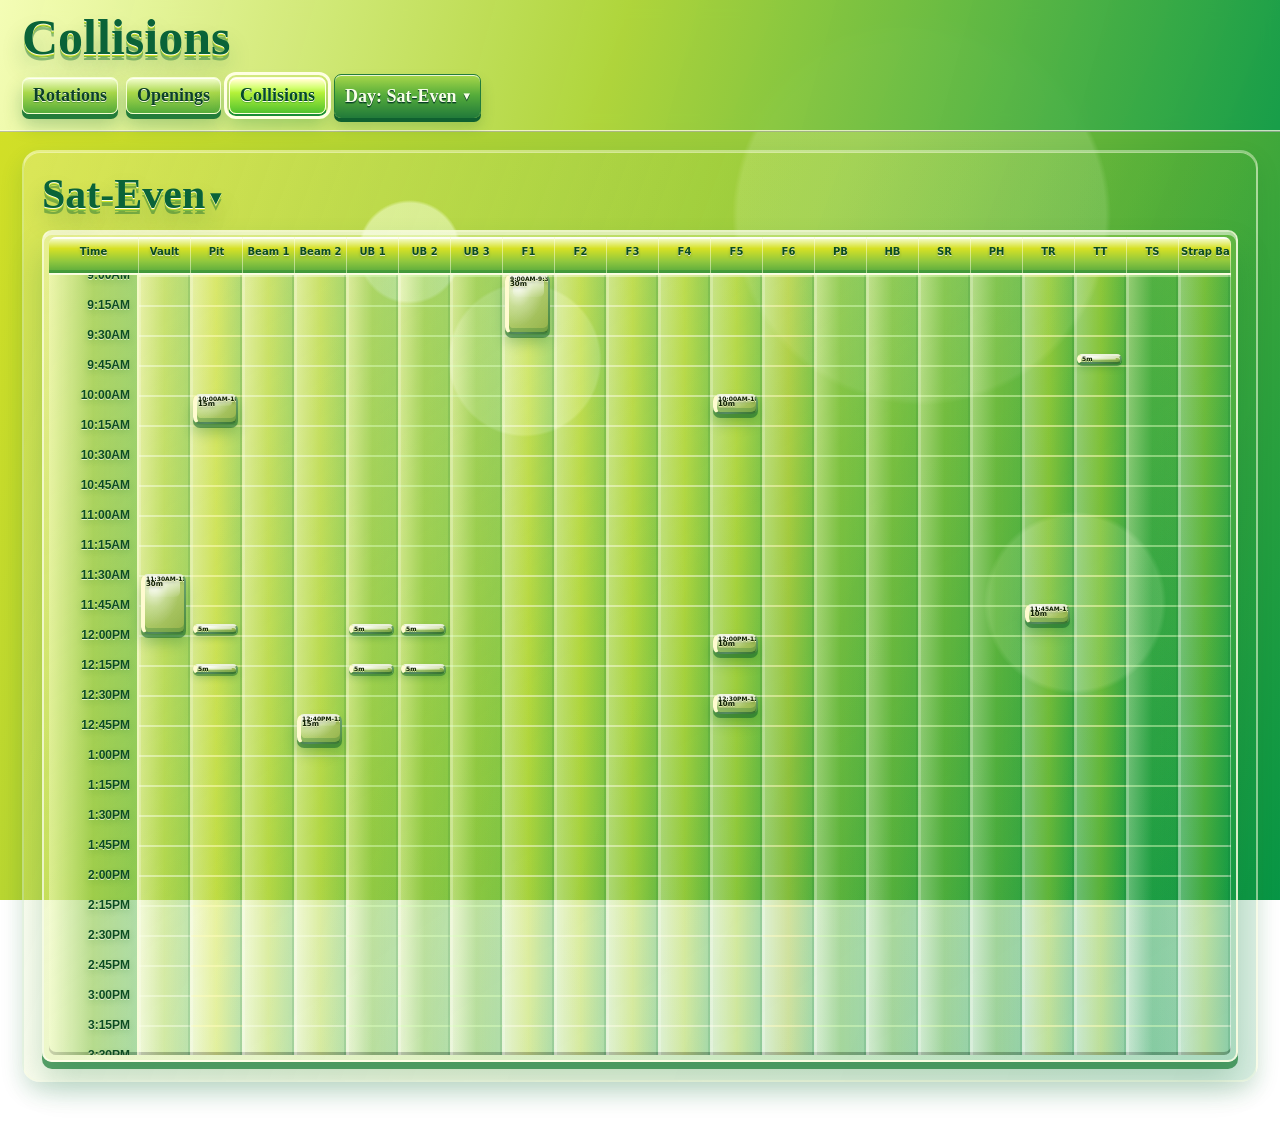
==== commit 6a9d897a: "Focus collision days and add diagnostics" ====
--- a/Collisions_Calendar.html
+++ b/Collisions_Calendar.html
@@ -62,6 +62,7 @@
     flex-wrap: wrap;
     gap: 8px;
     align-items: center;
+    position: relative;
   }
   .controls a, .controls button {
     border: 1px solid #f6ffd1;
@@ -80,8 +81,32 @@
       0 11px 18px rgba(7, 101, 48, 0.28),
       0 1px 0 rgba(255, 255, 255, 0.8) inset;
   }
+  .day-picker-menu { position: static; }
+  .day-picker-menu > summary {
+    display: inline-flex;
+    align-items: center;
+    min-height: 44px;
+    gap: 7px;
+    border: 1px solid #237c3a;
+    border-radius: 7px;
+    padding: 7px 10px;
+    color: #f8ffe9;
+    background: linear-gradient(180deg, #a9d84a 0%, #55ac3a 48%, #237c3a 100%);
+    box-shadow: 0 4px 0 #0f6130, 0 9px 14px rgba(24, 102, 52, 0.22), 0 1px 0 rgba(255,255,255,0.76) inset;
+    font: 700 18px/1 var(--display-font);
+    list-style: none;
+    cursor: pointer;
+    text-shadow: 0 1px 0 #0b4028, 0 2px 0 rgba(7, 69, 31, 0.38);
+  }
+  .day-picker-menu > summary:hover { filter: saturate(1.18) brightness(1.1); transform: translateY(-1px); }
+  .day-picker-menu > summary::-webkit-details-marker { display: none; }
+  .day-picker-menu > summary::after { content: "▾"; color: #f8ffe9; font-family: Inter, ui-sans-serif, system-ui, sans-serif; font-size: 13px; transition: transform 150ms ease; }
+  .day-picker-menu[open] > summary::after { transform: rotate(180deg); }
+  .day-picker-options { position: absolute; top: calc(100% + 10px); left: 0; right: auto; z-index: 30; display: grid; grid-template-columns: repeat(3, minmax(0, 1fr)); gap: 7px; width: min(600px, 100%); padding: 12px; border: 3px ridge #f6ffd1; border-radius: 10px; background: rgba(246, 255, 193, 0.98); box-shadow: 0 12px 24px rgba(7, 101, 48, 0.28); }
+  .day-picker-options button { min-width: 0; white-space: nowrap; }
+  .day-picker-break { grid-column: 1 / -1; height: 1px; margin: 1px 0; background: rgba(23, 124, 58, 0.55); }
   .nav-break { flex-basis: 100%; height: 0; }
-  .controls a.is-current { outline: 3px solid #f5ffd5; outline-offset: 2px; filter: saturate(1.18) brightness(1.1); }
+  .controls a.is-current, .controls [data-calendar-day-button].is-current { outline: 3px solid #f5ffd5; outline-offset: 2px; filter: saturate(1.18) brightness(1.1); }
   main {
     max-width: 1480px;
     margin: 0 auto;
@@ -96,6 +121,7 @@
     background: linear-gradient(110deg, rgba(255, 255, 231, 0.25), rgba(218, 237, 67, 0.13) 47%, rgba(4, 143, 68, 0.15));
     box-shadow: 0 10px 22px rgba(18, 113, 50, 0.16), 0 1px 0 rgba(255, 255, 234, 0.5) inset;
   }
+  html.day-picker-ready .day-section[data-sheet]:not(.is-active-day) { display: none !important; }
   .section-head {
     display: flex;
     align-items: center;
@@ -247,7 +273,9 @@
       0 4px 0 rgba(19, 102, 43, 0.55),
       0 9px 13px rgba(7, 105, 48, 0.28);
     text-shadow: 0 1px 0 rgba(255, 255, 194, 0.68), 0 2px 3px rgba(2, 31, 5, 0.28);
-  }
+    cursor: pointer;
+  }
+  .collision-block:focus-visible { z-index: 4; outline: 3px solid #fffbd0; outline-offset: 2px; }
   .collision-block::before {
     content: "";
     position: absolute;
@@ -297,6 +325,66 @@
   .status-fix { background-color: #e9e835; border-left: 4px solid #fffee0; }
   .status-check { background-color: #82c84f; border-left: 4px solid #f8ffe4; }
   .status-new { background-color: #b4d95a; border-left: 4px solid #fffbd0; }
+  .collision-detail-dialog {
+    width: min(700px, calc(100vw - 28px));
+    max-width: 700px;
+    margin: auto;
+    padding: 0;
+    border: 0;
+    border-radius: 16px;
+    color: #0b4b21;
+    background: transparent;
+    box-shadow: 0 22px 54px rgba(0, 49, 20, 0.46);
+  }
+  .collision-detail-dialog::backdrop { background: rgba(0, 52, 22, 0.54); backdrop-filter: blur(4px); }
+  .collision-detail-panel {
+    padding: 22px;
+    border: 3px ridge #f6ffd1;
+    border-radius: inherit;
+    background:
+      radial-gradient(circle at 90% 5%, rgba(246, 255, 209, 0.7), transparent 27%),
+      linear-gradient(135deg, #f6ffd1 0%, #d6e125 45%, #79bd42 100%);
+    box-shadow: 0 3px 0 rgba(255, 255, 232, 0.76) inset;
+  }
+  .collision-detail-heading { display: flex; align-items: start; justify-content: space-between; gap: 16px; }
+  .collision-detail-kicker { margin: 0 0 3px; color: #237c3a; font-size: 11px; font-weight: 950; letter-spacing: 0.12em; }
+  .collision-detail-heading h2 { margin: 0; color: #075f32; font-family: var(--display-font); font-size: 36px; line-height: 0.98; text-shadow: var(--text-raise); }
+  .collision-detail-close {
+    width: 36px;
+    height: 36px;
+    flex: 0 0 auto;
+    border: 2px solid #f6ffd1;
+    border-radius: 50%;
+    color: #f8ffe9;
+    background: linear-gradient(180deg, #55ac3a, #237c3a);
+    box-shadow: 0 3px 0 #0f6130, 0 1px 0 rgba(255,255,255,0.72) inset;
+    font: 900 24px/1 system-ui, sans-serif;
+    cursor: pointer;
+  }
+  .collision-detail-close:focus-visible { outline: 3px solid #fffbd0; outline-offset: 3px; }
+  .collision-detail-overview { display: flex; flex-wrap: wrap; align-items: center; gap: 8px 12px; margin: 18px 0 14px; }
+  .collision-detail-overview p { margin: 0; font-weight: 850; }
+  .collision-detail-status { padding: 4px 8px; border: 1px solid rgba(255,255,232,0.86); border-radius: 999px; color: #12350d; background: rgba(255,255,228,0.76); font-size: 12px; font-weight: 950; letter-spacing: 0.07em; }
+  .collision-detail-status.is-check { background: #f6ffd1; }
+  .collision-detail-status.is-needs-review, .collision-detail-status.is-unreviewed { background: #fff3a7; }
+  .collision-detail-facts { display: grid; grid-template-columns: repeat(3, minmax(0, 1fr)); gap: 9px; margin: 0 0 14px; }
+  .collision-detail-facts div, .collision-detail-class {
+    min-width: 0;
+    padding: 11px 12px;
+    border: 1px solid rgba(255, 255, 232, 0.72);
+    border-radius: 10px;
+    background: rgba(255,255,232,0.58);
+    box-shadow: 0 1px 0 rgba(255,255,255,0.62) inset;
+  }
+  .collision-detail-facts dt, .collision-detail-class-label { margin: 0 0 3px; color: #237c3a; font-size: 10px; font-weight: 950; letter-spacing: 0.08em; text-transform: uppercase; }
+  .collision-detail-facts dd { margin: 0; font-weight: 900; }
+  .collision-detail-classes { display: grid; grid-template-columns: repeat(2, minmax(0, 1fr)); gap: 10px; }
+  .collision-detail-class h3 { margin: 0 0 7px; color: #075f32; font-size: 17px; }
+  .collision-detail-class p { margin: 4px 0 0; overflow-wrap: anywhere; font-size: 13px; font-weight: 750; }
+  .collision-detail-class strong { color: #0b4b21; }
+  .collision-detail-raw { margin-top: 13px; }
+  .collision-detail-raw summary { cursor: pointer; font-size: 12px; font-weight: 900; }
+  .collision-detail-raw p { margin: 8px 0 0; font-size: 12px; line-height: 1.45; }
   .empty {
     margin: 0 0 10px;
     color: #0d5f36;
@@ -317,6 +405,9 @@
     .section-head span { font-size: 12px; }
     .collision-grid { grid-template-rows: 32px var(--timeline-height); }
     .corner, .equip-head { font-size: 7px; }
+    .collision-detail-panel { padding: 16px; }
+    .collision-detail-heading h2 { font-size: 30px; }
+    .collision-detail-facts, .collision-detail-classes { grid-template-columns: 1fr; }
   }
   @media print {
     @page { size: landscape; margin: 0.35in; }
@@ -328,6 +419,7 @@
     .day-section:first-child { break-before: auto; }
     .collision-scroll { box-shadow: none; }
     .day-section.is-collapsed-day .collision-scroll { display: block !important; }
+    html.day-picker-ready .day-section[data-sheet]:not(.is-active-day) { display: block !important; }
   }
 </style>
 </head>
@@ -341,20 +433,7 @@
       <a class="view-link" href="index.html" data-calendar-view="schedule">Rotations</a>
 <a class="view-link" href="Openings_Calendar.html" data-calendar-view="openings">Openings</a>
 <a class="view-link is-current" href="Collisions_Calendar.html" data-calendar-view="collisions" aria-current="page">Collisions</a>
-<span class="nav-break" aria-hidden="true"></span>
-<a href="#mon-odd" data-sheet="Mon-Odd">Mon-Odd</a>
-<a href="#tues-odd" data-sheet="Tues-Odd">Tues-Odd</a>
-<a href="#wed-odd" data-sheet="Wed-Odd">Wed-Odd</a>
-<a href="#thurs-odd" data-sheet="Thurs-Odd">Thurs-Odd</a>
-<a href="#fri-odd" data-sheet="Fri-Odd">Fri-Odd</a>
-<a href="#sat-odd" data-sheet="Sat-Odd">Sat-Odd</a>
-<span class="nav-break" aria-hidden="true"></span>
-<a href="#mon-even" data-sheet="Mon-Even">Mon-Even</a>
-<a href="#tues-even" data-sheet="Tues-Even">Tues-Even</a>
-<a href="#wed-even" data-sheet="Wed-Even">Wed-Even</a>
-<a href="#thurs-even" data-sheet="Thurs-Even">Thurs-Even</a>
-<a href="#fri-even" data-sheet="Fri-Even">Fri-Even</a>
-<a href="#sat-even" data-sheet="Sat-Even">Sat-Even</a>
+<details class="day-picker-menu" data-day-picker-menu><summary><span data-day-picker-summary>Choose day</span></summary><div class="day-picker-options"><button type="button" data-calendar-day-button data-sheet="Mon-Odd" aria-controls="mon-odd" aria-pressed="false">Mon-Odd</button><button type="button" data-calendar-day-button data-sheet="Tues-Odd" aria-controls="tues-odd" aria-pressed="false">Tues-Odd</button><button type="button" data-calendar-day-button data-sheet="Wed-Odd" aria-controls="wed-odd" aria-pressed="false">Wed-Odd</button><button type="button" data-calendar-day-button data-sheet="Thurs-Odd" aria-controls="thurs-odd" aria-pressed="false">Thurs-Odd</button><button type="button" data-calendar-day-button data-sheet="Fri-Odd" aria-controls="fri-odd" aria-pressed="false">Fri-Odd</button><button type="button" data-calendar-day-button data-sheet="Sat-Odd" aria-controls="sat-odd" aria-pressed="false">Sat-Odd</button><span class="day-picker-break" aria-hidden="true"></span><button type="button" data-calendar-day-button data-sheet="Mon-Even" aria-controls="mon-even" aria-pressed="false">Mon-Even</button><button type="button" data-calendar-day-button data-sheet="Tues-Even" aria-controls="tues-even" aria-pressed="false">Tues-Even</button><button type="button" data-calendar-day-button data-sheet="Wed-Even" aria-controls="wed-even" aria-pressed="false">Wed-Even</button><button type="button" data-calendar-day-button data-sheet="Thurs-Even" aria-controls="thurs-even" aria-pressed="false">Thurs-Even</button><button type="button" data-calendar-day-button data-sheet="Fri-Even" aria-controls="fri-even" aria-pressed="false">Fri-Even</button><button type="button" data-calendar-day-button data-sheet="Sat-Even" aria-controls="sat-even" aria-pressed="false">Sat-Even</button></div></details>
     </nav>
   </div>
 </header>
@@ -1715,6 +1794,18 @@
 </div>
 </section>
 </main>
+<dialog class="collision-detail-dialog" data-collision-detail-dialog aria-labelledby="collision-detail-title">
+  <section class="collision-detail-panel">
+    <div class="collision-detail-heading">
+      <div>
+        <p class="collision-detail-kicker" data-collision-detail-kicker>COLLISION DIAGNOSTIC</p>
+        <h2 id="collision-detail-title" data-collision-detail-title>Collision details</h2>
+      </div>
+      <button class="collision-detail-close" type="button" data-collision-detail-close aria-label="Close collision details">×</button>
+    </div>
+    <div data-collision-detail-body></div>
+  </section>
+</dialog>
 <script src="week-anchor.js"></script>
 <script>
 (() => {
@@ -1944,6 +2035,169 @@
     });
   };
 
+  const detailDialog = document.querySelector('[data-collision-detail-dialog]');
+  const detailTitle = document.querySelector('[data-collision-detail-title]');
+  const detailKicker = document.querySelector('[data-collision-detail-kicker]');
+  const detailBody = document.querySelector('[data-collision-detail-body]');
+  const detailClose = document.querySelector('[data-collision-detail-close]');
+  let lastDetailTrigger = null;
+
+  const parseCollisionDetail = (raw) => {
+    const timeRange = '\\d{1,2}:\\d{2}(?:AM|PM)-\\d{1,2}:\\d{2}(?:AM|PM)';
+    const pattern = new RegExp(
+      `^(.*?) collision:\\s*(.*?)\\s*\\((.*?)\\)\\.\\s*(.*?)\\s+\\[([^\\]]+)\\]\\s+(.+?)\\s+(${timeRange})\\s+vs\\s+(.*?)\\s+\\[([^\\]]+)\\]\\s+(.+?)\\s+(${timeRange})\\.\\s*Status:\\s*(.*?)\\.?$`
+    );
+    const match = raw.match(pattern);
+    if (!match) return null;
+    return {
+      equipment: match[1],
+      overlap: match[2],
+      duration: match[3],
+      first: { name: match[4], activity: match[5], source: match[6], time: match[7] },
+      second: { name: match[8], activity: match[9], source: match[10], time: match[11] },
+      status: match[12],
+    };
+  };
+
+  const appendFact = (facts, label, value) => {
+    const wrapper = document.createElement('div');
+    const term = document.createElement('dt');
+    const definition = document.createElement('dd');
+    term.textContent = label;
+    definition.textContent = value;
+    wrapper.append(term, definition);
+    facts.append(wrapper);
+  };
+
+  const createClassCard = (label, details) => {
+    const addLabeledValue = (element, labelText, value) => {
+      const labelNode = document.createElement('strong');
+      labelNode.textContent = labelText;
+      element.append(labelNode, document.createTextNode(value));
+    };
+    const card = document.createElement('article');
+    const cardLabel = document.createElement('p');
+    const name = document.createElement('h3');
+    const activity = document.createElement('p');
+    const source = document.createElement('p');
+    const time = document.createElement('p');
+    card.className = 'collision-detail-class';
+    cardLabel.className = 'collision-detail-class-label';
+    cardLabel.textContent = label;
+    name.textContent = details.name;
+    addLabeledValue(activity, 'Activity: ', details.activity);
+    addLabeledValue(source, 'Source: ', details.source);
+    addLabeledValue(time, 'Scheduled: ', details.time);
+    if (details.duration) {
+      const duration = document.createElement('p');
+      addLabeledValue(duration, 'Class length: ', `${details.duration} min`);
+      card.append(cardLabel, name, activity, source, time, duration);
+    } else {
+      card.append(cardLabel, name, activity, source, time);
+    }
+    if (details.booking) {
+      const booking = document.createElement('p');
+      addLabeledValue(booking, 'Booking ref: ', details.booking);
+      card.append(booking);
+    }
+    return card;
+  };
+
+  const populateCollisionDetails = (block) => {
+    if (!detailDialog || !detailTitle || !detailKicker || !detailBody) return;
+    const raw = block.title.trim();
+    const parsed = parseCollisionDetail(raw);
+    const day = block.dataset.collisionSheet || block.closest('.day-section')?.dataset.sheet || 'Schedule day';
+    const equipment = block.dataset.collisionEquipment || parsed?.equipment || 'Collision';
+    const overlap = parsed?.overlap || raw;
+    const duration = parsed?.duration ||
+      `${Math.max(Number(block.dataset.collisionEnd || 0) - Number(block.dataset.collisionStart || 0), 0)} min`;
+    const status = parsed?.status || 'NEEDS_REVIEW';
+    const first = {
+      name: block.dataset.collisionAGroup || parsed?.first.name || 'Class A',
+      activity: parsed?.first.activity || 'See generated detail',
+      source: parsed?.first.source || 'See generated detail',
+      time: parsed?.first.time || 'See generated detail',
+      duration: block.dataset.collisionADuration,
+      booking: block.dataset.collisionABooking,
+    };
+    const second = {
+      name: block.dataset.collisionBGroup || parsed?.second.name || 'Class B',
+      activity: parsed?.second.activity || 'See generated detail',
+      source: parsed?.second.source || 'See generated detail',
+      time: parsed?.second.time || 'See generated detail',
+      duration: block.dataset.collisionBDuration,
+      booking: block.dataset.collisionBBooking,
+    };
+    detailKicker.textContent = `${day.toUpperCase()} · COLLISION DIAGNOSTIC`;
+    detailTitle.textContent = `${equipment} collision`;
+    detailBody.replaceChildren();
+
+    const overview = document.createElement('div');
+    const summary = document.createElement('p');
+    const statusChip = document.createElement('span');
+    overview.className = 'collision-detail-overview';
+    summary.textContent = `${overlap} overlap on ${equipment}. Compare the two source records before changing either class.`;
+    statusChip.className = `collision-detail-status is-${status.toLowerCase().replace(/_/g, '-')}`;
+    statusChip.textContent = `STATUS: ${status.replace(/_/g, ' ')}`;
+    overview.append(summary, statusChip);
+
+    const facts = document.createElement('dl');
+    facts.className = 'collision-detail-facts';
+    appendFact(facts, 'Schedule day', day);
+    appendFact(facts, 'Overlap window', parsed?.overlap || 'See generated detail');
+    appendFact(facts, 'Overlap duration', duration);
+
+    const classes = document.createElement('div');
+    classes.className = 'collision-detail-classes';
+    classes.append(createClassCard('Class A', first), createClassCard('Class B', second));
+
+    const rawDetails = document.createElement('details');
+    const rawSummary = document.createElement('summary');
+    const rawText = document.createElement('p');
+    rawDetails.className = 'collision-detail-raw';
+    rawSummary.textContent = 'Raw generated collision detail';
+    rawText.textContent = raw;
+    rawDetails.append(rawSummary, rawText);
+    detailBody.append(overview, facts, classes, rawDetails);
+  };
+
+  const openCollisionDetails = (block) => {
+    if (!detailDialog) return;
+    lastDetailTrigger = block;
+    showCollisionActions(block);
+    populateCollisionDetails(block);
+    if (!detailDialog.open) detailDialog.showModal();
+    window.requestAnimationFrame(() => detailClose?.focus());
+  };
+
+  document.querySelectorAll('.collision-block').forEach((block) => {
+    block.tabIndex = 0;
+    block.setAttribute('role', 'button');
+    block.setAttribute('aria-haspopup', 'dialog');
+    block.setAttribute('aria-label', `Open collision details: ${block.title}`);
+    block.addEventListener('click', () => openCollisionDetails(block));
+    block.addEventListener('keydown', (event) => {
+      if (event.key !== 'Enter' && event.key !== ' ') return;
+      event.preventDefault();
+      openCollisionDetails(block);
+    });
+  });
+  detailClose?.addEventListener('click', () => detailDialog?.close());
+  detailDialog?.addEventListener('click', (event) => {
+    if (event.target === detailDialog) detailDialog.close();
+  });
+  detailDialog?.addEventListener('keydown', (event) => {
+    if (event.key !== 'Escape') return;
+    event.preventDefault();
+    detailDialog.close();
+  });
+  detailDialog?.addEventListener('close', () => {
+    const trigger = lastDetailTrigger;
+    lastDetailTrigger = null;
+    if (trigger?.isConnected) window.requestAnimationFrame(() => trigger.focus());
+  });
+
   const showHashTarget = () => {
     const collision = collisionFromHash();
     if (collision && showSheet(collision.sheet, `Showing ${collision.sheet}.`)) {
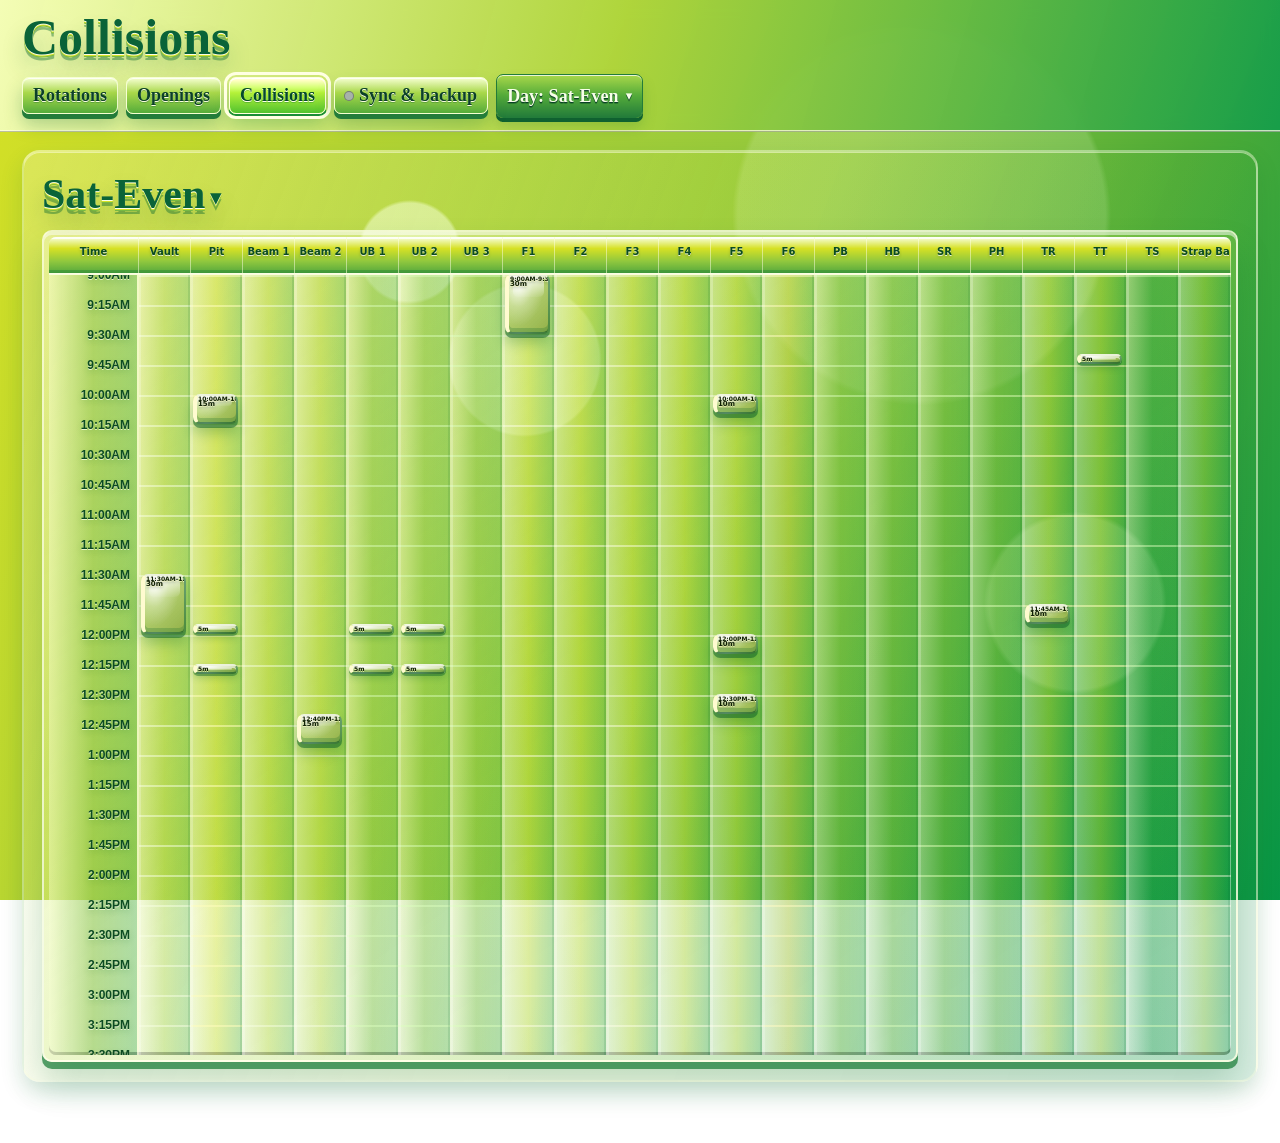
==== commit accad2a9: "Pilot Ryan-only Rotations sync" ====
--- a/Collisions_Calendar.html
+++ b/Collisions_Calendar.html
@@ -422,6 +422,7 @@
     html.day-picker-ready .day-section[data-sheet]:not(.is-active-day) { display: block !important; }
   }
 </style>
+<link rel="stylesheet" href="rotations-sync.css?v=2">
 </head>
 <body id="top" data-schedule-id="fall_2026">
 <header class="topbar">
@@ -2278,5 +2279,10 @@
 })();
 </script>
 <script src="timeline-zoom.js"></script>
+<script src="schedule-version.js"></script>
+<script src="alternate-schedule.js"></script>
+<script src="collision-audit-store.js"></script>
+<script src="https://ryan-app-sync.ryan-666-mp3.chatgpt.site/ryan-app-sync.js"></script>
+<script src="rotations-sync.js?v=4"></script>
 </body>
 </html>
--- a/rotations-sync.css
+++ b/rotations-sync.css
@@ -0,0 +1,274 @@
+.rotations-sync-open {
+  position: relative;
+  padding-left: 24px !important;
+}
+
+.rotations-sync-open::before {
+  position: absolute;
+  left: 9px;
+  top: 50%;
+  width: 8px;
+  height: 8px;
+  border: 1px solid rgba(0, 0, 0, 0.3);
+  border-radius: 50%;
+  background: #a7b2aa;
+  content: "";
+  transform: translateY(-50%);
+}
+
+.rotations-sync-open[data-state="review"]::before { background: #f4c926; }
+.rotations-sync-open[data-state="syncing"]::before { background: #35bdf2; }
+.rotations-sync-open[data-state="synced"]::before { background: #56d364; }
+.rotations-sync-open[data-state="offline"]::before { background: #f18f3b; }
+.rotations-sync-open[data-state="conflict"]::before { background: #e34b4b; }
+
+.rotations-sync-dialog {
+  width: min(700px, calc(100vw - 24px));
+  max-height: min(820px, calc(100vh - 24px));
+  border: 3px ridge #d7fff4;
+  border-radius: 14px;
+  padding: 0;
+  color: #183528;
+  background: linear-gradient(135deg, #fffdf0, #d9fff5 62%, #fff8c9);
+  box-shadow: 0 8px 0 rgba(31, 111, 25, 0.48), 0 24px 70px rgba(19, 69, 25, 0.35);
+}
+
+.rotations-sync-dialog::backdrop {
+  background: rgba(12, 72, 20, 0.52);
+  backdrop-filter: blur(3px);
+}
+
+.rotations-sync-window {
+  display: grid;
+  gap: 14px;
+  max-height: calc(100vh - 36px);
+  overflow: auto;
+  padding: 20px;
+  box-sizing: border-box;
+  font-family: var(--computer-font, Verdana, sans-serif);
+}
+
+.rotations-sync-heading {
+  display: flex;
+  align-items: flex-start;
+  justify-content: space-between;
+  gap: 16px;
+}
+
+.rotations-sync-kicker {
+  margin: 0 0 4px;
+  color: #318d2d;
+  font-size: 10px;
+  font-weight: 900;
+  letter-spacing: 0.12em;
+}
+
+.rotations-sync-heading h2 {
+  margin: 0;
+  color: #4d1ba8;
+  font-family: var(--retro-font, "Brush Script MT", cursive);
+  font-size: 31px;
+  line-height: 1;
+  text-shadow: 0 1px 0 #fff7a8, 0 2px 0 #ff9de7, 0 3px 0 #6ee7ff;
+}
+
+.rotations-sync-close {
+  display: grid;
+  place-items: center;
+  width: 33px;
+  height: 33px;
+  flex: 0 0 auto;
+  border: 1px solid #087568;
+  border-radius: 50%;
+  color: #f8fff9;
+  background: linear-gradient(180deg, #35ffe4, #0f9c8d 48%, #086155);
+  box-shadow: 0 3px 0 #045045, 0 1px 0 rgba(255, 255, 255, 0.76) inset;
+  font: 900 22px/1 var(--computer-font, Verdana, sans-serif);
+  cursor: pointer;
+}
+
+.rotations-sync-copy,
+.rotations-sync-safety,
+.rotations-sync-footnote,
+.rotations-sync-review p,
+.rotations-sync-conflicts p {
+  margin: 0;
+  font-size: 12px;
+  font-weight: 750;
+  line-height: 1.48;
+}
+
+.rotations-sync-safety {
+  border: 1px solid #8ac7a7;
+  border-radius: 9px;
+  padding: 9px 11px;
+  color: #275a3e;
+  background: rgba(255, 255, 255, 0.7);
+}
+
+.rotations-sync-state {
+  display: grid;
+  gap: 3px;
+  border: 1px solid #8ac7a7;
+  border-left: 7px solid #89958d;
+  border-radius: 9px;
+  padding: 10px 12px;
+  background: rgba(255, 255, 255, 0.8);
+}
+
+.rotations-sync-state[data-state="review"] { border-left-color: #d4ab13; }
+.rotations-sync-state[data-state="syncing"] { border-left-color: #1685bf; }
+.rotations-sync-state[data-state="synced"] { border-left-color: #25892d; }
+.rotations-sync-state[data-state="offline"] { border-left-color: #c66b22; }
+.rotations-sync-state[data-state="conflict"] { border-left-color: #b52c2c; }
+.rotations-sync-state strong { font-size: 14px; }
+.rotations-sync-state span { color: #496257; font-size: 11px; font-weight: 700; }
+
+.rotations-sync-alert {
+  margin: 0;
+  border: 1px solid #a53831;
+  border-radius: 8px;
+  padding: 9px 11px;
+  color: #7e211c;
+  background: #fff0e8;
+  font-size: 12px;
+  font-weight: 850;
+  line-height: 1.4;
+}
+
+.rotations-sync-actions,
+.rotations-sync-conflict-actions {
+  display: flex;
+  flex-wrap: wrap;
+  gap: 8px;
+}
+
+.rotations-sync-actions button,
+.rotations-sync-review > button,
+.rotations-sync-conflict-actions button {
+  border: 1px solid #087568;
+  border-radius: 7px;
+  padding: 9px 12px;
+  color: #f8fff9;
+  background: linear-gradient(180deg, #35ffe4 0%, #0f9c8d 42%, #086155 100%);
+  box-shadow: 0 3px 0 #045045, 0 1px 0 rgba(255, 255, 255, 0.76) inset;
+  font: 700 14px/1.1 var(--computer-font, Verdana, sans-serif);
+  cursor: pointer;
+}
+
+.rotations-sync-actions button.is-primary,
+.rotations-sync-review > button.is-primary {
+  color: #173a10;
+  border-color: #fff4a0;
+  background: linear-gradient(180deg, #fffbc9 0%, #f4cd25 34%, #9bc638 68%, #3d972f 100%);
+  box-shadow: 0 3px 0 #236d20, 0 1px 0 rgba(255, 255, 255, 0.78) inset;
+}
+
+.rotations-sync-actions button:disabled,
+.rotations-sync-review > button:disabled,
+.rotations-sync-conflict-actions button:disabled {
+  cursor: not-allowed;
+  filter: grayscale(0.65);
+  opacity: 0.58;
+}
+
+.rotations-sync-review,
+.rotations-sync-conflicts {
+  display: grid;
+  gap: 10px;
+  border: 1px solid #79b999;
+  border-radius: 10px;
+  padding: 12px;
+  background: rgba(255, 255, 255, 0.72);
+}
+
+.rotations-sync-review[hidden],
+.rotations-sync-conflicts[hidden] {
+  display: none;
+}
+
+.rotations-sync-review h3,
+.rotations-sync-conflicts h3 {
+  margin: 0;
+  color: #245a35;
+  font-size: 16px;
+}
+
+.rotations-sync-zero-write[data-safe="true"] {
+  color: #1f7429;
+}
+
+.rotations-sync-zero-write[data-safe="false"] {
+  color: #a02d27;
+}
+
+.rotations-sync-records,
+.rotations-sync-conflict-list {
+  display: grid;
+  gap: 8px;
+  max-height: 300px;
+  overflow: auto;
+}
+
+.rotations-sync-record,
+.rotations-sync-conflict {
+  display: grid;
+  gap: 6px;
+  border: 1px solid #b8d6c5;
+  border-radius: 8px;
+  padding: 9px;
+  overflow-wrap: anywhere;
+  background: #fbfffc;
+  font-size: 11px;
+}
+
+.rotations-sync-record-status {
+  color: #52685f;
+  font-weight: 750;
+  text-transform: capitalize;
+}
+
+.rotations-sync-record label {
+  display: grid;
+  gap: 5px;
+  color: #315845;
+  font-weight: 800;
+}
+
+.rotations-sync-record select {
+  width: 100%;
+  border: 1px solid #79b999;
+  border-radius: 6px;
+  padding: 7px 8px;
+  color: #173a10;
+  background: #fff;
+  font: 700 12px/1.2 var(--computer-font, Verdana, sans-serif);
+}
+
+.rotations-sync-footnote {
+  color: #5a6d64;
+  font-size: 10px;
+}
+
+@media (max-width: 600px) {
+  .rotations-sync-window {
+    padding: 16px;
+  }
+
+  .rotations-sync-actions {
+    display: grid;
+    grid-template-columns: 1fr;
+  }
+
+  .rotations-sync-actions button,
+  .rotations-sync-review > button {
+    width: 100%;
+  }
+}
+
+@media print {
+  .rotations-sync-open,
+  .rotations-sync-dialog {
+    display: none !important;
+  }
+}
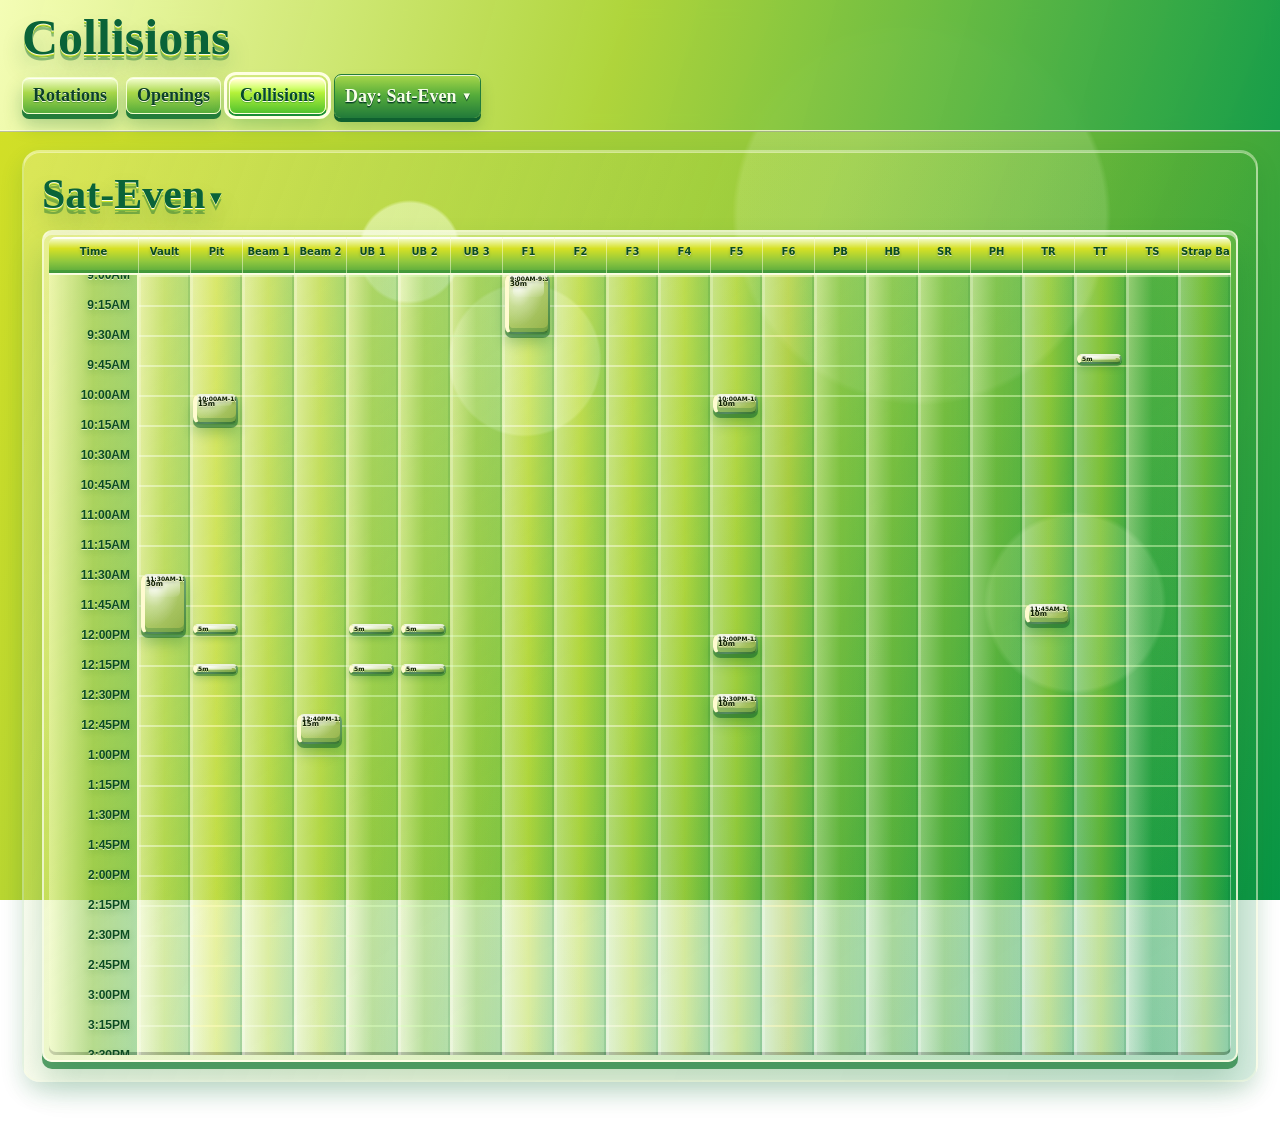
==== commit 8054ca58: "Remove Coach Workspace sync integration" ====
--- a/Collisions_Calendar.html
+++ b/Collisions_Calendar.html
@@ -422,7 +422,6 @@
     html.day-picker-ready .day-section[data-sheet]:not(.is-active-day) { display: block !important; }
   }
 </style>
-<link rel="stylesheet" href="rotations-sync.css?v=2">
 </head>
 <body id="top" data-schedule-id="fall_2026">
 <header class="topbar">
@@ -2282,7 +2281,5 @@
 <script src="schedule-version.js"></script>
 <script src="alternate-schedule.js"></script>
 <script src="collision-audit-store.js"></script>
-<script src="https://ryan-app-sync.ryan-666-mp3.chatgpt.site/ryan-app-sync.js"></script>
-<script src="rotations-sync.js?v=4"></script>
 </body>
 </html>
